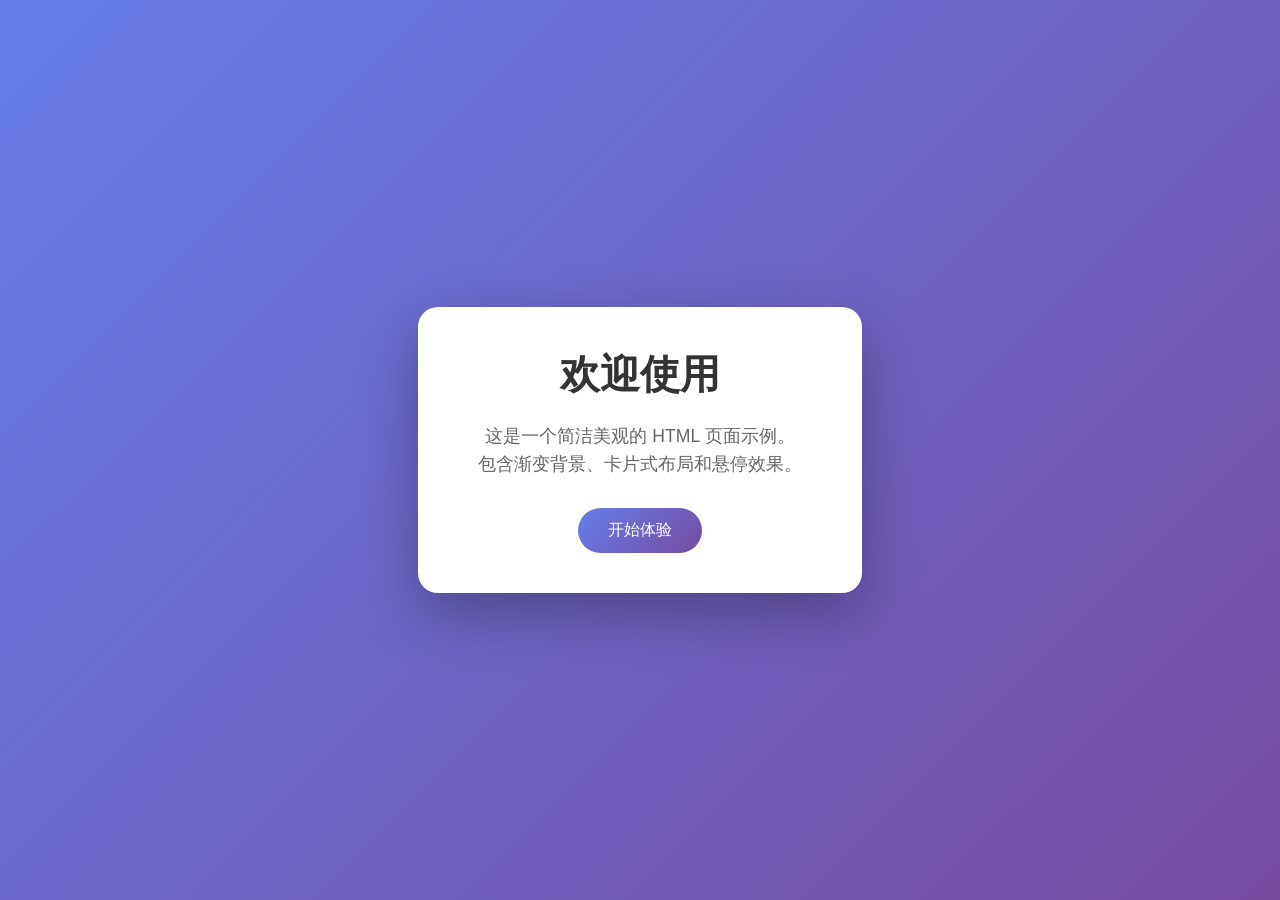
==== index.html @ 8005e381 "Create index.html" ====
<!DOCTYPE html>
<html lang="zh-CN">
<head>
    <meta charset="UTF-8">
    <meta name="viewport" content="width=device-width, initial-scale=1.0">
    <title>简单页面</title>
    <style>
        * {
            margin: 0;
            padding: 0;
            box-sizing: border-box;
        }

        body {
            font-family: -apple-system, BlinkMacSystemFont, 'Segoe UI', Roboto, 'Helvetica Neue', Arial, sans-serif;
            background: linear-gradient(135deg, #667eea 0%, #764ba2 100%);
            min-height: 100vh;
            display: flex;
            justify-content: center;
            align-items: center;
        }

        .container {
            background: white;
            padding: 40px 60px;
            border-radius: 20px;
            box-shadow: 0 20px 60px rgba(0, 0, 0, 0.3);
            text-align: center;
        }

        h1 {
            color: #333;
            margin-bottom: 20px;
            font-size: 2.5em;
        }

        p {
            color: #666;
            margin-bottom: 30px;
            font-size: 1.1em;
            line-height: 1.6;
        }

        .btn {
            display: inline-block;
            padding: 12px 30px;
            background: linear-gradient(135deg, #667eea 0%, #764ba2 100%);
            color: white;
            text-decoration: none;
            border-radius: 30px;
            font-weight: 500;
            transition: transform 0.3s, box-shadow 0.3s;
        }

        .btn:hover {
            transform: translateY(-3px);
            box-shadow: 0 10px 30px rgba(102, 126, 234, 0.4);
        }
    </style>
</head>
<body>
    <div class="container">
        <h1>欢迎使用</h1>
        <p>这是一个简洁美观的 HTML 页面示例。<br>包含渐变背景、卡片式布局和悬停效果。</p>
        <a href="#" class="btn">开始体验</a>
    </div>
</body>
</html>
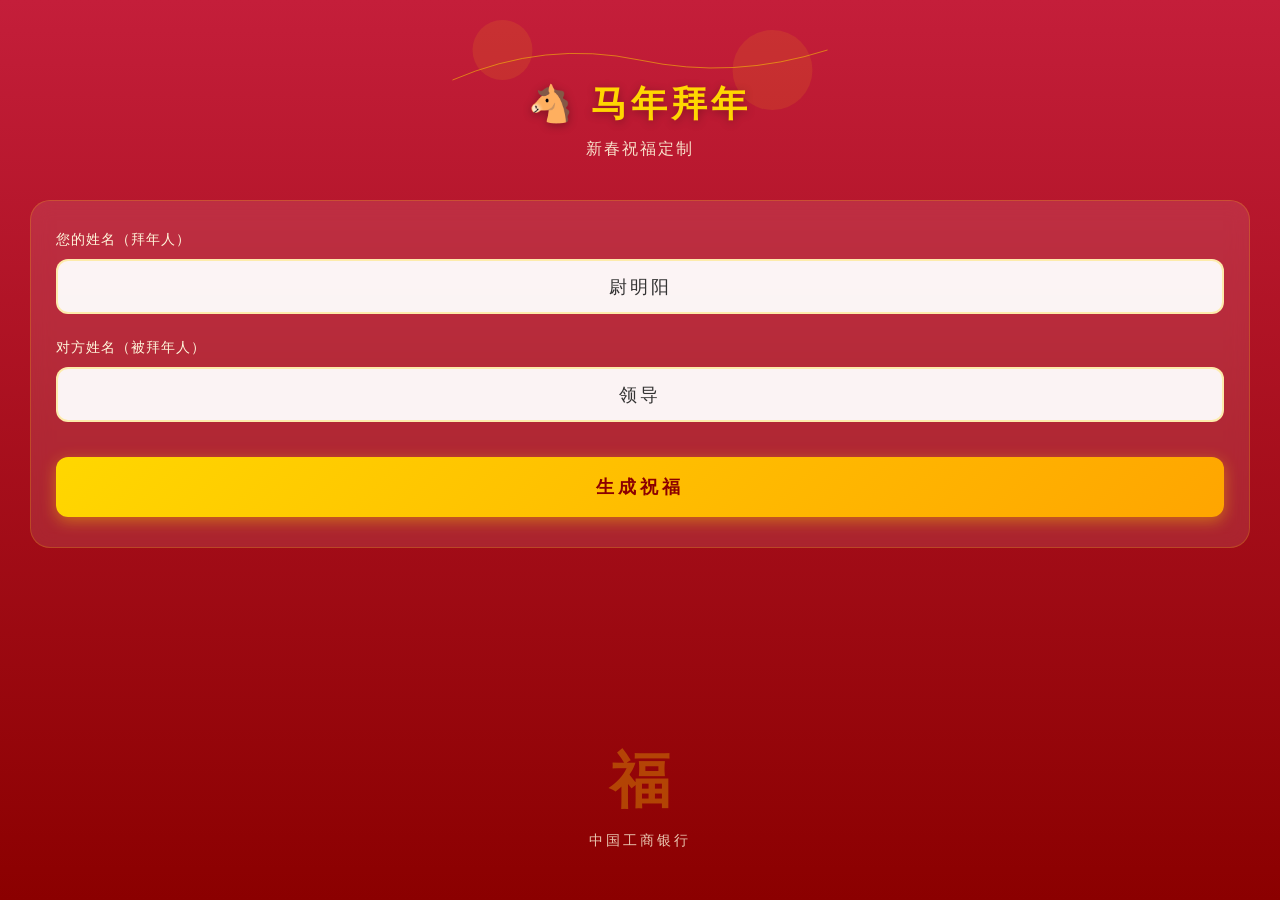
==== commit 73bf4e5c: "Add files via upload" ====
--- a/index.html
+++ b/index.html
@@ -1,68 +1,118 @@
-<!DOCTYPE html>
-<html lang="zh-CN">
-<head>
-    <meta charset="UTF-8">
-    <meta name="viewport" content="width=device-width, initial-scale=1.0">
-    <title>简单页面</title>
-    <style>
-        * {
-            margin: 0;
-            padding: 0;
-            box-sizing: border-box;
-        }
-
-        body {
-            font-family: -apple-system, BlinkMacSystemFont, 'Segoe UI', Roboto, 'Helvetica Neue', Arial, sans-serif;
-            background: linear-gradient(135deg, #667eea 0%, #764ba2 100%);
-            min-height: 100vh;
-            display: flex;
-            justify-content: center;
-            align-items: center;
-        }
-
-        .container {
-            background: white;
-            padding: 40px 60px;
-            border-radius: 20px;
-            box-shadow: 0 20px 60px rgba(0, 0, 0, 0.3);
-            text-align: center;
-        }
-
-        h1 {
-            color: #333;
-            margin-bottom: 20px;
-            font-size: 2.5em;
-        }
-
-        p {
-            color: #666;
-            margin-bottom: 30px;
-            font-size: 1.1em;
-            line-height: 1.6;
-        }
-
-        .btn {
-            display: inline-block;
-            padding: 12px 30px;
-            background: linear-gradient(135deg, #667eea 0%, #764ba2 100%);
-            color: white;
-            text-decoration: none;
-            border-radius: 30px;
-            font-weight: 500;
-            transition: transform 0.3s, box-shadow 0.3s;
-        }
-
-        .btn:hover {
-            transform: translateY(-3px);
-            box-shadow: 0 10px 30px rgba(102, 126, 234, 0.4);
-        }
-    </style>
-</head>
-<body>
-    <div class="container">
-        <h1>欢迎使用</h1>
-        <p>这是一个简洁美观的 HTML 页面示例。<br>包含渐变背景、卡片式布局和悬停效果。</p>
-        <a href="#" class="btn">开始体验</a>
-    </div>
-</body>
-</html>
+<!DOCTYPE html>
+<html lang="zh-CN">
+<head>
+    <meta charset="UTF-8">
+    <meta name="viewport" content="width=device-width, initial-scale=1.0, maximum-scale=1.0, user-scalable=no">
+    <title>马年拜年祝福</title>
+    <link rel="stylesheet" href="style.css">
+</head>
+<body>
+    <!-- 音频控制 -->
+    <audio id="bgMusic" loop preload="auto">
+        <source src="https://cdn.pixabay.com/download/audio/2022/05/27/audio_1808fbf07a.mp3?filename=chinese-new-year-111539.mp3" type="audio/mpeg">
+    </audio>
+
+    <!-- 输入页面 -->
+    <section id="inputPage" class="page page-active">
+        <div class="input-content">
+            <!-- 顶部装饰 -->
+            <div class="top-pattern">
+                <svg viewBox="0 0 375 120" xmlns="http://www.w3.org/2000/svg">
+                    <path d="M0 80 Q93 40 187 60 T375 50" stroke="#FFD700" stroke-width="1" fill="none" opacity="0.5"/>
+                    <circle cx="50" cy="50" r="30" fill="#FFD700" opacity="0.1"/>
+                    <circle cx="320" cy="70" r="40" fill="#FFD700" opacity="0.1"/>
+                </svg>
+            </div>
+            
+            <!-- 标题 -->
+            <div class="header-section">
+                <h1 class="main-title">🐴 马年拜年</h1>
+                <p class="subtitle">新春祝福定制</p>
+            </div>
+            
+            <!-- 输入表单 -->
+            <div class="form-section">
+                <div class="input-group">
+                    <label>您的姓名（拜年人）</label>
+                    <input type="text" id="senderNameInput" placeholder="请输入您的姓名" maxlength="4" value="尉明阳">
+                </div>
+                
+                <div class="input-group">
+                    <label>对方姓名（被拜年人）</label>
+                    <input type="text" id="receiverNameInput" placeholder="请输入对方姓名" maxlength="4" value="领导">
+                </div>
+                
+                <button id="startBtn" class="start-btn">
+                    <span>生成祝福</span>
+                </button>
+            </div>
+            
+            <!-- 底部装饰 -->
+            <div class="bottom-decoration">
+                <div class="fu-pattern">福</div>
+                <p class="bank-name">中国工商银行</p>
+            </div>
+        </div>
+    </section>
+
+    <!-- 祝福展示页面 -->
+    <section id="blessingPage" class="page">
+        <div class="blessing-content">
+            <!-- 背景装饰 -->
+            <div class="bg-pattern">
+                <div class="circle circle-1"></div>
+                <div class="circle circle-2"></div>
+                <div class="circle circle-3"></div>
+            </div>
+            
+            <!-- 顶部 -->
+            <div class="blessing-header">
+                <div class="year-badge">🐴 马年大吉</div>
+            </div>
+            
+            <!-- 称呼区域 -->
+            <div class="greeting-section">
+                <p class="greeting-text">尊敬的 <span id="displayReceiver" class="highlight-name">领导</span></p>
+            </div>
+            
+            <!-- 主祝福内容 -->
+            <div class="main-blessing">
+                <div class="blessing-card">
+                    <div class="card-border">
+                        <div class="fu-icon">福</div>
+                        <div class="blessing-text">
+                            <p>马年纳福，笃行致远</p>
+                            <p>新春安康，事业顺遂</p>
+                            <p>阖家幸福，万事胜意</p>
+                        </div>
+                    </div>
+                </div>
+            </div>
+            
+            <!-- 落款 -->
+            <div class="signature-section">
+                <div class="divider">
+                    <span>✦</span>
+                </div>
+                <p class="signature-name"><span id="displaySender">尉明阳</span> 敬上</p>
+                <p class="bank-signature">中国工商银行</p>
+            </div>
+            
+            <!-- 按钮区域 -->
+            <div class="action-buttons">
+                <button id="replayBtn" class="action-btn btn-replay">
+                    <span>↻ 重新制作</span>
+                </button>
+                <button id="shareBtn" class="action-btn btn-share">
+                    <span>➤ 发送祝福</span>
+                </button>
+            </div>
+        </div>
+    </section>
+
+    <!-- 提示消息 -->
+    <div id="toast" class="toast"></div>
+
+    <script src="script.js"></script>
+</body>
+</html>
--- a/style.css
+++ b/style.css
@@ -0,0 +1,667 @@
+/* 马年拜年祝福 - 红色主题手机端适配 */
+
+/* CSS变量 */
+:root {
+    --primary-red: #C41E3A;
+    --deep-red: #8B0000;
+    --light-red: #E8D5D5;
+    --gold: #FFD700;
+    --light-gold: #FFF8DC;
+    --white: #FFFFFF;
+    --black: #333333;
+}
+
+/* 重置样式 */
+* {
+    margin: 0;
+    padding: 0;
+    box-sizing: border-box;
+    -webkit-tap-highlight-color: transparent;
+}
+
+html, body {
+    width: 100%;
+    height: 100%;
+    overflow: hidden;
+    font-family: -apple-system, BlinkMacSystemFont, "Segoe UI", "PingFang SC", "Hiragino Sans GB", "Microsoft YaHei", sans-serif;
+    background: linear-gradient(180deg, var(--primary-red) 0%, var(--deep-red) 100%);
+}
+
+/* 页面基础样式 */
+.page {
+    position: fixed;
+    top: 0;
+    left: 0;
+    width: 100%;
+    height: 100%;
+    overflow-y: auto;
+    overflow-x: hidden;
+    opacity: 0;
+    visibility: hidden;
+    transition: all 0.5s ease;
+    -webkit-overflow-scrolling: touch;
+}
+
+.page-active {
+    opacity: 1;
+    visibility: visible;
+}
+
+/* ========== 输入页面 ========== */
+#inputPage {
+    background: linear-gradient(180deg, var(--primary-red) 0%, var(--deep-red) 100%);
+}
+
+.input-content {
+    min-height: 100vh;
+    padding: 20px;
+    display: flex;
+    flex-direction: column;
+    position: relative;
+}
+
+/* 顶部装饰 */
+.top-pattern {
+    position: absolute;
+    top: 0;
+    left: 0;
+    right: 0;
+    height: 120px;
+    pointer-events: none;
+}
+
+.top-pattern svg {
+    width: 100%;
+    height: 100%;
+}
+
+/* 标题区域 */
+.header-section {
+    text-align: center;
+    margin-top: 60px;
+    margin-bottom: 40px;
+    animation: fadeInDown 0.8s ease;
+}
+
+@keyframes fadeInDown {
+    from {
+        opacity: 0;
+        transform: translateY(-30px);
+    }
+    to {
+        opacity: 1;
+        transform: translateY(0);
+    }
+}
+
+.main-title {
+    font-size: 36px;
+    color: var(--gold);
+    font-weight: bold;
+    letter-spacing: 4px;
+    margin-bottom: 10px;
+    text-shadow: 0 2px 10px rgba(0,0,0,0.3);
+}
+
+.subtitle {
+    font-size: 16px;
+    color: var(--light-gold);
+    opacity: 0.9;
+    letter-spacing: 2px;
+}
+
+/* 表单区域 */
+.form-section {
+    background: rgba(255, 255, 255, 0.1);
+    backdrop-filter: blur(10px);
+    border-radius: 20px;
+    padding: 30px 25px;
+    margin: 0 10px 30px;
+    border: 1px solid rgba(255, 215, 0, 0.2);
+    animation: fadeInUp 0.8s ease 0.2s both;
+}
+
+@keyframes fadeInUp {
+    from {
+        opacity: 0;
+        transform: translateY(30px);
+    }
+    to {
+        opacity: 1;
+        transform: translateY(0);
+    }
+}
+
+.input-group {
+    margin-bottom: 25px;
+}
+
+.input-group label {
+    display: block;
+    color: var(--light-gold);
+    font-size: 14px;
+    margin-bottom: 10px;
+    letter-spacing: 1px;
+}
+
+.input-group input {
+    width: 100%;
+    padding: 15px 20px;
+    border: 2px solid rgba(255, 215, 0, 0.3);
+    border-radius: 12px;
+    background: rgba(255, 255, 255, 0.95);
+    font-size: 18px;
+    text-align: center;
+    letter-spacing: 3px;
+    color: var(--black);
+    outline: none;
+    transition: all 0.3s ease;
+}
+
+.input-group input:focus {
+    border-color: var(--gold);
+    box-shadow: 0 0 15px rgba(255, 215, 0, 0.3);
+    transform: scale(1.02);
+}
+
+.input-group input::placeholder {
+    color: #999;
+    letter-spacing: 2px;
+}
+
+/* 生成按钮 */
+.start-btn {
+    width: 100%;
+    padding: 18px;
+    margin-top: 10px;
+    background: linear-gradient(135deg, var(--gold) 0%, #FFA500 100%);
+    border: none;
+    border-radius: 12px;
+    font-size: 18px;
+    font-weight: bold;
+    color: var(--deep-red);
+    letter-spacing: 4px;
+    cursor: pointer;
+    box-shadow: 0 4px 15px rgba(255, 215, 0, 0.4);
+    transition: all 0.3s ease;
+    position: relative;
+    overflow: hidden;
+}
+
+.start-btn:active {
+    transform: scale(0.98);
+    box-shadow: 0 2px 10px rgba(255, 215, 0, 0.3);
+}
+
+.start-btn::after {
+    content: '';
+    position: absolute;
+    top: -50%;
+    left: -50%;
+    width: 200%;
+    height: 200%;
+    background: linear-gradient(45deg, transparent 30%, rgba(255,255,255,0.4) 50%, transparent 70%);
+    transform: rotate(45deg) translateX(-100%);
+    transition: transform 0.6s;
+}
+
+.start-btn:active::after {
+    transform: rotate(45deg) translateX(100%);
+}
+
+/* 底部装饰 */
+.bottom-decoration {
+    margin-top: auto;
+    text-align: center;
+    padding-bottom: 30px;
+    animation: fadeIn 1s ease 0.5s both;
+}
+
+@keyframes fadeIn {
+    from { opacity: 0; }
+    to { opacity: 1; }
+}
+
+.fu-pattern {
+    font-size: 60px;
+    color: var(--gold);
+    opacity: 0.3;
+    font-weight: bold;
+    margin-bottom: 10px;
+    animation: fuFloat 3s ease-in-out infinite;
+}
+
+@keyframes fuFloat {
+    0%, 100% { transform: translateY(0); }
+    50% { transform: translateY(-10px); }
+}
+
+.bank-name {
+    font-size: 14px;
+    color: var(--light-gold);
+    opacity: 0.8;
+    letter-spacing: 3px;
+}
+
+/* ========== 祝福展示页面 ========== */
+#blessingPage {
+    background: linear-gradient(180deg, var(--primary-red) 0%, var(--deep-red) 100%);
+}
+
+.blessing-content {
+    min-height: 100vh;
+    padding: 20px;
+    display: flex;
+    flex-direction: column;
+    position: relative;
+}
+
+/* 背景装饰 */
+.bg-pattern {
+    position: fixed;
+    top: 0;
+    left: 0;
+    right: 0;
+    bottom: 0;
+    pointer-events: none;
+    overflow: hidden;
+}
+
+.circle {
+    position: absolute;
+    border-radius: 50%;
+    background: var(--gold);
+    opacity: 0.05;
+}
+
+.circle-1 {
+    width: 300px;
+    height: 300px;
+    top: -100px;
+    right: -100px;
+}
+
+.circle-2 {
+    width: 200px;
+    height: 200px;
+    bottom: 20%;
+    left: -50px;
+}
+
+.circle-3 {
+    width: 150px;
+    height: 150px;
+    bottom: -50px;
+    right: 10%;
+}
+
+/* 顶部徽章 */
+.blessing-header {
+    text-align: center;
+    margin-top: 40px;
+    margin-bottom: 30px;
+    animation: fadeInDown 0.6s ease;
+}
+
+.year-badge {
+    display: inline-block;
+    background: rgba(255, 215, 0, 0.2);
+    border: 1px solid var(--gold);
+    padding: 10px 25px;
+    border-radius: 25px;
+    font-size: 16px;
+    color: var(--gold);
+    letter-spacing: 2px;
+}
+
+/* 称呼区域 */
+.greeting-section {
+    text-align: center;
+    margin-bottom: 30px;
+    animation: fadeIn 0.6s ease 0.2s both;
+}
+
+.greeting-text {
+    font-size: 20px;
+    color: var(--white);
+    letter-spacing: 2px;
+}
+
+.highlight-name {
+    color: var(--gold);
+    font-size: 28px;
+    font-weight: bold;
+    text-shadow: 0 2px 8px rgba(0,0,0,0.3);
+}
+
+/* 祝福卡片 */
+.main-blessing {
+    flex: 1;
+    display: flex;
+    align-items: center;
+    justify-content: center;
+    margin-bottom: 30px;
+    animation: scaleIn 0.8s ease 0.4s both;
+}
+
+@keyframes scaleIn {
+    from {
+        opacity: 0;
+        transform: scale(0.9);
+    }
+    to {
+        opacity: 1;
+        transform: scale(1);
+    }
+}
+
+.blessing-card {
+    background: rgba(255, 255, 255, 0.95);
+    border-radius: 20px;
+    padding: 4px;
+    width: 100%;
+    max-width: 340px;
+    box-shadow: 0 10px 40px rgba(0,0,0,0.3);
+}
+
+.card-border {
+    border: 2px solid var(--gold);
+    border-radius: 16px;
+    padding: 30px 25px;
+    text-align: center;
+    position: relative;
+}
+
+.fu-icon {
+    position: absolute;
+    top: -25px;
+    left: 50%;
+    transform: translateX(-50%);
+    width: 50px;
+    height: 50px;
+    background: linear-gradient(135deg, var(--gold) 0%, #FFA500 100%);
+    border-radius: 50%;
+    display: flex;
+    align-items: center;
+    justify-content: center;
+    font-size: 28px;
+    color: var(--deep-red);
+    font-weight: bold;
+    box-shadow: 0 4px 15px rgba(255, 215, 0, 0.4);
+}
+
+.blessing-text {
+    margin-top: 15px;
+}
+
+.blessing-text p {
+    font-size: 20px;
+    color: var(--deep-red);
+    line-height: 2.2;
+    letter-spacing: 3px;
+    font-weight: 500;
+}
+
+/* 落款区域 */
+.signature-section {
+    text-align: center;
+    margin-bottom: 30px;
+    animation: fadeInUp 0.6s ease 0.6s both;
+}
+
+.divider {
+    color: var(--gold);
+    opacity: 0.5;
+    margin-bottom: 15px;
+    font-size: 14px;
+}
+
+.signature-name {
+    font-size: 18px;
+    color: var(--white);
+    letter-spacing: 2px;
+    margin-bottom: 8px;
+}
+
+.signature-name span {
+    color: var(--gold);
+    font-size: 24px;
+    font-weight: bold;
+}
+
+.bank-signature {
+    font-size: 14px;
+    color: var(--light-gold);
+    opacity: 0.8;
+    letter-spacing: 3px;
+}
+
+/* 按钮区域 */
+.action-buttons {
+    display: flex;
+    gap: 15px;
+    margin-bottom: 30px;
+    animation: fadeInUp 0.6s ease 0.8s both;
+}
+
+.action-btn {
+    flex: 1;
+    padding: 15px;
+    border: none;
+    border-radius: 12px;
+    font-size: 16px;
+    font-weight: bold;
+    cursor: pointer;
+    transition: all 0.3s ease;
+    letter-spacing: 2px;
+}
+
+.btn-replay {
+    background: rgba(255, 255, 255, 0.2);
+    color: var(--white);
+    border: 1px solid rgba(255, 255, 255, 0.3);
+}
+
+.btn-replay:active {
+    background: rgba(255, 255, 255, 0.3);
+    transform: scale(0.98);
+}
+
+.btn-share {
+    background: linear-gradient(135deg, var(--gold) 0%, #FFA500 100%);
+    color: var(--deep-red);
+    box-shadow: 0 4px 15px rgba(255, 215, 0, 0.4);
+}
+
+.btn-share:active {
+    transform: scale(0.98);
+    box-shadow: 0 2px 10px rgba(255, 215, 0, 0.3);
+}
+
+/* 提示消息 */
+.toast {
+    position: fixed;
+    top: 50%;
+    left: 50%;
+    transform: translate(-50%, -50%) scale(0);
+    background: rgba(0, 0, 0, 0.8);
+    color: #fff;
+    padding: 15px 30px;
+    border-radius: 25px;
+    font-size: 14px;
+    z-index: 1000;
+    opacity: 0;
+    transition: all 0.3s ease;
+    pointer-events: none;
+}
+
+.toast.show {
+    transform: translate(-50%, -50%) scale(1);
+    opacity: 1;
+}
+
+/* ========== 响应式适配 ========== */
+@media (max-height: 700px) {
+    .header-section {
+        margin-top: 40px;
+        margin-bottom: 30px;
+    }
+    
+    .main-title {
+        font-size: 32px;
+    }
+    
+    .form-section {
+        padding: 25px 20px;
+    }
+    
+    .blessing-header {
+        margin-top: 30px;
+        margin-bottom: 20px;
+    }
+    
+    .main-blessing {
+        margin-bottom: 20px;
+    }
+    
+    .blessing-text p {
+        font-size: 18px;
+        line-height: 2;
+    }
+}
+
+@media (max-height: 600px) {
+    .input-content {
+        padding: 15px;
+    }
+    
+    .header-section {
+        margin-top: 30px;
+        margin-bottom: 20px;
+    }
+    
+    .main-title {
+        font-size: 28px;
+    }
+    
+    .form-section {
+        padding: 20px;
+        margin: 0 5px 20px;
+    }
+    
+    .input-group {
+        margin-bottom: 20px;
+    }
+    
+    .input-group input {
+        padding: 12px 15px;
+    }
+    
+    .start-btn {
+        padding: 15px;
+    }
+    
+    .blessing-content {
+        padding: 15px;
+    }
+    
+    .greeting-text {
+        font-size: 18px;
+    }
+    
+    .highlight-name {
+        font-size: 24px;
+    }
+    
+    .card-border {
+        padding: 25px 20px;
+    }
+    
+    .blessing-text p {
+        font-size: 16px;
+    }
+}
+
+/* 横屏适配 */
+@media (orientation: landscape) and (max-height: 500px) {
+    .input-content {
+        min-height: auto;
+        padding: 15px;
+    }
+    
+    .header-section {
+        margin-top: 20px;
+        margin-bottom: 15px;
+    }
+    
+    .main-title {
+        font-size: 24px;
+    }
+    
+    .form-section {
+        padding: 20px;
+        margin: 0 20px 20px;
+    }
+    
+    .input-group {
+        margin-bottom: 15px;
+    }
+    
+    .bottom-decoration {
+        padding-bottom: 15px;
+    }
+    
+    .fu-pattern {
+        font-size: 40px;
+    }
+    
+    .blessing-content {
+        min-height: auto;
+    }
+    
+    .blessing-header {
+        margin-top: 15px;
+        margin-bottom: 15px;
+    }
+    
+    .main-blessing {
+        margin-bottom: 15px;
+    }
+    
+    .blessing-card {
+        max-width: 400px;
+    }
+    
+    .action-buttons {
+        margin-bottom: 15px;
+    }
+}
+
+/* 安全区域适配（iPhone X+） */
+@supports (padding-top: env(safe-area-inset-top)) {
+    .input-content,
+    .blessing-content {
+        padding-top: calc(20px + env(safe-area-inset-top));
+        padding-bottom: calc(20px + env(safe-area-inset-bottom));
+    }
+}
+
+/* 动画性能优化 */
+.page,
+.header-section,
+.form-section,
+.blessing-card,
+.action-buttons {
+    will-change: transform, opacity;
+}
+
+/* 禁用文本选择 */
+body {
+    user-select: none;
+    -webkit-user-select: none;
+}
+
+input {
+    user-select: text;
+    -webkit-user-select: text;
+}
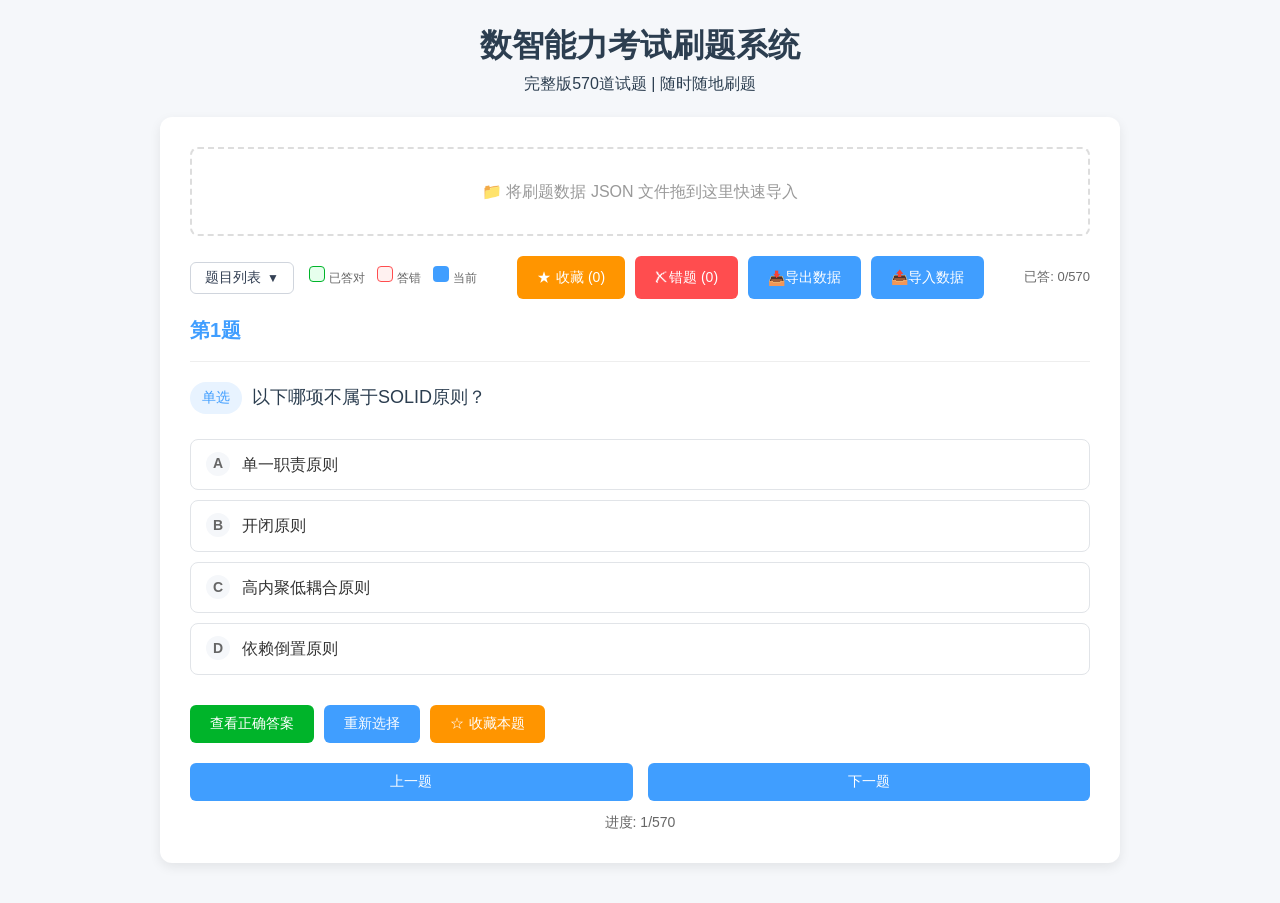
==== commit d2658044: "Update index.html" ====
--- a/index.html
+++ b/index.html
@@ -1,118 +1,7754 @@
+<!-- 张璐璐 2026-04-27 -->
 <!DOCTYPE html>
 <html lang="zh-CN">
 <head>
     <meta charset="UTF-8">
-    <meta name="viewport" content="width=device-width, initial-scale=1.0, maximum-scale=1.0, user-scalable=no">
-    <title>马年拜年祝福</title>
-    <link rel="stylesheet" href="style.css">
+    <meta name="viewport" content="width=device-width, initial-scale=1.0">
+    <title>数智能力考试刷题系统(570题完整版)</title>
+    <style>
+        * {
+            box-sizing: border-box;
+            font-family: "Microsoft YaHei", "微软雅黑", sans-serif;
+            margin: 0;
+            padding: 0;
+        }
+        
+        body {
+            background-color: #f5f7fa;
+            max-width: 1000px;
+            margin: 0 auto;
+            padding: 20px;
+            line-height: 1.6;
+        }
+        
+        .header {
+            text-align: center;
+            margin-bottom: 20px;
+            color: #2c3e50;
+        }
+        
+        .container {
+            background: white;
+            border-radius: 12px;
+            box-shadow: 0 4px 12px rgba(0, 0, 0, 0.08);
+            padding: 30px;
+            margin-bottom: 20px;
+        }
+        
+        .question-header {
+            margin-bottom: 20px;
+            padding-bottom: 15px;
+            border-bottom: 1px solid #eee;
+        }
+        
+        .question-number {
+            font-size: 20px;
+            font-weight: bold;
+            color: #409eff;
+        }
+        
+        .question-type {
+            background: #e8f3ff;
+            color: #409eff;
+            padding: 4px 12px;
+            border-radius: 20px;
+            font-size: 14px;
+            margin-right: 10px;
+            flex-shrink: 0;
+        }
+        
+        .question-title {
+            font-size: 18px;
+            font-weight: 500;
+            color: #2c3e50;
+            margin-bottom: 25px;
+            line-height: 1.7;
+            display: flex;
+            align-items: flex-start;
+        }
+        
+        .options-container {
+            margin-bottom: 30px;
+        }
+        
+        .option-item {
+            display: flex;
+            align-items: flex-start;
+            padding: 12px 15px;
+            margin-bottom: 10px;
+            border: 1px solid #e1e4e8;
+            border-radius: 8px;
+            cursor: pointer;
+            transition: all 0.2s ease;
+            background: white;
+        }
+        
+        .option-item:hover {
+            background-color: #f8f9fa;
+            border-color: #409eff;
+        }
+        
+        .option-item.selected {
+            background-color: #e8f3ff;
+            border-color: #409eff;
+        }
+        
+        .option-item.correct {
+            background-color: #e6ffed;
+            border-color: #00b42a;
+        }
+        
+        .option-item.wrong {
+            background-color: #fff1f0;
+            border-color: #ff4d4f;
+        }
+        
+        .option-label {
+            display: inline-flex;
+            align-items: center;
+            justify-content: center;
+            width: 24px;
+            height: 24px;
+            border-radius: 50%;
+            background-color: #f5f7fa;
+            color: #666;
+            margin-right: 12px;
+            flex-shrink: 0;
+            font-weight: bold;
+            font-size: 14px;
+        }
+        
+        .option-text {
+            flex: 1;
+            color: #333;
+        }
+        
+        .answer-area {
+            padding: 15px;
+            border-radius: 8px;
+            margin-bottom: 20px;
+            display: none;
+        }
+        
+        .answer-correct {
+            background-color: #e6ffed;
+            color: #00b42a;
+            border: 1px solid #bff6e0;
+        }
+        
+        .btn-group {
+            display: flex;
+            gap: 10px;
+            margin-bottom: 20px;
+            flex-wrap: wrap;
+        }
+        
+        .btn {
+            padding: 10px 20px;
+            border: none;
+            border-radius: 6px;
+            cursor: pointer;
+            font-size: 14px;
+            font-weight: 500;
+            transition: all 0.2s;
+            display: inline-flex;
+            align-items: center;
+            justify-content: center;
+        }
+        
+        .btn-primary {
+            background-color: #409eff;
+            color: white;
+        }
+        
+        .btn-primary:hover {
+            background-color: #338eef;
+        }
+        
+        .btn-success {
+            background-color: #00b42a;
+            color: white;
+        }
+        
+        .btn-success:hover {
+            background-color: #00a026;
+        }
+        
+        .btn-nav {
+            flex: 1;
+            min-width: 100px;
+        }
+        
+        .navigation {
+            display: flex;
+            justify-content: space-between;
+            gap: 15px;
+            margin-top: 20px;
+        }
+        
+        .progress {
+            text-align: center;
+            color: #666;
+            font-size: 14px;
+            margin-top: 10px;
+        }
+        
+        .question-grid-toggle {
+            display: inline-flex;
+            align-items: center;
+            gap: 6px;
+            padding: 6px 14px;
+            border: 1px solid #d0d5dd;
+            border-radius: 6px;
+            background: white;
+            color: #344054;
+            cursor: pointer;
+            font-size: 14px;
+            transition: all 0.2s;
+        }
+
+        .question-grid-toggle:hover {
+            border-color: #409eff;
+            color: #409eff;
+        }
+
+        .question-grid-toggle .arrow {
+            transition: transform 0.2s;
+            font-size: 12px;
+        }
+
+        .question-grid-toggle .arrow.open {
+            transform: rotate(180deg);
+        }
+
+        .question-grid-panel {
+            max-height: 0;
+            overflow: hidden;
+            transition: max-height 0.3s ease;
+        }
+
+        .question-grid-panel.open {
+            max-height: 600px;
+            overflow-y: auto;
+        }
+
+        .question-grid {
+            display: grid;
+            grid-template-columns: repeat(auto-fill, minmax(44px, 1fr));
+            gap: 6px;
+            padding: 15px;
+            background: #f9fafb;
+            border-radius: 8px;
+            border: 1px solid #e1e4e8;
+        }
+
+        .question-grid-item {
+            display: flex;
+            align-items: center;
+            justify-content: center;
+            width: 44px;
+            height: 36px;
+            border-radius: 6px;
+            font-size: 13px;
+            cursor: pointer;
+            transition: all 0.15s;
+            border: 1px solid #e1e4e8;
+            background: white;
+            color: #344054;
+        }
+
+        .question-grid-item:hover {
+            border-color: #409eff;
+            color: #409eff;
+        }
+
+        .question-grid-item.current {
+            background: #409eff;
+            color: white;
+            border-color: #409eff;
+            font-weight: bold;
+        }
+
+        .question-grid-item.answered {
+            background: #e6ffed;
+            border-color: #00b42a;
+            color: #00b42a;
+        }
+
+        .question-grid-item.wrong {
+            background: #fff1f0;
+            border-color: #ff4d4f;
+            color: #ff4d4f;
+        }
+
+        .question-grid-item.answered.current {
+            background: #409eff;
+            color: white;
+            border-color: #409eff;
+        }
+
+        .question-grid-item.wrong.current {
+            background: #409eff;
+            color: white;
+            border-color: #409eff;
+        }
+
+        .question-grid-panel::-webkit-scrollbar {
+            width: 6px;
+        }
+
+        .question-grid-panel::-webkit-scrollbar-thumb {
+            background: #c1c1c1;
+            border-radius: 3px;
+        }
+
+        .btn-favorite {
+            background-color: #ff9500;
+            color: white;
+        }
+
+        .btn-favorite:hover {
+            background-color: #e68900;
+        }
+
+        .btn-wrong {
+            background-color: #ff4d4f;
+            color: white;
+        }
+
+        .btn-wrong:hover {
+            background-color: #e64545;
+        }
+
+        .modal-overlay {
+            display: none;
+            position: fixed;
+            top: 0;
+            left: 0;
+            right: 0;
+            bottom: 0;
+            background: rgba(0, 0, 0, 0.5);
+            z-index: 1000;
+            justify-content: center;
+            align-items: center;
+            padding: 20px;
+        }
+
+        .modal-overlay.show {
+            display: flex;
+        }
+
+        .modal-content {
+            background: white;
+            border-radius: 12px;
+            width: 100%;
+            max-width: 800px;
+            max-height: 80vh;
+            overflow: hidden;
+            display: flex;
+            flex-direction: column;
+        }
+
+        .modal-header {
+            padding: 15px 20px;
+            border-bottom: 1px solid #eee;
+            display: flex;
+            justify-content: space-between;
+            align-items: center;
+            flex-shrink: 0;
+        }
+
+        .modal-title {
+            font-size: 18px;
+            font-weight: bold;
+            color: #2c3e50;
+        }
+
+        .modal-close {
+            font-size: 24px;
+            cursor: pointer;
+            color: #999;
+            line-height: 1;
+        }
+
+        .modal-body {
+            flex: 1;
+            overflow-y: auto;
+            padding: 20px;
+        }
+
+        .empty-state {
+            text-align: center;
+            color: #999;
+            padding: 40px;
+        }
+
+        .fav-item, .wrong-item {
+            padding: 15px;
+            border-bottom: 1px solid #eee;
+            cursor: pointer;
+            transition: background 0.2s;
+        }
+
+        .fav-item:hover, .wrong-item:hover {
+            background: #f8f9fa;
+        }
+
+        .fav-item:last-child, .wrong-item:last-child {
+            border-bottom: none;
+        }
+
+        .fav-item-num, .wrong-item-num {
+            font-weight: bold;
+            color: #409eff;
+            margin-right: 10px;
+        }
+
+        .fav-item-title, .wrong-item-title {
+            color: #333;
+        }
+
+        .favorite-icon {
+            margin-right: 5px;
+        }
+
+        .drop-zone {
+            border: 2px dashed #ddd;
+            border-radius: 8px;
+            padding: 30px;
+            text-align: center;
+            color: #999;
+            margin-bottom: 20px;
+            transition: all 0.3s;
+        }
+
+        .drop-zone.dragover {
+            border-color: #409eff;
+            background-color: #e8f3ff;
+            color: #409eff;
+        }
+
+        .drop-zone.drag-success {
+            border-color: #00b42a;
+            background-color: #e6ffed;
+            color: #00b42a;
+        }
+
+        @media (max-width: 768px) {
+            .container {
+                padding: 20px;
+            }
+            
+            .question-title {
+                font-size: 16px;
+            }
+            
+            .btn-group {
+                flex-direction: column;
+            }
+            
+            .btn {
+                width: 100%;
+            }
+
+            .question-grid {
+                grid-template-columns: repeat(auto-fill, minmax(40px, 1fr));
+                gap: 4px;
+                padding: 10px;
+            }
+
+            .question-grid-item {
+                width: 40px;
+                height: 32px;
+                font-size: 12px;
+            }
+        }
+    </style>
 </head>
 <body>
-    <!-- 音频控制 -->
-    <audio id="bgMusic" loop preload="auto">
-        <source src="https://cdn.pixabay.com/download/audio/2022/05/27/audio_1808fbf07a.mp3?filename=chinese-new-year-111539.mp3" type="audio/mpeg">
-    </audio>
+    <div class="header">
+        <h1>数智能力考试刷题系统</h1>
+        <p>完整版570道试题 | 随时随地刷题</p>
+    </div>
+    
+    <div class="container">
+        <div class="drop-zone" id="dropZone" ondragover="handleDragOver(event)" ondragleave="handleDragLeave(event)" ondrop="handleDrop(event)">
+            <p>📁 将刷题数据 JSON 文件拖到这里快速导入</p>
+        </div>
+        
+        <div style="display:flex;justify-content:space-between;align-items:center;margin-bottom:15px;">
+            <div style="display:flex;align-items:center;gap:15px;">
+                <button class="question-grid-toggle" onclick="toggleQuestionGrid()">
+                    <span>题目列表</span>
+                    <span class="arrow" id="gridArrow">▼</span>
+                </button>
+                <div style="font-size:12px;color:#666;display:flex;gap:12px;">
+                    <span><span style="display:inline-block;width:16px;height:16px;border-radius:4px;background:#e6ffed;border:1px solid #00b42a;margin-right:4px;"></span>已答对</span>
+                    <span><span style="display:inline-block;width:16px;height:16px;border-radius:4px;background:#fff1f0;border:1px solid #ff4d4f;margin-right:4px;"></span>答错</span>
+                    <span><span style="display:inline-block;width:16px;height:16px;border-radius:4px;background:#409eff;margin-right:4px;"></span>当前</span>
+                </div>
+            </div>
+            <div style="display:flex;gap:10px;">
+                <button class="btn btn-favorite" onclick="showFavorites()">
+                    <span class="favorite-icon">★</span>收藏 (0)
+                </button>
+                <button class="btn btn-wrong" onclick="showWrongQuestions()">
+                    <span>✗</span>错题 (0)
+                </button>
+                <button class="btn btn-primary" onclick="exportData()">
+                    <span>📥</span>导出数据
+                </button>
+                <label class="btn btn-primary" style="cursor:pointer;">
+                    <span>📤</span>导入数据
+                    <input type="file" accept=".json" onchange="importData(event)" style="display:none;">
+                </label>
+            </div>
+            <span id="answeredCount" style="font-size:13px;color:#666;">已答: 0/570</span>
+        </div>
+        <div class="question-grid-panel" id="questionGridPanel">
+            <div class="question-grid" id="questionGrid"></div>
+        </div>
 
-    <!-- 输入页面 -->
-    <section id="inputPage" class="page page-active">
-        <div class="input-content">
-            <!-- 顶部装饰 -->
-            <div class="top-pattern">
-                <svg viewBox="0 0 375 120" xmlns="http://www.w3.org/2000/svg">
-                    <path d="M0 80 Q93 40 187 60 T375 50" stroke="#FFD700" stroke-width="1" fill="none" opacity="0.5"/>
-                    <circle cx="50" cy="50" r="30" fill="#FFD700" opacity="0.1"/>
-                    <circle cx="320" cy="70" r="40" fill="#FFD700" opacity="0.1"/>
-                </svg>
+        <div class="question-header">
+            <div class="question-number" id="questionNum">第1题</div>
+        </div>
+        
+        <div class="question-title" id="questionTitle">
+            <span class="question-type" id="questionType">单选</span>
+            <span id="questionTitleText"></span>
+        </div>
+        
+        <div class="options-container" id="optionsContainer"></div>
+        
+        <div class="btn-group">
+            <button class="btn btn-success" onclick="showAnswer()" id="showAnswerBtn">查看正确答案</button>
+            <button class="btn btn-success" onclick="confirmAnswer()" id="confirmAnswerBtn" style="display:none;">确认答案</button>
+            <button class="btn btn-primary" onclick="clearSelection()">重新选择</button>
+            <button class="btn btn-favorite" id="favoriteBtn" onclick="toggleFavorite()">
+                <span class="favorite-icon">☆</span>收藏本题
+            </button>
+        </div>
+        
+        <div class="answer-area" id="answerArea"></div>
+        
+        <div class="navigation">
+            <button class="btn btn-primary btn-nav" onclick="prevQuestion()">上一题</button>
+            <button class="btn btn-primary btn-nav" onclick="nextQuestion()">下一题</button>
+        </div>
+        
+        <div class="progress" id="progress"></div>
+    </div>
+
+    <!-- 收藏题目模态框 -->
+    <div class="modal-overlay" id="favoriteModal" onclick="closeModal('favoriteModal')">
+        <div class="modal-content" onclick="event.stopPropagation()">
+            <div class="modal-header">
+                <div class="modal-title">★ 收藏的题目</div>
+                <span class="modal-close" onclick="closeModal('favoriteModal')">×</span>
             </div>
-            
-            <!-- 标题 -->
-            <div class="header-section">
-                <h1 class="main-title">🐴 马年拜年</h1>
-                <p class="subtitle">新春祝福定制</p>
-            </div>
-            
-            <!-- 输入表单 -->
-            <div class="form-section">
-                <div class="input-group">
-                    <label>您的姓名（拜年人）</label>
-                    <input type="text" id="senderNameInput" placeholder="请输入您的姓名" maxlength="4" value="尉明阳">
-                </div>
-                
-                <div class="input-group">
-                    <label>对方姓名（被拜年人）</label>
-                    <input type="text" id="receiverNameInput" placeholder="请输入对方姓名" maxlength="4" value="领导">
-                </div>
-                
-                <button id="startBtn" class="start-btn">
-                    <span>生成祝福</span>
-                </button>
-            </div>
-            
-            <!-- 底部装饰 -->
-            <div class="bottom-decoration">
-                <div class="fu-pattern">福</div>
-                <p class="bank-name">中国工商银行</p>
+            <div class="modal-body" id="favoriteList">
+                <div class="empty-state">暂无收藏的题目</div>
             </div>
         </div>
-    </section>
+    </div>
 
-    <!-- 祝福展示页面 -->
-    <section id="blessingPage" class="page">
-        <div class="blessing-content">
-            <!-- 背景装饰 -->
-            <div class="bg-pattern">
-                <div class="circle circle-1"></div>
-                <div class="circle circle-2"></div>
-                <div class="circle circle-3"></div>
+    <!-- 错题模态框 -->
+    <div class="modal-overlay" id="wrongModal" onclick="closeModal('wrongModal')">
+        <div class="modal-content" onclick="event.stopPropagation()">
+            <div class="modal-header">
+                <div class="modal-title">✗ 错题本</div>
+                <span class="modal-close" onclick="closeModal('wrongModal')">×</span>
             </div>
-            
-            <!-- 顶部 -->
-            <div class="blessing-header">
-                <div class="year-badge">🐴 马年大吉</div>
-            </div>
-            
-            <!-- 称呼区域 -->
-            <div class="greeting-section">
-                <p class="greeting-text">尊敬的 <span id="displayReceiver" class="highlight-name">领导</span></p>
-            </div>
-            
-            <!-- 主祝福内容 -->
-            <div class="main-blessing">
-                <div class="blessing-card">
-                    <div class="card-border">
-                        <div class="fu-icon">福</div>
-                        <div class="blessing-text">
-                            <p>马年纳福，笃行致远</p>
-                            <p>新春安康，事业顺遂</p>
-                            <p>阖家幸福，万事胜意</p>
-                        </div>
-                    </div>
-                </div>
-            </div>
-            
-            <!-- 落款 -->
-            <div class="signature-section">
-                <div class="divider">
-                    <span>✦</span>
-                </div>
-                <p class="signature-name"><span id="displaySender">尉明阳</span> 敬上</p>
-                <p class="bank-signature">中国工商银行</p>
-            </div>
-            
-            <!-- 按钮区域 -->
-            <div class="action-buttons">
-                <button id="replayBtn" class="action-btn btn-replay">
-                    <span>↻ 重新制作</span>
-                </button>
-                <button id="shareBtn" class="action-btn btn-share">
-                    <span>➤ 发送祝福</span>
-                </button>
+            <div class="modal-body" id="wrongList">
+                <div class="empty-state">暂无错题记录</div>
             </div>
         </div>
-    </section>
+    </div>
 
-    <!-- 提示消息 -->
-    <div id="toast" class="toast"></div>
+    <script>
+        // 完整题库数据(570题)
+        let questions = [
+    {
+        "id": 1,
+        "title": "以下哪项不属于SOLID原则？",
+        "type": "单选",
+        "options": [
+            "单一职责原则",
+            "开闭原则",
+            "高内聚低耦合原则",
+            "依赖倒置原则"
+        ],
+        "answer": "C"
+    },
+    {
+        "id": 2,
+        "title": "微服务架构中，服务间通信常用的轻量级协议是？",
+        "type": "单选",
+        "options": [
+            "FTP",
+            "HTTP/REST",
+            "SMTP",
+            "SNMP"
+        ],
+        "answer": "B"
+    },
+    {
+        "id": 3,
+        "title": "下列哪种软件架构模式最适合用于实现松耦合、可扩展的分布式系统？",
+        "type": "单选",
+        "options": [
+            "单体架构",
+            "分层架构",
+            "微服务架构",
+            "管道-过滤器架构"
+        ],
+        "answer": "C"
+    },
+    {
+        "id": 4,
+        "title": "软件架构设计的核心目标不包括",
+        "type": "单选",
+        "options": [
+            "满足功能性需求",
+            "提升系统性能",
+            "降低开发成本",
+            "仅关注代码编写规范"
+        ],
+        "answer": "D"
+    },
+    {
+        "id": 5,
+        "title": "分层架构中，负责处理用户交互、展示数据的是哪一层？",
+        "type": "单选",
+        "options": [
+            "业务逻辑层",
+            "数据访问层",
+            "表示层",
+            "基础设施层"
+        ],
+        "answer": "C"
+    },
+    {
+        "id": 6,
+        "title": "下列关于RESTful API的描述，错误的是",
+        "type": "单选",
+        "options": [
+            "基于HTTP协议",
+            "采用无状态设计",
+            "必须使用JSON格式传输数据",
+            "支持CRUD操作映射到HTTP方法"
+        ],
+        "answer": "C"
+    },
+    {
+        "id": 7,
+        "title": "微服务架构中，服务之间的通信方式不包括",
+        "type": "单选",
+        "options": [
+            "同步REST调用",
+            "异步消息队列",
+            "数据库共享",
+            "gRPC调用"
+        ],
+        "answer": "C"
+    },
+    {
+        "id": 8,
+        "title": "分层架构的主要优点是",
+        "type": "单选",
+        "options": [
+            "完全消除耦合",
+            "职责清晰，便于维护和扩展",
+            "适合大规模分布式部署",
+            "部署成本低"
+        ],
+        "answer": "B"
+    },
+    {
+        "id": 9,
+        "title": "下列关于领域驱动设计（DDD）的描述，正确的是",
+        "type": "单选",
+        "options": [
+            "仅关注数据库设计",
+            "核心是将业务领域模型映射到架构设计",
+            "不适合复杂业务系统",
+            "与微服务架构完全无关"
+        ],
+        "answer": "B"
+    },
+    {
+        "id": 10,
+        "title": "软件架构设计中，\"高内聚、低耦合\"的含义是",
+        "type": "单选",
+        "options": [
+            "组件内部功能紧密相关，组件之间依赖尽可能少",
+            "组件内部功能分散，组件之间依赖尽可能多",
+            "组件内部功能紧密相关，组件之间依赖尽可能多",
+            "组件内部功能分散，组件之间依赖尽可能少"
+        ],
+        "answer": "A"
+    },
+    {
+        "id": 11,
+        "title": "下列哪种架构模式适用于需要快速响应外部事件，如实时通知、监控系统？",
+        "type": "单选",
+        "options": [
+            "分层架构",
+            "事件驱动架构",
+            "单体架构",
+            "微内核架构"
+        ],
+        "answer": "B"
+    },
+    {
+        "id": 12,
+        "title": "关于微内核架构，下列说法错误的是",
+        "type": "单选",
+        "options": [
+            "核心是微内核，负责提供基础服务",
+            "扩展功能通过插件形式实现",
+            "微内核体积大，功能完善",
+            "便于扩展和维护"
+        ],
+        "answer": "C"
+    },
+    {
+        "id": 13,
+        "title": "软件架构设计的流程顺序正确的是",
+        "type": "单选",
+        "options": [
+            "需求分析 → 架构设计 → 架构评审 → 架构实现 → 架构迭代",
+            "架构设计 → 需求分析 → 架构评审 → 架构实现 → 架构迭代",
+            "需求分析 → 架构评审 → 架构设计 → 架构实现 → 架构迭代",
+            "架构设计 → 架构实现 → 需求分析 → 架构评审 → 架构迭代"
+        ],
+        "answer": "A"
+    },
+    {
+        "id": 14,
+        "title": "软件架构视图中，用于描述系统硬件部署和组件分布的是",
+        "type": "单选",
+        "options": [
+            "逻辑视图",
+            "物理视图",
+            "开发视图",
+            "运行视图"
+        ],
+        "answer": "B"
+    },
+    {
+        "id": 15,
+        "title": "软件架构的可扩展性是指",
+        "type": "单选",
+        "options": [
+            "系统抵御故障的能力",
+            "系统适应业务需求变化的能力",
+            "系统正常运行的时间比例",
+            "系统被测试的难易程度"
+        ],
+        "answer": "B"
+    },
+    {
+        "id": 16,
+        "title": "下列关于分布式事务的描述，正确的是",
+        "type": "单选",
+        "options": [
+            "分布式事务无需保证数据一致性",
+            "两阶段提交（2PC）是分布式事务的常用解决方案",
+            "分布式事务只能通过数据库实现",
+            "分布式事务不会出现数据不一致问题"
+        ],
+        "answer": "B"
+    },
+    {
+        "id": 17,
+        "title": "分层架构中，业务逻辑层的主要职责是",
+        "type": "单选",
+        "options": [
+            "展示数据给用户",
+            "与数据库交互",
+            "处理核心业务规则和逻辑",
+            "提供日志、缓存服务"
+        ],
+        "answer": "C"
+    },
+    {
+        "id": 18,
+        "title": "下列哪种架构模式属于\"去中心化\"架构？",
+        "type": "单选",
+        "options": [
+            "微服务架构",
+            "单体架构",
+            "客户端-服务器架构",
+            "主从架构"
+        ],
+        "answer": "A"
+    },
+    {
+        "id": 19,
+        "title": "软件架构评审的主要目的是",
+        "type": "单选",
+        "options": [
+            "检查代码是否规范",
+            "检查架构是否满足需求、是否合理可行",
+            "测试系统性能",
+            "确定开发团队分工"
+        ],
+        "answer": "B"
+    },
+    {
+        "id": 20,
+        "title": "关于缓存技术在软件架构中的作用，说法错误的是",
+        "type": "单选",
+        "options": [
+            "提高系统响应速度",
+            "减少数据库压力",
+            "降低系统可用性",
+            "缓存热点数据"
+        ],
+        "answer": "C"
+    },
+    {
+        "id": 21,
+        "title": "下列哪种不属于微服务架构的优点？",
+        "type": "单选",
+        "options": [
+            "可独立扩展",
+            "技术栈灵活",
+            "部署复杂",
+            "故障隔离"
+        ],
+        "answer": "C"
+    },
+    {
+        "id": 22,
+        "title": "软件架构设计中，接口设计的核心原则是",
+        "type": "单选",
+        "options": [
+            "接口越多越好",
+            "接口尽量简洁、稳定，减少耦合",
+            "接口无需文档",
+            "接口可随意修改"
+        ],
+        "answer": "B"
+    },
+    {
+        "id": 23,
+        "title": "分层架构中，层与层之间的交互原则是",
+        "type": "单选",
+        "options": [
+            "可跨层直接交互",
+            "只能自上而下或自下而上单向交互",
+            "无需交互",
+            "可随意交互"
+        ],
+        "answer": "B"
+    },
+    {
+        "id": 24,
+        "title": "软件架构的可靠性是指",
+        "type": "单选",
+        "options": [
+            "系统处理请求的速度",
+            "系统抵御故障、持续正常运行的能力",
+            "系统适应需求变化的能力",
+            "系统被攻击的难易程度"
+        ],
+        "answer": "B"
+    },
+    {
+        "id": 25,
+        "title": "软件架构设计中，\"熔断机制\"的作用是",
+        "type": "单选",
+        "options": [
+            "防止单个服务故障扩散，保护系统整体稳定性",
+            "提高系统的响应速度",
+            "增加系统的并发量",
+            "简化接口设计"
+        ],
+        "answer": "A"
+    },
+    {
+        "id": 26,
+        "title": "关于软件架构文档的作用，说法错误的是",
+        "type": "单选",
+        "options": [
+            "便于团队成员理解架构设计",
+            "为开发、测试、运维提供指导",
+            "无需更新，一次编写即可",
+            "便于架构评审和迭代"
+        ],
+        "answer": "C"
+    },
+    {
+        "id": 27,
+        "title": "软件架构的安全性是指",
+        "type": "单选",
+        "options": [
+            "系统正常运行的时间比例",
+            "系统防止未授权访问、数据泄露的能力",
+            "系统处理请求的速度",
+            "系统适应需求变化的能力"
+        ],
+        "answer": "B"
+    },
+    {
+        "id": 28,
+        "title": "下列关于微服务拆分的原则，说法正确的是",
+        "type": "单选",
+        "options": [
+            "拆分越细越好",
+            "按技术栈拆分",
+            "按业务领域边界拆分",
+            "所有服务共享一个数据库"
+        ],
+        "answer": "C"
+    },
+    {
+        "id": 29,
+        "title": "项目投入产出效益比评估时，应优先考量？",
+        "type": "单选",
+        "options": [
+            "技术复杂度",
+            "业务价值与资源消耗的匹配度",
+            "开发团队规模",
+            "代码行数"
+        ],
+        "answer": "B"
+    },
+    {
+        "id": 30,
+        "title": "数据架构中，\"分库分表\"策略主要解决？",
+        "type": "单选",
+        "options": [
+            "单表数据量过大导致的性能瓶颈",
+            "数据库连接数不足",
+            "事务一致性要求",
+            "备份恢复效率"
+        ],
+        "answer": "A"
+    },
+    {
+        "id": 31,
+        "title": "共享数据能力的核心体现是？",
+        "type": "单选",
+        "options": [
+            "统一数据标准与共享机制",
+            "统一开发语言",
+            "统一界面风格",
+            "统一部署环境"
+        ],
+        "answer": "A"
+    },
+    {
+        "id": 32,
+        "title": "架构设计中，\"最终一致性\"适用于？",
+        "type": "单选",
+        "options": [
+            "金融转账等强一致性场景",
+            "社交点赞、缓存更新等可容忍短暂不一致场景",
+            "库存扣减等实时性要求高场景",
+            "身份认证等安全敏感场景"
+        ],
+        "answer": "B"
+    },
+    {
+        "id": 33,
+        "title": "微服务拆分时，\"数据库私有化\"原则的主要目的是？",
+        "type": "单选",
+        "options": [
+            "提升查询性能",
+            "避免服务间通过数据库强耦合",
+            "减少存储成本",
+            "简化备份策略"
+        ],
+        "answer": "B"
+    },
+    {
+        "id": 34,
+        "title": "架构设计复用能力时，应首先？",
+        "type": "单选",
+        "options": [
+            "评估技术先进性",
+            "检索能力目录，避免重复造轮子",
+            "对比开源方案",
+            "征求开发团队意见"
+        ],
+        "answer": "B"
+    },
+    {
+        "id": 35,
+        "title": "项目立项时，能力评估的正确顺序是？",
+        "type": "单选",
+        "options": [
+            "投入产出→系统图谱→重复建设",
+            "系统图谱→重复建设→投入产出",
+            "重复建设→技术选型→投入产出",
+            "业务需求→技术实现→运维保障"
+        ],
+        "answer": "B"
+    },
+    {
+        "id": 36,
+        "title": "架构设计中，\"缓存穿透\"的常见解决方案是？",
+        "type": "单选",
+        "options": [
+            "增加缓存容量",
+            "对不存在的数据也缓存空值或使用布隆过滤器",
+            "缩短缓存过期时间",
+            "改用同步查询"
+        ],
+        "answer": "B"
+    },
+    {
+        "id": 37,
+        "title": "架构设计避免重复建设的关键动作是？",
+        "type": "单选",
+        "options": [
+            "优先选择开源方案",
+            "检索能力目录，复用已有服务",
+            "采用最新技术栈",
+            "增加开发人力"
+        ],
+        "answer": "B"
+    },
+    {
+        "id": 38,
+        "title": "接入外部AI模型时，应优先？",
+        "type": "单选",
+        "options": [
+            "直接部署到生产环境",
+            "通过平台标准接口进行服务化封装与测试",
+            "修改模型源码适配业务",
+            "独立部署绕过平台"
+        ],
+        "answer": "B"
+    },
+    {
+        "id": 39,
+        "title": "微服务架构中，\"配置中心\"的核心价值是？",
+        "type": "单选",
+        "options": [
+            "替代数据库",
+            "实现配置动态更新与环境隔离，提升运维效率",
+            "提升代码执行速度",
+            "简化服务发现"
+        ],
+        "answer": "B"
+    },
+    {
+        "id": 40,
+        "title": "数据架构中，\"数据脱敏\"主要应用于？",
+        "type": "单选",
+        "options": [
+            "开发测试环境，保护生产数据隐私",
+            "提升查询性能",
+            "减少存储空间",
+            "简化备份流程"
+        ],
+        "answer": "A"
+    },
+    {
+        "id": 41,
+        "title": "微服务架构中，\"分布式事务\"的Saga模式核心思想是？",
+        "type": "单选",
+        "options": [
+            "两阶段提交保证强一致性",
+            "将长事务拆分为本地事务+补偿操作，实现最终一致性",
+            "依赖数据库全局锁",
+            "通过消息队列同步执行"
+        ],
+        "answer": "B"
+    },
+    {
+        "id": 42,
+        "title": "当业务需求与平台现有能力存在差距时，首选方案是？",
+        "type": "单选",
+        "options": [
+            "自行开发替代方案",
+            "评估差距，通过平台扩展机制或能力迭代申请解决",
+            "降低业务需求",
+            "等待平台自然演进"
+        ],
+        "answer": "B"
+    },
+    {
+        "id": 43,
+        "title": "项目全生命周期中，\"能力评估\"应贯穿？",
+        "type": "单选",
+        "options": [
+            "仅立项阶段",
+            "立项、设计、实施、运维各阶段",
+            "仅验收阶段",
+            "仅规划阶段"
+        ],
+        "answer": "B"
+    },
+    {
+        "id": 44,
+        "title": "以下哪些是微服务架构的核心特征？",
+        "type": "多选",
+        "options": [
+            "服务独立部署",
+            "轻量级通信机制",
+            "去中心化治理",
+            "数据库共享复用"
+        ],
+        "answer": "ABC"
+    },
+    {
+        "id": 45,
+        "title": "微服务架构的优势包括？",
+        "type": "多选",
+        "options": [
+            "服务独立部署",
+            "技术栈灵活选型",
+            "故障隔离",
+            "天然保证分布式事务一致性"
+        ],
+        "answer": "ABC"
+    },
+    {
+        "id": 46,
+        "title": "接入AI应用时，需遵循？",
+        "type": "多选",
+        "options": [
+            "统一的服务化封装标准",
+            "算力资源申请流程",
+            "模型效果验收规范",
+            "可绕过平台直接部署"
+        ],
+        "answer": "ABC"
+    },
+    {
+        "id": 47,
+        "title": "架构设计可随意选择技术栈，无需考虑平台规范。",
+        "type": "判断",
+        "options": [
+            "正确",
+            "错误"
+        ],
+        "answer": "×"
+    },
+    {
+        "id": 48,
+        "title": "微服务架构中，每个服务应拥有独立的数据库。",
+        "type": "判断",
+        "options": [
+            "正确",
+            "错误"
+        ],
+        "answer": "√"
+    },
+    {
+        "id": 49,
+        "title": "能力评估仅需在项目立项时回答一次。",
+        "type": "判断",
+        "options": [
+            "正确",
+            "错误"
+        ],
+        "answer": "×"
+    },
+    {
+        "id": 50,
+        "title": "数据架构中，\"读写分离\"可完全替代\"分库分表\"解决性能问题。",
+        "type": "判断",
+        "options": [
+            "正确",
+            "错误"
+        ],
+        "answer": "×"
+    },
+    {
+        "id": 51,
+        "title": "微服务架构使用分布式事务可以完全达到和单体应用一样的强一致性。",
+        "type": "判断",
+        "options": [
+            "正确",
+            "错误"
+        ],
+        "answer": "×"
+    },
+    {
+        "id": 52,
+        "title": "Docker镜像的构建文件默认名称是？",
+        "type": "单选",
+        "options": [
+            "docker.yaml",
+            "Dockerfile",
+            "container.conf",
+            "image.json"
+        ],
+        "answer": "B"
+    },
+    {
+        "id": 53,
+        "title": "以下哪项是容器技术相比虚拟机的核心优势？",
+        "type": "单选",
+        "options": [
+            "更强的隔离性",
+            "更小的资源开销和更快的启动速度",
+            "支持更多操作系统",
+            "无需宿主机内核支持"
+        ],
+        "answer": "B"
+    },
+    {
+        "id": 54,
+        "title": "以下哪个是Docker的官方镜像仓库？",
+        "type": "单选",
+        "options": [
+            "GitHub",
+            "Docker Hub",
+            "Maven中央仓库",
+            "PyPI"
+        ],
+        "answer": "B"
+    },
+    {
+        "id": 55,
+        "title": "关于容器化技术（如Docker）与软件架构的关系，说法正确的是（ ）",
+        "type": "单选",
+        "options": [
+            "容器化仅适用于单体架构",
+            "容器化可以简化微服务的部署和运维",
+            "容器化会增加架构的复杂度",
+            "容器化与架构设计无关"
+        ],
+        "answer": "B"
+    },
+    {
+        "id": 56,
+        "title": "Docker镜像安全扫描主要检测？",
+        "type": "单选",
+        "options": [
+            "镜像体积大小",
+            "基础镜像漏洞、敏感信息泄露等风险",
+            "构建时间长短",
+            "标签命名规范"
+        ],
+        "answer": "B"
+    },
+    {
+        "id": 57,
+        "title": "容器相比传统虚拟机，以下哪个是它的优势？",
+        "type": "单选",
+        "options": [
+            "启动速度更快",
+            "隔离性更强",
+            "安全性更高",
+            "需要独立的操作系统"
+        ],
+        "answer": "A"
+    },
+    {
+        "id": 58,
+        "title": "容器安全最佳实践包括？",
+        "type": "多选",
+        "options": [
+            "使用非root用户运行容器",
+            "定期扫描镜像漏洞",
+            "最小化镜像基础层",
+            "容器内安装完整开发工具"
+        ],
+        "answer": "ABC"
+    },
+    {
+        "id": 59,
+        "title": "Docker镜像一旦构建完成，内容不可修改。",
+        "type": "判断",
+        "options": [
+            "正确",
+            "错误"
+        ],
+        "answer": "正确"
+    },
+    {
+        "id": 60,
+        "title": "容器化部署时，建议使用非root用户运行容器，以提升安全性。",
+        "type": "判断",
+        "options": [
+            "正确",
+            "错误"
+        ],
+        "answer": "正确"
+    },
+    {
+        "id": 61,
+        "title": "在系统开发中，为了隐藏模块的内部实现细节，对外仅暴露稳定的调用接口，从而降低外部调用和维护的复杂性。这主要应用了面向对象的哪种核心机制？",
+        "type": "单选",
+        "options": [
+            "封装",
+            "继承",
+            "多态",
+            "抽象"
+        ],
+        "answer": "A"
+    },
+    {
+        "id": 62,
+        "title": "在开发计费系统时，若需增加新的“物联网专网套餐”计费需求，开发人员应尽量在不修改原有稳定计费代码的基础上进行扩展。这遵循了以下哪种设计原则？",
+        "type": "单选",
+        "options": [
+            "单一职责原则",
+            "接口隔离原则",
+            "开放封闭原则（OCP）",
+            "迪米特法则"
+        ],
+        "answer": "C"
+    },
+    {
+        "id": 63,
+        "title": "如果一个类被迫实现了它不需要的方法，会增加系统的冗余依赖。为了避免这种情况，应该使用多个专门的接口，而不是单一的“万能”接口。这属于什么原则？",
+        "type": "单选",
+        "options": [
+            "依赖倒转原则",
+            "接口隔离原则（ISP）",
+            "开闭原则",
+            "里氏代换原则"
+        ],
+        "answer": "B"
+    },
+    {
+        "id": 64,
+        "title": "手机品牌与手机操作系统是两个可能独立变化的维度。为了应对这种多维度的变化，将抽象部分与实现部分分离，使它们都能独立演进，应采用什么模式？",
+        "type": "单选",
+        "options": [
+            "组合模式",
+            "桥接模式",
+            "外观模式",
+            "享元模式"
+        ],
+        "answer": "B"
+    },
+    {
+        "id": 65,
+        "title": "将一个请求封装为一个对象，从而支持对请求进行排队、记录日志以及可撤销操作。这是哪种设计模式的特性？",
+        "type": "单选",
+        "options": [
+            "命令模式",
+            "观察者模式",
+            "备忘录模式",
+            "策略模式"
+        ],
+        "answer": "A"
+    },
+    {
+        "id": 66,
+        "title": "“允许运行时动态替换子类对象，是设计模式中实现灵活扩展的最核心机制”，这句话解释了面向对象的哪一特性？",
+        "type": "单选",
+        "options": [
+            "继承",
+            "封装",
+            "多态",
+            "抽象工厂"
+        ],
+        "answer": "C"
+    },
+    {
+        "id": 67,
+        "title": "对于一个内部结构复杂、组装顺序要求严格的“5G政企专线订单”对象，为了使其构建过程精细化且流程固定，最适合采用哪种模式？",
+        "type": "单选",
+        "options": [
+            "简单工厂模式",
+            "抽象工厂模式",
+            "建造者模式",
+            "桥接模式"
+        ],
+        "answer": "C"
+    },
+    {
+        "id": 68,
+        "title": "在复杂系统中，如果将抽象部分与实现部分分离，使它们都可以独立地变化，从而应对多维度变化时的解耦（如不同品牌手机与不同操作系统的独立演进）。这应用了哪种模式？",
+        "type": "单选",
+        "options": [
+            "适配器模式",
+            "桥接模式",
+            "组合模式",
+            "外观模式"
+        ],
+        "answer": "B"
+    },
+    {
+        "id": 69,
+        "title": "定义一对多的依赖关系，当对象状态改变时自动通知所有依赖者。这种实现触发机制与执行机制解耦的模式是：",
+        "type": "单选",
+        "options": [
+            "观察者模式",
+            "策略模式",
+            "代理模式",
+            "责任链模式"
+        ],
+        "answer": "A"
+    },
+    {
+        "id": 70,
+        "title": "在运维中，为了实现对核心业务数据操作的撤销或恢复功能，需要在不破坏封装性的前提下捕获并保存对象的内部状态。这最适合使用：",
+        "type": "单选",
+        "options": [
+            "备忘录模式",
+            "状态模式",
+            "命令模式",
+            "原型模式"
+        ],
+        "answer": "A"
+    },
+    {
+        "id": 71,
+        "title": "面向对象的核心机制中，隐藏内部实现细节，对外暴露稳定接口的作用是：",
+        "type": "单选",
+        "options": [
+            "实现多态",
+            "降低外部调用和维护的复杂性",
+            "复用父类代码",
+            "控制状态流转"
+        ],
+        "answer": "B"
+    },
+    {
+        "id": 72,
+        "title": "同一接口不同实现，允许运行时动态替换子类对象。这一机制被称为：",
+        "type": "单选",
+        "options": [
+            "封装",
+            "继承",
+            "多态",
+            "抽象"
+        ],
+        "answer": "C"
+    },
+    {
+        "id": 73,
+        "title": "为了防止类被迫实现不需要的方法，减少冗余依赖，应当：",
+        "type": "单选",
+        "options": [
+            "使用多个专门的接口",
+            "使用单一的万能接口",
+            "减少类的数量",
+            "避免使用继承"
+        ],
+        "answer": "A"
+    },
+    {
+        "id": 74,
+        "title": "数据库连接池或配置中心等组件，在整个系统运行期间通常只需要一个实例并提供全局访问点。这应当应用：",
+        "type": "单选",
+        "options": [
+            "工厂方法模式",
+            "建造者模式",
+            "单例模式",
+            "抽象工厂模式"
+        ],
+        "answer": "C"
+    },
+    {
+        "id": 75,
+        "title": "享元模式极致优化系统内存复用的关键在于分离对象的两种状态。这两种状态是：",
+        "type": "单选",
+        "options": [
+            "内部状态与外部状态",
+            "静态状态与动态状态",
+            "全局状态与局部状态",
+            "稳定状态与可变状态"
+        ],
+        "answer": "A"
+    },
+    {
+        "id": 76,
+        "title": "备忘录模式的核心前提是：",
+        "type": "单选",
+        "options": [
+            "必须使用接口隔离",
+            "在不破坏封装性的前提下",
+            "必须结合观察者模式",
+            "必须分离内部与外部状态"
+        ],
+        "answer": "B"
+    },
+    {
+        "id": 77,
+        "title": "“高层模块不依赖底层模块，二者均依赖抽象；抽象不依赖细节。”在数智化系统中，实现依赖倒转原则（DIP）的核心技术手段通常是：",
+        "type": "单选",
+        "options": [
+            "大量使用继承",
+            "面向接口编程",
+            "使用静态工厂",
+            "使用全局变量"
+        ],
+        "answer": "B"
+    },
+    {
+        "id": 78,
+        "title": "为了让原本由于接口不兼容而不能一起工作的旧系统类，能够接入新的微服务网络，我们需要使用：",
+        "type": "单选",
+        "options": [
+            "外观模式",
+            "适配器模式",
+            "观察者模式",
+            "备忘录模式"
+        ],
+        "answer": "B"
+    },
+    {
+        "id": 79,
+        "title": "备忘录模式在实现数据撤销/恢复功能时，其最核心的前提是：",
+        "type": "单选",
+        "options": [
+            "必须分离内外部状态",
+            "不破坏封装性",
+            "必须使用接口",
+            "将请求封装为对象"
+        ],
+        "answer": "B"
+    },
+    {
+        "id": 80,
+        "title": "状态模式与策略模式类图结构相似，但意图截然不同。状态模式侧重于：",
+        "type": "单选",
+        "options": [
+            "算法的相互替换",
+            "由于内部状态变化导致的行为变化",
+            "请求的链式传递",
+            "统一复杂的接口访问"
+        ],
+        "answer": "B"
+    },
+    {
+        "id": 81,
+        "title": "责任链模式在多级审批流场景下应用广泛，其最大的优势在于：",
+        "type": "单选",
+        "options": [
+            "提升系统运行速度",
+            "避免请求发送者和接收者的耦合，支持动态配置处理节点",
+            "减少内存消耗",
+            "强制使用单例实例"
+        ],
+        "answer": "B"
+    },
+    {
+        "id": 82,
+        "title": "以下哪种模式属于行为型设计模式？",
+        "type": "单选",
+        "options": [
+            "抽象工厂模式",
+            "策略模式",
+            "适配器模式",
+            "组合模式"
+        ],
+        "answer": "B"
+    },
+    {
+        "id": 83,
+        "title": "在设计模式中，实现“在增加新需求时不改变原有稳定代码”这一目标，其核心实现手段通常是：",
+        "type": "单选",
+        "options": [
+            "使用全局变量",
+            "多层继承",
+            "抽象（面向接口编程）",
+            "模块内高耦合"
+        ],
+        "answer": "C"
+    },
+    {
+        "id": 84,
+        "title": "将复杂对象的构建与它的表示分离，使得同样的构建过程可以创建不同的表示。这是：",
+        "type": "单选",
+        "options": [
+            "建造者模式",
+            "策略模式",
+            "工厂方法模式",
+            "单例模式"
+        ],
+        "answer": "A"
+    },
+    {
+        "id": 85,
+        "title": "在系统结构组合与接口兼容方面，以下哪些模式有助于新老系统边界对接或核心能力的动态扩展？",
+        "type": "多选",
+        "options": [
+            "适配器模式",
+            "外观模式",
+            "装饰模式",
+            "状态模式"
+        ],
+        "answer": "A#B#C"
+    },
+    {
+        "id": 86,
+        "title": "以下哪些设计模式常用于“系统结构组合与接口兼容”？",
+        "type": "多选",
+        "options": [
+            "适配器模式",
+            "外观模式",
+            "装饰模式",
+            "状态模式"
+        ],
+        "answer": "A#B#C"
+    },
+    {
+        "id": 87,
+        "title": "适配器模式和外观模式的目的完全相同，都是为了屏蔽子系统内部的复杂细节并向外提供一致的界面。",
+        "type": "判断",
+        "options": [
+            "正确",
+            "错误"
+        ],
+        "answer": "错误"
+    },
+    {
+        "id": 88,
+        "title": "装饰模式可以在不改变原有核心类代码的情况下动态添加职责，是替代繁琐的子类继承的一种有效手段。",
+        "type": "判断",
+        "options": [
+            "正确",
+            "错误"
+        ],
+        "answer": "正确"
+    },
+    {
+        "id": 89,
+        "title": "依赖倒转原则（DIP）的核心思想是高层模块应该依赖底层模块的具体实现。",
+        "type": "判断",
+        "options": [
+            "正确",
+            "错误"
+        ],
+        "answer": "错误"
+    },
+    {
+        "id": 90,
+        "title": "在享元模式中，外部状态是随环境改变而改变、不可以共享的状态，需要由客户端在调用时传入。",
+        "type": "判断",
+        "options": [
+            "正确",
+            "错误"
+        ],
+        "answer": "正确"
+    },
+    {
+        "id": 91,
+        "title": "\"系统应提供一个简单易用的界面，隐藏复杂的后台操作逻辑\"——这条需求强调的是：",
+        "type": "单选",
+        "options": [
+            "系统性能",
+            "系统安全性",
+            "系统易用性和封装性",
+            "系统可维护性"
+        ],
+        "answer": "C"
+    },
+    {
+        "id": 92,
+        "title": "在软件需求管理中，跨部门合作的核心价值主要体现在：",
+        "type": "单选",
+        "options": [
+            "确保需求能够反映不同利益相关方的视角，减少需求遗漏和理解偏差",
+            "减少开发人员的编码时间",
+            "降低服务器运维成本",
+            "提高代码执行效率"
+        ],
+        "answer": "A"
+    },
+    {
+        "id": 93,
+        "title": "支持性沟通的核心特征是：",
+        "type": "单选",
+        "options": [
+            "只表达自己的观点，不考虑对方",
+            "以解决问题为导向，既表达理解，又提供建设性建议",
+            "完全赞同对方的所有说法",
+            "避免任何冲突，不说任何反对意见"
+        ],
+        "answer": "B"
+    },
+    {
+        "id": 94,
+        "title": "同理心沟通在需求管理中的核心价值是：",
+        "type": "单选",
+        "options": [
+            "让业务人员喜欢需求分析师",
+            "缩短会议时间",
+            "建立信任关系，减少沟通阻力，更准确地理解对方真实诉求",
+            "减少需求文档的页数"
+        ],
+        "answer": "C"
+    },
+    {
+        "id": 95,
+        "title": "在跨部门需求协调会上，一位参会者语速缓慢、态度温和、善于倾听、不喜欢冲突、需要时间思考，他很可能属于：",
+        "type": "单选",
+        "options": [
+            "老虎型",
+            "孔雀型",
+            "考拉型",
+            "猫头鹰型"
+        ],
+        "answer": "C"
+    },
+    {
+        "id": 96,
+        "title": "在需求细节确认过程中，遇到一位注重逻辑、喜欢数据、追求精确、提问细致的业务方，他最可能属于：",
+        "type": "单选",
+        "options": [
+            "老虎型",
+            "孔雀型",
+            "考拉型",
+            "猫头鹰型"
+        ],
+        "answer": "D"
+    },
+    {
+        "id": 97,
+        "title": "在需求评审会议中，判断会议是否\"有效\"的最核心标准是：",
+        "type": "单选",
+        "options": [
+            "会议按时开始，按时结束",
+            "参会人数达到预期",
+            "会议达成了明确的共识，产出了可执行的下一步行动",
+            "会议室环境舒适，茶歇丰富"
+        ],
+        "answer": "C"
+    },
+    {
+        "id": 98,
+        "title": "在跨部门需求协调会上，当出现团队冲突时，正确的态度是：",
+        "type": "单选",
+        "options": [
+            "冲突是坏事，必须立即压制",
+            "冲突可以完全避免，只要沟通足够好",
+            "有冲突就换人，避免麻烦",
+            "冲突是正常的，适度冲突有助于暴露问题、促进思考，关键在于如何管理"
+        ],
+        "answer": "D"
+    },
+    {
+        "id": 99,
+        "title": "在冲突处理的步骤中，第一步通常是：",
+        "type": "单选",
+        "options": [
+            "直接提出解决方案",
+            "指责对方的不配合",
+            "寻求上级裁决",
+            "识别冲突的本质和双方的立场与利益"
+        ],
+        "answer": "D"
+    },
+    {
+        "id": 100,
+        "title": "在冲突管理的五大策略中，\"妥协\"策略的适用场景是：",
+        "type": "单选",
+        "options": [
+            "双方势均力敌，需要快速达成暂时性解决方案",
+            "问题非常重要，且双方都有时间深入探讨",
+            "问题不重要，可以完全放弃",
+            "对方完全错误，必须坚持己见"
+        ],
+        "answer": "A"
+    },
+    {
+        "id": 101,
+        "title": "在软件需求分析过程中，运用4D工作法的第一步\"D1：发现（Discover）\"时，需求分析师的主要任务是：",
+        "type": "单选",
+        "options": [
+            "立即开始编写需求文档",
+            "组织开发团队进行技术选型",
+            "识别和定义需要解决的核心需求问题，明确需求现状与目标之间的差距",
+            "直接向业务部门提供解决方案"
+        ],
+        "answer": "C"
+    },
+    {
+        "id": 102,
+        "title": "在跨部门需求讨论中，运用4D工作法的\"D2：梦想（Dream）\"环节，团队应该重点关注：",
+        "type": "单选",
+        "options": [
+            "追究导致当前需求问题的责任人",
+            "畅想理想状态下系统应该是什么样子，描绘未来的业务愿景",
+            "立即分配开发任务",
+            "确定项目预算"
+        ],
+        "answer": "B"
+    },
+    {
+        "id": 103,
+        "title": "当需求团队进入4D工作法的\"D3：设计（Design）\"阶段时，核心工作是：",
+        "type": "单选",
+        "options": [
+            "确定问题的责任人",
+            "针对梦想阶段提出的愿景，讨论和设计具体的需求解决方案和实现路径",
+            "编写用户操作手册",
+            "进行代码评审"
+        ],
+        "answer": "B"
+    },
+    {
+        "id": 104,
+        "title": "在需求澄清会议结束时，团队进入4D工作法的\"D4：实现（Destiny）\"阶段，此时最重要的产出是：",
+        "type": "单选",
+        "options": [
+            "一份会议签到表",
+            "所有人的一致赞美",
+            "下个月的会议预通知",
+            "明确的行动计划、责任分工和后续跟进机制，确保需求方案落地"
+        ],
+        "answer": "D"
+    },
+    {
+        "id": 105,
+        "title": "4D工作法在软件需求管理中强调\"团队共同解决问题\"，这最直接对应的价值是：",
+        "type": "单选",
+        "options": [
+            "减少需求文档的页数",
+            "让需求分析师独立完成所有工作",
+            "通过跨部门协作，汇聚多方视角，共同定义和解决需求问题，提高需求质量",
+            "加快编码速度"
+        ],
+        "answer": "C"
+    },
+    {
+        "id": 106,
+        "title": "在需求评审会上，当开发人员对某个需求的可行性提出质疑时，作为需求管理人员，最恰当的反馈方式是：",
+        "type": "单选",
+        "options": [
+            "\"这个需求是业务部门定的，必须做\"",
+            "\"你的意见不对，听我的就行\"",
+            "忽略质疑，继续推进会议",
+            "先肯定对方的思考，然后共同探讨技术难点与业务目标的平衡方案"
+        ],
+        "answer": "D"
+    },
+    {
+        "id": 107,
+        "title": "业务部门提出的需求表述为\"系统要更智能\"。面对这种模糊表达，需求分析师在\"倾听\"后应该：",
+        "type": "单选",
+        "options": [
+            "直接记录为\"智能系统\"需求",
+            "通过追问澄清\"智能\"的具体含义，如\"智能\"是指自动化决策还是数据预测",
+            "放弃这个需求，因为太模糊",
+            "自行脑补定义"
+        ],
+        "answer": "B"
+    },
+    {
+        "id": 108,
+        "title": "需求分析师在倾听业务人员描述流程时，发现对方前后描述存在矛盾。此时应该：",
+        "type": "单选",
+        "options": [
+            "当场指出矛盾，批评对方逻辑不清",
+            "默默记录矛盾，会后不管",
+            "以提问的方式引导对方澄清矛盾，如\"刚才您提到A情况是这样处理，那如果出现B情况会怎样？\"",
+            "按照自己的理解修正矛盾"
+        ],
+        "answer": "C"
+    },
+    {
+        "id": 109,
+        "title": "当需求文档提交给业务部门确认后，业务人员反馈\"没时间细看，你们觉得行就行\"。作为需求管理人员，最恰当的反馈是：",
+        "type": "单选",
+        "options": [
+            "\"好的，那我们直接进入开发\"",
+            "向业务人员说明需求确认的重要性，争取安排时间共同评审",
+            "将反馈截图留存，作为免责证据",
+            "要求业务部门领导强制安排时间"
+        ],
+        "answer": "B"
+    },
+    {
+        "id": 110,
+        "title": "某公司的业务部门和技术部门长期存在沟通障碍，导致多个项目出现需求返工。从根源上解决这一问题，最有效的措施是：",
+        "type": "单选",
+        "options": [
+            "更换业务部门负责人",
+            "要求技术部门无条件接受所有需求",
+            "减少项目数量，降低沟通频率",
+            "建立常态化的跨部门需求沟通机制，如定期需求对齐会、联合评审等"
+        ],
+        "answer": "D"
+    },
+    {
+        "id": 111,
+        "title": "在跨部门协作中，当业务部门提出的需求技术上实现成本较高时，需求管理人员首先应该：",
+        "type": "单选",
+        "options": [
+            "直接拒绝该需求",
+            "向业务部门解释技术难点，共同探讨是否有替代方案能满足核心业务目标",
+            "隐瞒技术成本，先开发再说",
+            "要求业务部门增加预算"
+        ],
+        "answer": "B"
+    },
+    {
+        "id": 112,
+        "title": "当业务部门提出的需求与现有系统架构存在较大冲突时，运用\"赢得对方合作的沟通技巧\"，最合适的回应是：",
+        "type": "单选",
+        "options": [
+            "\"这个需求技术上做不到，你们换一个\"",
+            "\"你们不懂技术，别乱提需求\"",
+            "\"我理解这个需求对业务很重要，我们一起来探讨一下有没有既能满足业务目标、又在技术上可行的替代方案\"",
+            "直接拒绝，不再沟通"
+        ],
+        "answer": "C"
+    },
+    {
+        "id": 113,
+        "title": "在需求变更讨论中，业务方坚持要增加一个功能，但该功能会影响核心功能的交付时间。运用\"避免抗拒的沟通技巧\"，需求管理人员应该：",
+        "type": "单选",
+        "options": [
+            "先认可该功能的价值，然后反馈其对交付时间的影响，共同探讨优先级调整方案",
+            "直接拒绝变更",
+            "无条件接受变更",
+            "把责任推给项目经理"
+        ],
+        "answer": "A"
+    },
+    {
+        "id": 114,
+        "title": "当跨部门沟通陷入僵局，双方各执己见时，运用\"赢得对方合作的沟通技巧\"，最有效的策略是：",
+        "type": "单选",
+        "options": [
+            "坚持己见，直到对方让步",
+            "引入第三方裁决",
+            "暂停争论，回归共同目标（如\"我们都希望项目成功\"），在此基础上寻找双方都能接受的解决方案",
+            "放弃沟通，按自己的方案执行"
+        ],
+        "answer": "C"
+    },
+    {
+        "id": 115,
+        "title": "在需求讨论会上，业务部门和技术部门就某个功能的实现方式产生激烈争论，会议陷入僵局。作为会议主持人，最应该采取的措施是：",
+        "type": "单选",
+        "options": [
+            "任由双方继续争论，直到一方妥协",
+            "宣布休会，改天再议",
+            "支持自己倾向的一方",
+            "暂停争论，引导双方回归会议目标和业务价值，寻找共识基础"
+        ],
+        "answer": "D"
+    },
+    {
+        "id": 116,
+        "title": "当冲突源于双方对需求优先级的分歧时，最有效的处理策略是：",
+        "type": "单选",
+        "options": [
+            "按资源多少决定",
+            "引入客观的业务价值评估标准，共同确定优先级",
+            "抽签决定",
+            "谁职位高听谁的"
+        ],
+        "answer": "B"
+    },
+    {
+        "id": 117,
+        "title": "在需求变更沟通中，当业务部门提出紧急变更请求时，需求管理人员首先应该：",
+        "type": "单选",
+        "options": [
+            "立即答应，并催促开发人员修改",
+            "直接拒绝，维护项目计划稳定",
+            "向业务部门反馈变更的影响范围、成本和风险，协助其评估变更的优先级",
+            "将变更请求转发给项目经理，不再跟进"
+        ],
+        "answer": "C"
+    },
+    {
+        "id": 118,
+        "title": "在需求调研中，当业务用户表达了对现有系统的不满时，需求分析师采用同理心沟通的首要步骤是：",
+        "type": "单选",
+        "options": [
+            "立即解释系统设计的合理性",
+            "指出用户操作不当导致的问题",
+            "认可用户的感受，表示理解，再深入了解具体问题",
+            "跳过这个话题，直接询问其他需求"
+        ],
+        "answer": "C"
+    },
+    {
+        "id": 119,
+        "title": "需求评审会上，开发人员对某个需求的实现难度表达了强烈的抵触情绪。运用\"避免抗拒的沟通技巧\"，需求管理人员首先应该：",
+        "type": "单选",
+        "options": [
+            "强硬坚持需求必须实现",
+            "先认可对方的专业判断，理解其顾虑，再共同探讨解决方案",
+            "忽视情绪，继续讲解下一个需求",
+            "将开发人员请出会议室"
+        ],
+        "answer": "B"
+    },
+    {
+        "id": 120,
+        "title": "在与老虎型风格的需求提出方沟通时，需求分析师最应该注意：",
+        "type": "单选",
+        "options": [
+            "提供大量的细节数据和逻辑分析",
+            "给予充分的社交时间和情感交流",
+            "直击重点、讲求效率、关注结果和解决方案",
+            "放慢节奏，给予充分的思考时间"
+        ],
+        "answer": "C"
+    },
+    {
+        "id": 121,
+        "title": "主持需求评审会议时，以下哪项属于有效的主持技巧？",
+        "type": "单选",
+        "options": [
+            "让会议自由讨论，不设议程限制",
+            "只让领导发言，其他人不许插话",
+            "会议全程由需求分析师一个人讲解，不设互动",
+            "控制会议节奏，确保每个议题都有结论，避免跑题"
+        ],
+        "answer": "D"
+    },
+    {
+        "id": 122,
+        "title": "某电商系统需要支持多种促销方式：满减、打折、返券，且这些促销方式可能随时增减。从需求分析的角度，应该如何处理这类需求？",
+        "type": "单选",
+        "options": [
+            "将所有促销逻辑写在一个大模块中，便于统一修改",
+            "识别\"促销算法\"为变化点，将其封装为可独立扩展的模块",
+            "要求业务部门固定促销方式，不再变更",
+            "每种促销方式开发独立的系统"
+        ],
+        "answer": "B"
+    },
+    {
+        "id": 123,
+        "title": "某OA系统的请假审批流程：3天内组长审批，3-7天经理审批，7天以上总经理审批。审批层级可能随组织架构调整而变化。在需求分析中，这种流程类需求的关键特征是：",
+        "type": "单选",
+        "options": [
+            "流程步骤固定，不可变更",
+            "处理请求的对象可能随条件变化，且审批链可动态调整",
+            "只需要实现最简单的审批功能",
+            "审批流程与组织结构无关"
+        ],
+        "answer": "B"
+    },
+    {
+        "id": 124,
+        "title": "当需求中需要为一个核心功能动态添加多种可选附加功能（如短信的加密、压缩、签名等），且这些附加功能可以任意组合时，最合理的需求组织方式是：",
+        "type": "单选",
+        "options": [
+            "将所有附加功能写在一个需求项中",
+            "将核心功能作为一个需求，每种附加功能作为独立可选需求，支持自由组合",
+            "要求用户选择固定的功能组合，不允许自由搭配",
+            "为每种功能组合开发独立的模块"
+        ],
+        "answer": "B"
+    },
+    {
+        "id": 125,
+        "title": "当业务部门提出需求时，技术人员发现需求描述存在歧义。从跨部门沟通的角度，最合适的做法是：",
+        "type": "单选",
+        "options": [
+            "按照自己的理解直接开发",
+            "忽略歧义，等到测试阶段再确认",
+            "主动与业务部门沟通，通过追问澄清歧义点，形成共识",
+            "要求业务部门按照技术规范重新撰写需求文档"
+        ],
+        "answer": "C"
+    },
+    {
+        "id": 126,
+        "title": "以下关于软件需求定义的描述，最准确的是：",
+        "type": "单选",
+        "options": [
+            "用户口头提出的所有想法",
+            "开发人员认为系统应该具备的功能",
+            "项目合同中的技术条款",
+            "用户对目标软件系统的期望，包括功能、行为、性能和约束条件"
+        ],
+        "answer": "D"
+    },
+    {
+        "id": 127,
+        "title": "在软件需求管理过程中，常见的跨部门沟通障碍因素包括：",
+        "type": "多选",
+        "options": [
+            "各部门使用不同的专业术语，导致理解偏差",
+            "各部门的目标和考核指标不一致，利益诉求不同",
+            "办公楼的楼层分布不同",
+            "缺乏正式的沟通渠道和需求确认机制"
+        ],
+        "answer": "A#B#D"
+    },
+    {
+        "id": 128,
+        "title": "在跨部门需求沟通中，有效的\"倾听\"技巧包括：",
+        "type": "多选",
+        "options": [
+            "专注倾听，不打断对方，给予完整的表达空间",
+            "边听边思考对方的真实意图和背后诉求",
+            "通过提问和复述确认自己的理解是否正确",
+            "只听自己感兴趣的内容，其他内容忽略"
+        ],
+        "answer": "A#B#C"
+    },
+    {
+        "id": 129,
+        "title": "在软件需求管理中，召开有效的需求评审会议应该具备的要素包括：",
+        "type": "多选",
+        "options": [
+            "明确的会议议程和目标，提前发给参会人员",
+            "邀请正确的利益相关方参会",
+            "会议主持人具备控场能力，引导讨论产出结论",
+            "会议纪要记录达成的共识和待办事项"
+        ],
+        "answer": "A#B#C#D"
+    },
+    {
+        "id": 130,
+        "title": "在软件需求管理中，运用同理心沟通的典型场景包括：",
+        "type": "多选",
+        "options": [
+            "用户表达对现有系统的不满时，先理解情绪再了解问题",
+            "开发人员对需求实现难度表达担忧时，认可其专业判断再共同探讨",
+            "业务部门提出紧急变更时，理解其紧迫性再评估影响",
+            "需求文档需要签字确认时，直接要求对方签字"
+        ],
+        "answer": "A#B#C"
+    },
+    {
+        "id": 131,
+        "title": "只要程序能正确运行且满足需求文档，就是高质量的软件。",
+        "type": "判断",
+        "options": [
+            "正确",
+            "错误"
+        ],
+        "answer": "错误"
+    },
+    {
+        "id": 132,
+        "title": "只要需求文档写得足够详细，跨部门沟通就不重要，各部门按照文档执行即可。",
+        "type": "判断",
+        "options": [
+            "正确",
+            "错误"
+        ],
+        "answer": "错误"
+    },
+    {
+        "id": 133,
+        "title": "在需求沟通中，\"表达\"只需要说清楚自己的观点即可，不需要考虑对方的理解能力和背景。",
+        "type": "判断",
+        "options": [
+            "正确",
+            "错误"
+        ],
+        "answer": "错误"
+    },
+    {
+        "id": 134,
+        "title": "支持性沟通意味着要完全赞同对方的所有观点，避免任何不同意见。",
+        "type": "判断",
+        "options": [
+            "正确",
+            "错误"
+        ],
+        "answer": "错误"
+    },
+    {
+        "id": 135,
+        "title": "团队冲突在软件需求管理中完全是负面的，应该不惜一切代价避免。",
+        "type": "判断",
+        "options": [
+            "正确",
+            "错误"
+        ],
+        "answer": "错误"
+    },
+    {
+        "id": 136,
+        "title": "把重复逻辑抽成独立函数，最直接带来的好处是？",
+        "type": "单选",
+        "options": [
+            "减少内存地址",
+            "提升代码复用性",
+            "替代指针",
+            "避免所有异常"
+        ],
+        "answer": "B"
+    },
+    {
+        "id": 137,
+        "title": "子类复用父类已有代码并扩展功能，体现的是哪种面向对象特性？",
+        "type": "单选",
+        "options": [
+            "继承",
+            "封装",
+            "多态",
+            "遍历"
+        ],
+        "answer": "A"
+    },
+    {
+        "id": 138,
+        "title": "在面向对象编程中，类与对象的关系更准确的是？",
+        "type": "单选",
+        "options": [
+            "类是具体实例，对象是抽象模板",
+            "类和对象没有区别",
+            "类是抽象模板，对象是具体实例",
+            "对象先于类存在"
+        ],
+        "answer": "C"
+    },
+    {
+        "id": 139,
+        "title": "下列哪种做法更有助于避免空指针或野指针引发的风险？",
+        "type": "单选",
+        "options": [
+            "释放后继续解引用",
+            "未初始化就直接访问",
+            "确认指针有效后再使用",
+            "把所有变量都改成全局"
+        ],
+        "answer": "C"
+    },
+    {
+        "id": 140,
+        "title": "在 Java IO 中，Reader 和 Writer 属于哪一类流？",
+        "type": "单选",
+        "options": [
+            "字节流",
+            "字符流",
+            "网络流",
+            "事务流"
+        ],
+        "answer": "B"
+    },
+    {
+        "id": 141,
+        "title": "在 Java 网络编程中，Socket 通常用于？",
+        "type": "单选",
+        "options": [
+            "建立网络通信连接",
+            "定义抽象类",
+            "执行垃圾回收",
+            "实现集合去重"
+        ],
+        "answer": "A"
+    },
+    {
+        "id": 142,
+        "title": "下列哪一组内容同时属于 JVM 基础知识中的内存结构？",
+        "type": "单选",
+        "options": [
+            "堆、栈、方法区",
+            "数组、链表、队列",
+            "线程、进程、协程",
+            "数据库、连接池、事务"
+        ],
+        "answer": "A"
+    },
+    {
+        "id": 143,
+        "title": "Java 中 GC 主要用于完成什么工作？",
+        "type": "单选",
+        "options": [
+            "垃圾回收",
+            "网络通信",
+            "事务提交",
+            "SQL 优化"
+        ],
+        "answer": "A"
+    },
+    {
+        "id": 144,
+        "title": "下列哪一项属于 Java 中创建线程的知识范畴？",
+        "type": "单选",
+        "options": [
+            "线程创建方式",
+            "JDBC 驱动注册",
+            "Socket 断开重连",
+            "事务隔离级别"
+        ],
+        "answer": "A"
+    },
+    {
+        "id": 145,
+        "title": "在多个线程访问共享资源时，使用线程同步机制的主要目的是什么？",
+        "type": "单选",
+        "options": [
+            "提高命名规范",
+            "控制线程安全",
+            "减少类的数量",
+            "替代异常处理"
+        ],
+        "answer": "B"
+    },
+    {
+        "id": 146,
+        "title": "下列关于 Java List 的描述，正确的是？",
+        "type": "单选",
+        "options": [
+            "元素有序且可重复",
+            "元素无序且不可重复",
+            "只能保存数字",
+            "不能按下标访问"
+        ],
+        "answer": "A"
+    },
+    {
+        "id": 147,
+        "title": "如果希望一组元素不重复，更适合优先考虑使用哪类 Java 集合？",
+        "type": "单选",
+        "options": [
+            "List",
+            "Set",
+            "Map",
+            "String"
+        ],
+        "answer": "B"
+    },
+    {
+        "id": 148,
+        "title": "Java 连接关系型数据库时，最直接对应的知识点是？",
+        "type": "单选",
+        "options": [
+            "JDBC",
+            "GC",
+            "继承",
+            "多态"
+        ],
+        "answer": "A"
+    },
+    {
+        "id": 149,
+        "title": "在数据库编程中，当一组操作必须要么全部成功要么全部失败时，应重点依赖哪项机制？",
+        "type": "单选",
+        "options": [
+            "事务管理",
+            "方法重载",
+            "接口隔离",
+            "垃圾回收"
+        ],
+        "answer": "A"
+    },
+    {
+        "id": 150,
+        "title": "在 Java 异常处理结构中，通常用于放置无论是否出现异常都要执行代码块的是？",
+        "type": "单选",
+        "options": [
+            "try",
+            "catch",
+            "finally",
+            "throw"
+        ],
+        "answer": "C"
+    },
+    {
+        "id": 151,
+        "title": "在 Java 中，自定义异常通常应如何实现？",
+        "type": "单选",
+        "options": [
+            "继承异常相关类",
+            "实现 Map 接口",
+            "重写 main 方法",
+            "放入 finally 块"
+        ],
+        "answer": "A"
+    },
+    {
+        "id": 152,
+        "title": "下列哪些属于 Java 集合框架中的常用结构或实现类？",
+        "type": "多选",
+        "options": [
+            "Socket",
+            "List",
+            "HashMap",
+            "ArrayList"
+        ],
+        "answer": "BCD"
+    },
+    {
+        "id": 153,
+        "title": "在 Java 中，finally 常用于放置资源释放等收尾操作。",
+        "type": "判断",
+        "options": [
+            "正确",
+            "错误"
+        ],
+        "answer": "正确"
+    },
+    {
+        "id": 154,
+        "title": "下列哪个库更常用于 Python 数据处理？",
+        "type": "单选",
+        "options": [
+            "pandas",
+            "requests",
+            "asyncio",
+            "socketserver"
+        ],
+        "answer": "A"
+    },
+    {
+        "id": 155,
+        "title": "在 Python 常用库中，更偏向网络请求场景的是？",
+        "type": "单选",
+        "options": [
+            "requests",
+            "pandas",
+            "multiprocessing",
+            "numpy"
+        ],
+        "answer": "A"
+    },
+    {
+        "id": 156,
+        "title": "在 Python 中，用于定义函数的关键字是？",
+        "type": "单选",
+        "options": [
+            "def",
+            "class",
+            "try",
+            "with"
+        ],
+        "answer": "A"
+    },
+    {
+        "id": 157,
+        "title": "下列哪项更贴近 Python 中“参数传递”的知识范畴？",
+        "type": "单选",
+        "options": [
+            "函数调用时传入实参",
+            "建立数据库连接池",
+            "执行垃圾回收",
+            "配置线程同步锁"
+        ],
+        "answer": "A"
+    },
+    {
+        "id": 158,
+        "title": "如果要用一行表达式快速生成一个列表，更贴近 Python 哪个知识点？",
+        "type": "单选",
+        "options": [
+            "列表推导式",
+            "异常传播",
+            "模块安装",
+            "动态绑定"
+        ],
+        "answer": "A"
+    },
+    {
+        "id": 159,
+        "title": "在 Python 面向对象编程中，用于描述对象模板的是？",
+        "type": "单选",
+        "options": [
+            "类",
+            "循环",
+            "字典",
+            "事务"
+        ],
+        "answer": "A"
+    },
+    {
+        "id": 160,
+        "title": "在 Python 面向对象知识点中，更强调运行时根据对象实际类型决定调用行为的是？",
+        "type": "单选",
+        "options": [
+            "动态绑定",
+            "列表推导式",
+            "模块安装",
+            "文件读写"
+        ],
+        "answer": "A"
+    },
+    {
+        "id": 161,
+        "title": "在 Python 数据库操作知识点中，ORM 的价值更接近于？",
+        "type": "单选",
+        "options": [
+            "简化对象与数据库映射操作",
+            "替代异常处理",
+            "实现列表推导式",
+            "提升垃圾回收效率"
+        ],
+        "answer": "A"
+    },
+    {
+        "id": 162,
+        "title": "在 Python 文件操作中，使用 with open(...) 的主要收益更接近哪项知识点要求？",
+        "type": "单选",
+        "options": [
+            "资源管理方式",
+            "接口抽象",
+            "线程同步",
+            "GC 触发"
+        ],
+        "answer": "A"
+    },
+    {
+        "id": 163,
+        "title": "Python 中用于捕获异常的常见关键字组合起点是？",
+        "type": "单选",
+        "options": [
+            "try-except",
+            "if-else",
+            "for-in",
+            "class-def"
+        ],
+        "answer": "A"
+    },
+    {
+        "id": 164,
+        "title": "如果要自定义一个 Python 异常类型，最合适的做法是？",
+        "type": "单选",
+        "options": [
+            "定义异常类",
+            "创建列表推导式",
+            "新建 requests 会话",
+            "改写 with 语句"
+        ],
+        "answer": "A"
+    },
+    {
+        "id": 165,
+        "title": "下列哪些库属于 Python 知识点中明确提到的并发相关库？",
+        "type": "多选",
+        "options": [
+            "threading",
+            "multiprocessing",
+            "asyncio",
+            "pandas"
+        ],
+        "answer": "ABC"
+    },
+    {
+        "id": 166,
+        "title": "下列哪些库属于 Python 知识点中明确提到的数据处理常用库？",
+        "type": "多选",
+        "options": [
+            "numpy",
+            "pandas",
+            "requests",
+            "asyncio"
+        ],
+        "answer": "AB"
+    },
+    {
+        "id": 167,
+        "title": "列表推导式属于 Python 流程控制知识点覆盖的内容。",
+        "type": "判断",
+        "options": [
+            "正确",
+            "错误"
+        ],
+        "answer": "正确"
+    },
+    {
+        "id": 168,
+        "title": "Python 中 using with open(...) 体现了文件与 IO 操作中的资源管理方式。",
+        "type": "判断",
+        "options": [
+            "正确",
+            "错误"
+        ],
+        "answer": "正确"
+    },
+    {
+        "id": 169,
+        "title": "下列哪种数据结构最适合表示一组按顺序连续存放的数据？",
+        "type": "单选",
+        "options": [
+            "数组",
+            "图",
+            "树",
+            "栈"
+        ],
+        "answer": "A"
+    },
+    {
+        "id": 170,
+        "title": "下列哪种数据结构最符合“先进后出”的访问特点？",
+        "type": "单选",
+        "options": [
+            "队列",
+            "栈",
+            "图",
+            "树"
+        ],
+        "answer": "B"
+    },
+    {
+        "id": 171,
+        "title": "如果要表示多个节点之间复杂连接关系，更适合使用哪类数据结构？",
+        "type": "单选",
+        "options": [
+            "图",
+            "数组",
+            "栈",
+            "树"
+        ],
+        "answer": "A"
+    },
+    {
+        "id": 172,
+        "title": "若要在给定的多种结构中为业务选型，更应优先关注什么？",
+        "type": "单选",
+        "options": [
+            "存储方案是否与应用场景匹配",
+            "算法的理论时间复杂度",
+            "数据结构的内存占用",
+            "代码实现的简洁程度"
+        ],
+        "answer": "A"
+    },
+    {
+        "id": 173,
+        "title": "下列哪一项属于经典的排序算法？",
+        "type": "单选",
+        "options": [
+            "快排",
+            "哈希映射",
+            "二分查找",
+            "递归"
+        ],
+        "answer": "A"
+    },
+    {
+        "id": 174,
+        "title": "在已满足适用前提时，用于快速定位目标位置的经典查找算法是？",
+        "type": "单选",
+        "options": [
+            "冒泡排序",
+            "二分查找",
+            "深拷贝",
+            "哈希冲突"
+        ],
+        "answer": "B"
+    },
+    {
+        "id": 175,
+        "title": "函数在执行过程中调用自身，这种实现方式称为？",
+        "type": "单选",
+        "options": [
+            "继承",
+            "递归",
+            "回滚",
+            "分表"
+        ],
+        "answer": "B"
+    },
+    {
+        "id": 176,
+        "title": "下列关于归并排序的表述，哪一项更符合它的定位？",
+        "type": "单选",
+        "options": [
+            "属于经典排序算法",
+            "属于数据库治理策略",
+            "属于权限控制模型",
+            "属于日志审计机制"
+        ],
+        "answer": "A"
+    },
+    {
+        "id": 177,
+        "title": "在下列算法任务中，更适合“查找”而不是“排序”的是？",
+        "type": "单选",
+        "options": [
+            "把元素按大小规律重排",
+            "在有序数据中定位目标元素",
+            "拆分模块依赖",
+            "元素类型归类"
+        ],
+        "answer": "B"
+    },
+    {
+        "id": 178,
+        "title": "下列关于递归的理解，哪一项更合理？",
+        "type": "单选",
+        "options": [
+            "递归一定不会结束",
+            "递归与函数调用无关",
+            "递归的核心定义就是函数直接或间接调用自身",
+            "递归只能用于查询"
+        ],
+        "answer": "C"
+    },
+    {
+        "id": 179,
+        "title": "当算法时间复杂度为 O(n) 时，通常表示其执行开销会随什么变化？",
+        "type": "单选",
+        "options": [
+            "伴随输入规模线性增长",
+            "与输入规模完全无关",
+            "恒定为 1",
+            "一定快于 O(1)"
+        ],
+        "answer": "A"
+    },
+    {
+        "id": 180,
+        "title": "算法的空间复杂度主要用于评估什么？",
+        "type": "单选",
+        "options": [
+            "算法执行所需的时间",
+            "算法运行占用的内存空间",
+            "代码的逻辑复杂度",
+            "编译文件大小"
+        ],
+        "answer": "B"
+    },
+    {
+        "id": 181,
+        "title": "在比较多种实现方案时，复杂度分析能帮助开发人员优先发现哪类差异？",
+        "type": "单选",
+        "options": [
+            "执行效率和资源消耗差异",
+            "代码实现的行数与简洁度",
+            "功能逻辑的正确与完整性",
+            "变量命名的规范与语义"
+        ],
+        "answer": "A"
+    },
+    {
+        "id": 182,
+        "title": "下列哪些属于常用的数据结构？",
+        "type": "多选",
+        "options": [
+            "数组",
+            "链表",
+            "栈",
+            "队列"
+        ],
+        "answer": "ABCD"
+    },
+    {
+        "id": 183,
+        "title": "下列哪些内容属于常见的基础算法？",
+        "type": "多选",
+        "options": [
+            "快排",
+            "归并",
+            "二分查找",
+            "递归"
+        ],
+        "answer": "ABCD"
+    },
+    {
+        "id": 184,
+        "title": "二分查找属于排序算法。",
+        "type": "判断",
+        "options": [
+            "正确",
+            "错误"
+        ],
+        "answer": "错误"
+    },
+    {
+        "id": 185,
+        "title": "时间复杂度和空间复杂度可以用来评估代码执行效率与资源消耗。",
+        "type": "判断",
+        "options": [
+            "正确",
+            "错误"
+        ],
+        "answer": "正确"
+    },
+    {
+        "id": 186,
+        "title": "若两个开发分支修改了同一段代码，合并时需要重点处理什么？",
+        "type": "单选",
+        "options": [
+            "异常处理",
+            "代码分支冲突合并",
+            "动态扩容",
+            "权限控制"
+        ],
+        "answer": "B"
+    },
+    {
+        "id": 187,
+        "title": "面对海量数据访问场景，采用分库分表、读写分离属于？",
+        "type": "单选",
+        "options": [
+            "分布式扩展",
+            "模块图设计",
+            "权限控制",
+            "异常处理"
+        ],
+        "answer": "A"
+    },
+    {
+        "id": 188,
+        "title": "main 保稳定、feature 开发新功能、release 用于发布准备，这属于？",
+        "type": "单选",
+        "options": [
+            "分支管理策略",
+            "权限控制",
+            "异常处理",
+            "复杂度分析"
+        ],
+        "answer": "A"
+    },
+    {
+        "id": 189,
+        "title": "如果要分析 SQL 执行计划并借助索引提升查询性能，属于哪项？",
+        "type": "单选",
+        "options": [
+            "高效SQL编写",
+            "时序图绘制",
+            "日志审计",
+            "版本发布"
+        ],
+        "answer": "A"
+    },
+    {
+        "id": 190,
+        "title": "在关系型数据库设计中，主键、外键和索引的合理设计属于？",
+        "type": "单选",
+        "options": [
+            "关系型建模",
+            "日志脱敏",
+            "流程图表达",
+            "回归测试"
+        ],
+        "answer": "A"
+    },
+    {
+        "id": 191,
+        "title": "从技术、周期、成本等维度论证方案是否合理，属于哪项工作？",
+        "type": "单选",
+        "options": [
+            "可行性评估",
+            "代码提交",
+            "索引重建",
+            "异常传播"
+        ],
+        "answer": "A"
+    },
+    {
+        "id": 192,
+        "title": "如果要描述模块之间消息流转的先后时序顺序，更适合使用哪种图？",
+        "type": "单选",
+        "options": [
+            "流程图",
+            "时序图",
+            "柱状图",
+            "部署图"
+        ],
+        "answer": "B"
+    },
+    {
+        "id": 193,
+        "title": "按敏感等级分类数据，并制定存储期限和销毁流程，属于哪项？",
+        "type": "单选",
+        "options": [
+            "数据治理策略",
+            "时序图绘制",
+            "日志审计",
+            "版本发布"
+        ],
+        "answer": "A"
+    },
+    {
+        "id": 194,
+        "title": "如果业务要求对敏感数据设置保留期限并到期销毁，这属于？",
+        "type": "单选",
+        "options": [
+            "数据治理策略",
+            "模块图设计",
+            "二分查找",
+            "异常处理机制"
+        ],
+        "answer": "A"
+    },
+    {
+        "id": 195,
+        "title": "下列哪些内容属于数据库设计与治理工作？",
+        "type": "多选",
+        "options": [
+            "关系型建模",
+            "分布式扩展",
+            "高效SQL编写",
+            "数据治理策略"
+        ],
+        "answer": "ABCD"
+    },
+    {
+        "id": 196,
+        "title": "下列哪些属于系统分析与建模工作？",
+        "type": "多选",
+        "options": [
+            "模块图设计",
+            "时序图绘制",
+            "流程图表达",
+            "可行性评估"
+        ],
+        "answer": "ABCD"
+    },
+    {
+        "id": 197,
+        "title": "要在不影响主线稳定的前提下开发新功能，更合理的做法通常是直接在 feature 分支上进行。",
+        "type": "判断",
+        "options": [
+            "正确",
+            "错误"
+        ],
+        "answer": "正确"
+    },
+    {
+        "id": 198,
+        "title": "某模块准备新增功能，但开发人员发现原有代码重复很多、修改一处常常牵连多处，此时更合适的做法是？",
+        "type": "单选",
+        "options": [
+            "先继续堆叠补丁，等上线后再说",
+            "保持现状，只补充使用说明",
+            "结合新增功能同步开展重构",
+            "直接删除旧代码后重写全部系统"
+        ],
+        "answer": "C"
+    },
+    {
+        "id": 199,
+        "title": "当代码已经难以维护且后续还要持续演进时，更合理的做法是？",
+        "type": "单选",
+        "options": [
+            "考虑开展重构",
+            "继续堆叠补丁",
+            "删除全部注释",
+            "停止版本管理"
+        ],
+        "answer": "A"
+    },
+    {
+        "id": 200,
+        "title": "重构后再次执行已有测试集，重点体现了哪类测试的作用？",
+        "type": "单选",
+        "options": [
+            "回归测试",
+            "冒烟测试",
+            "压力测试",
+            "白盒覆盖率"
+        ],
+        "answer": "A"
+    },
+    {
+        "id": 201,
+        "title": "依赖倒置原则更强调依赖关系应尽量建立在什么之上？",
+        "type": "单选",
+        "options": [
+            "抽象",
+            "实现细节",
+            "全局变量",
+            "硬编码字符串"
+        ],
+        "answer": "A"
+    },
+    {
+        "id": 202,
+        "title": "下列哪种状态更符合“高内聚、低耦合”的目标？",
+        "type": "单选",
+        "options": [
+            "模块内部职责集中，模块之间依赖清晰且较少",
+            "一个类承担所有功能",
+            "多个模块相互循环依赖",
+            "同一逻辑散落在各处"
+        ],
+        "answer": "A"
+    },
+    {
+        "id": 203,
+        "title": "下列哪些场景属于知识点中明确提到的重构时机？",
+        "type": "多选",
+        "options": [
+            "新增功能",
+            "修复缺陷",
+            "性能优化",
+            "代码难以维护"
+        ],
+        "answer": "ABCD"
+    },
+    {
+        "id": 204,
+        "title": "IDE 自动重构工具、版本控制、持续集成都可以支持重构实践。",
+        "type": "判断",
+        "options": [
+            "正确",
+            "错误"
+        ],
+        "answer": "正确"
+    },
+    {
+        "id": 205,
+        "title": "重构一定会改变软件的外部行为。",
+        "type": "判断",
+        "options": [
+            "正确",
+            "错误"
+        ],
+        "answer": "错误"
+    },
+    {
+        "id": 206,
+        "title": "“灵犀数智员工”在处理用户咨询时，首先需要理解用户意图，这主要依赖哪项技术？",
+        "type": "单选",
+        "options": [
+            "自然语言处理",
+            "机器人流程自动化",
+            "光学字符识别",
+            "数据可视化"
+        ],
+        "answer": "A"
+    },
+    {
+        "id": 207,
+        "title": "在知识库构建中，将非结构化文本转化为结构化知识，通常采用的技术是？",
+        "type": "单选",
+        "options": [
+            "数据清洗",
+            "信息抽取",
+            "数据压缩",
+            "数据备份"
+        ],
+        "answer": "B"
+    },
+    {
+        "id": 208,
+        "title": "在机器学习中，用于衡量分类模型预测准确程度的指标是？",
+        "type": "单选",
+        "options": [
+            "均方误差",
+            "准确率",
+            "召回率",
+            "F1分数"
+        ],
+        "answer": "B"
+    },
+    {
+        "id": 209,
+        "title": "“灵犀”数智员工能够同时处理文字、语音和图片信息，这体现了其具备哪种能力？",
+        "type": "单选",
+        "options": [
+            "单一模态处理",
+            "多模态交互能力",
+            "复杂逻辑推理",
+            "大数据分析"
+        ],
+        "answer": "B"
+    },
+    {
+        "id": 210,
+        "title": "在RAG应用中，如果用户提问“我们公司去年的营收是多少？”，检索步骤最可能去向量数据库中查找什么？",
+        "type": "单选",
+        "options": [
+            "所有文档",
+            "与“公司营收”最相关的文本片段",
+            "公司的员工名单",
+            "去年的全部新闻"
+        ],
+        "answer": "B"
+    },
+    {
+        "id": 211,
+        "title": "在数据预处理阶段，将分类特征（如“红”，“绿”，“蓝”）转换为数值特征的过程称为？",
+        "type": "单选",
+        "options": [
+            "归一化",
+            "标准化",
+            "独热编码",
+            "特征选择"
+        ],
+        "answer": "C"
+    },
+    {
+        "id": 212,
+        "title": "对于地市数智治理工作，以下哪个是“灵犀”数智员工最典型的应用场景？",
+        "type": "单选",
+        "options": [
+            "编写复杂的公司财报",
+            "根据市民投诉自动分派工单到责任部门",
+            "进行天文物理研究",
+            "开发新的编程语言"
+        ],
+        "answer": "B"
+    },
+    {
+        "id": 213,
+        "title": "在知识库管理中，对文档进行分块（Chunking）的主要目的是？",
+        "type": "单选",
+        "options": [
+            "减少存储空间",
+            "使检索时能定位到更精准的文本片段",
+            "增加文档数量",
+            "使文档更美观"
+        ],
+        "answer": "B"
+    },
+    {
+        "id": 214,
+        "title": "在构建地市级的数智员工时，首要考虑的数据处理原则是？",
+        "type": "单选",
+        "options": [
+            "数据量越大越好",
+            "数据安全与隐私保护",
+            "数据格式统一为JSON",
+            "全部使用实时数据"
+        ],
+        "answer": "B"
+    },
+    {
+        "id": 215,
+        "title": "“灵犀”数智员工在处理市民投诉时，自动识别出投诉类型（如噪音、卫生）的过程，属于以下哪种技术应用？",
+        "type": "单选",
+        "options": [
+            "图像识别",
+            "自然语言分类",
+            "语音合成",
+            "数据可视化"
+        ],
+        "answer": "B"
+    },
+    {
+        "id": 216,
+        "title": "在RAG应用中，对检索回来的多个相关文本片段进行“重排序”（Re-ranking）的主要目的是？",
+        "type": "单选",
+        "options": [
+            "增加计算量",
+            "将最相关的信息排在前面",
+            "减少文本长度",
+            "美化输出格式"
+        ],
+        "answer": "B"
+    },
+    {
+        "id": 217,
+        "title": "地市数智治理工作中，利用“灵犀”数智员工进行城市事件自动发现（如井盖缺失），主要依赖的感知技术是？",
+        "type": "单选",
+        "options": [
+            "物联网传感器",
+            "计算机视觉",
+            "社交媒体文本分析",
+            "人工上报"
+        ],
+        "answer": "B"
+    },
+    {
+        "id": 218,
+        "title": "构建一个高质量的问答知识库，需要对数据进行哪些处理？",
+        "type": "多选",
+        "options": [
+            "数据清洗（去除噪声）",
+            "数据标注（打标签）",
+            "数据分块",
+            "数据加密"
+        ],
+        "answer": "ABC"
+    },
+    {
+        "id": 219,
+        "title": "在知识库构建中，使用向量数据库相较于传统数据库的优势有？",
+        "type": "多选",
+        "options": [
+            "支持语义相似性搜索",
+            "能够处理非结构化数据",
+            "检索速度更快",
+            "支持SQL查询"
+        ],
+        "answer": "ABC"
+    },
+    {
+        "id": 220,
+        "title": "“灵犀”数智员工在服务市民时，可以通过哪些渠道接收反馈？",
+        "type": "多选",
+        "options": [
+            "对话界面满意度评分",
+            "后台工单处理结果",
+            "用户语音评价",
+            "系统自动生成的报表"
+        ],
+        "answer": "ABCD"
+    },
+    {
+        "id": 221,
+        "title": "“灵犀”数智员工在赋能地市治理时，可以扮演哪些角色？",
+        "type": "多选",
+        "options": [
+            "自动化的业务办理员",
+            "智能的咨询客服",
+            "决策支持的分析师",
+            "物理世界的执法者"
+        ],
+        "answer": "ABC"
+    },
+    {
+        "id": 222,
+        "title": "机器学习中的“过拟合”现象是指模型在训练集上表现良好，但在测试集上表现差。",
+        "type": "判断",
+        "options": [
+            "正确",
+            "错误"
+        ],
+        "answer": "正确"
+    },
+    {
+        "id": 223,
+        "title": "在数智治理工作中，使用“灵犀”数智员工处理工单可以显著提高处置效率。",
+        "type": "判断",
+        "options": [
+            "正确",
+            "错误"
+        ],
+        "answer": "正确"
+    },
+    {
+        "id": 224,
+        "title": "深度学习是机器学习的一个子集。",
+        "type": "判断",
+        "options": [
+            "正确",
+            "错误"
+        ],
+        "answer": "正确"
+    },
+    {
+        "id": 225,
+        "title": "“灵犀”数智员工能够24小时不间断地处理业务，有效弥补了人工服务的空档期。",
+        "type": "判断",
+        "options": [
+            "正确",
+            "错误"
+        ],
+        "answer": "正确"
+    },
+    {
+        "id": 226,
+        "title": "机器学习模型的特征工程主要是由计算机自动完成的，不需要人工参与。",
+        "type": "判断",
+        "options": [
+            "正确",
+            "错误"
+        ],
+        "answer": "错误"
+    },
+    {
+        "id": 227,
+        "title": "在知识库管理中，元数据（如作者、创建时间）的维护对于知识检索没有帮助。",
+        "type": "判断",
+        "options": [
+            "正确",
+            "错误"
+        ],
+        "answer": "错误"
+    },
+    {
+        "id": 228,
+        "title": "在机器学习中，特征缩放（如归一化）可以加快模型训练的收敛速度。",
+        "type": "判断",
+        "options": [
+            "正确",
+            "错误"
+        ],
+        "answer": "正确"
+    },
+    {
+        "id": 229,
+        "title": "知识库的定期更新和维护是保证智能体回答时效性和准确性的重要手段。",
+        "type": "判断",
+        "options": [
+            "正确",
+            "错误"
+        ],
+        "answer": "正确"
+    },
+    {
+        "id": 230,
+        "title": "以下哪个选项属于“编程与算法能力（SK4-2）”在智能体开发中的具体应用？",
+        "type": "单选",
+        "options": [
+            "使用自然语言设计工作流",
+            "编写Python脚本来处理非标准格式的数据",
+            "为智能体设计美观的UI界面",
+            "撰写项目需求文档"
+        ],
+        "answer": "B"
+    },
+    {
+        "id": 231,
+        "title": "“梯度消失”问题主要发生在哪种网络中？",
+        "type": "单选",
+        "options": [
+            "深层神经网络",
+            "浅层神经网络",
+            "线性回归模型",
+            "聚类模型"
+        ],
+        "answer": "A"
+    },
+    {
+        "id": 232,
+        "title": "以下哪个是用于解决“梯度消失”问题的技术？",
+        "type": "单选",
+        "options": [
+            "使用ReLU激活函数",
+            "使用Sigmoid激活函数",
+            "增加学习率",
+            "增加网络层数"
+        ],
+        "answer": "A"
+    },
+    {
+        "id": 233,
+        "title": "以下哪个是“情感分析”任务的目标？",
+        "type": "单选",
+        "options": [
+            "判断文本的情感倾向（如正面、负面）",
+            "提取文本中的关键词",
+            "对文本进行翻译",
+            "判断文本的语言类型"
+        ],
+        "answer": "A"
+    },
+    {
+        "id": 234,
+        "title": "“迁移学习”的核心思想是？",
+        "type": "单选",
+        "options": [
+            "将一个领域学到的知识应用到另一个相关领域",
+            "从零开始训练一个全新的模型",
+            "在同一数据集上训练多个模型",
+            "只关注模型在训练集上的表现"
+        ],
+        "answer": "A"
+    },
+    {
+        "id": 235,
+        "title": "“特征工程”指的是什么？",
+        "type": "单选",
+        "options": [
+            "将原始数据转化为更能代表问题本质的特征的过程",
+            "选择最优的机器学习算法",
+            "调整模型的超参数",
+            "对模型预测结果进行解释"
+        ],
+        "answer": "A"
+    },
+    {
+        "id": 236,
+        "title": "“注意力机制”最初是在哪个领域被广泛应用的？",
+        "type": "单选",
+        "options": [
+            "机器翻译",
+            "图像分类",
+            "语音识别",
+            "强化学习"
+        ],
+        "answer": "A"
+    },
+    {
+        "id": 237,
+        "title": "“集成学习”通过什么方式提升模型性能？",
+        "type": "单选",
+        "options": [
+            "组合多个模型的结果",
+            "只训练一个最好的模型",
+            "增加训练数据量",
+            "使用更复杂的单个模型"
+        ],
+        "answer": "A"
+    },
+    {
+        "id": 238,
+        "title": "以下哪项是“无监督学习”的典型应用？",
+        "type": "单选",
+        "options": [
+            "客户分群",
+            "房价预测",
+            "垃圾邮件分类",
+            "医疗诊断"
+        ],
+        "answer": "A"
+    },
+    {
+        "id": 239,
+        "title": "以下哪个是“集成学习”的典型算法？",
+        "type": "单选",
+        "options": [
+            "随机森林（Random Forest）",
+            "K-Means",
+            "主成分分析（PCA）",
+            "线性回归"
+        ],
+        "answer": "A"
+    },
+    {
+        "id": 240,
+        "title": "“LSTM”是RNN的一种变体，专门设计用于解决长序列依赖问题。",
+        "type": "单选",
+        "options": [
+            "是",
+            "否"
+        ],
+        "answer": "A"
+    },
+    {
+        "id": 241,
+        "title": "数据清洗的主要目标不包括以下哪项？",
+        "type": "单选",
+        "options": [
+            "增加数据量",
+            "处理缺失值",
+            "去除重复数据",
+            "纠正格式错误"
+        ],
+        "answer": "A"
+    },
+    {
+        "id": 242,
+        "title": "以下哪个算法是“监督学习”的典型代表？",
+        "type": "单选",
+        "options": [
+            "支持向量机（SVM）",
+            "K-Means",
+            "主成分分析（PCA）",
+            "关联规则（Apriori）"
+        ],
+        "answer": "A"
+    },
+    {
+        "id": 243,
+        "title": "“准确率”这个指标在什么情况下可能具有误导性？",
+        "type": "单选",
+        "options": [
+            "数据类别不平衡时",
+            "数据量很大时",
+            "模型复杂度很高时",
+            "训练时间很长时"
+        ],
+        "answer": "A"
+    },
+    {
+        "id": 244,
+        "title": "“神经网络”的“反向传播”算法主要用于什么？",
+        "type": "单选",
+        "options": [
+            "计算梯度，更新模型参数",
+            "前向传播数据",
+            "初始化模型权重",
+            "防止过拟合"
+        ],
+        "answer": "A"
+    },
+    {
+        "id": 245,
+        "title": "“正则化”技术的主要目的是什么？",
+        "type": "单选",
+        "options": [
+            "防止模型过拟合",
+            "加速模型训练",
+            "提高模型预测速度",
+            "增加模型复杂度"
+        ],
+        "answer": "A"
+    },
+    {
+        "id": 246,
+        "title": "“变分自编码器（VAE）”主要用于什么任务？",
+        "type": "单选",
+        "options": [
+            "生成新的数据",
+            "分类",
+            "回归",
+            "排序"
+        ],
+        "answer": "A"
+    },
+    {
+        "id": 247,
+        "title": "以下哪个是“文本分类”任务中常用的特征表示方法？",
+        "type": "单选",
+        "options": [
+            "词袋模型（Bag of Words）",
+            "像素值",
+            "坐标点",
+            "音频波形"
+        ],
+        "answer": "A"
+    },
+    {
+        "id": 248,
+        "title": "“自注意力机制”（Self-Attention）的主要作用是？",
+        "type": "单选",
+        "options": [
+            "捕捉序列中不同位置元素之间的依赖关系",
+            "加速模型训练",
+            "降低模型参数量",
+            "防止梯度消失"
+        ],
+        "answer": "A"
+    },
+    {
+        "id": 249,
+        "title": "“ROC曲线”和“AUC”通常用于评估什么？",
+        "type": "单选",
+        "options": [
+            "二分类模型的性能",
+            "多分类模型的性能",
+            "聚类模型的性能",
+            "回归模型的性能"
+        ],
+        "answer": "A"
+    },
+    {
+        "id": 250,
+        "title": "“混淆矩阵”主要用于评估什么？",
+        "type": "单选",
+        "options": [
+            "分类模型的性能",
+            "回归模型的性能",
+            "聚类模型的效果",
+            "模型训练的速度"
+        ],
+        "answer": "A"
+    },
+    {
+        "id": 251,
+        "title": "以下哪项是“数据增强”技术的常见应用？",
+        "type": "单选",
+        "options": [
+            "在图像识别中对图片进行旋转、翻转",
+            "增加更多的训练数据",
+            "删除重复的数据",
+            "提高数据质量"
+        ],
+        "answer": "A"
+    },
+    {
+        "id": 252,
+        "title": "以下哪个是“序列到序列”（Seq2Seq）模型的典型应用？",
+        "type": "单选",
+        "options": [
+            "机器翻译",
+            "图像分类",
+            "语音唤醒",
+            "目标检测"
+        ],
+        "answer": "A"
+    },
+    {
+        "id": 253,
+        "title": "“微调”（Fine-tuning）在大模型应用中指的是什么？",
+        "type": "单选",
+        "options": [
+            "在预训练模型基础上，用少量特定领域数据继续训练",
+            "从头开始训练一个新模型",
+            "调整模型的超参数",
+            "改变模型的输出格式"
+        ],
+        "answer": "A"
+    },
+    {
+        "id": 254,
+        "title": "“协同过滤”算法常用于哪个领域？",
+        "type": "单选",
+        "options": [
+            "推荐系统",
+            "计算机视觉",
+            "自然语言处理",
+            "语音识别"
+        ],
+        "answer": "A"
+    },
+    {
+        "id": 255,
+        "title": "以下哪个是“语义分割”任务与“实例分割”任务的主要区别？",
+        "type": "单选",
+        "options": [
+            "是否区分同一类别的不同个体",
+            "是否输出边界框",
+            "是否进行图像分类",
+            "是否需要标注"
+        ],
+        "answer": "A"
+    },
+    {
+        "id": 256,
+        "title": "“知识蒸馏”中，学生模型通常比教师模型更？",
+        "type": "单选",
+        "options": [
+            "轻量级",
+            "复杂",
+            "准确",
+            "深层"
+        ],
+        "answer": "A"
+    },
+    {
+        "id": 257,
+        "title": "以下哪些是机器学习中常见的“超参数”？",
+        "type": "多选",
+        "options": [
+            "学习率",
+            "网络层数",
+            "神经元个数",
+            "模型权重"
+        ],
+        "answer": "ABC"
+    },
+    {
+        "id": 258,
+        "title": "在“聚智智能体工作流编排”中，用于连接不同执行节点的线条主要表示什么？",
+        "type": "单选",
+        "options": [
+            "数据流向和逻辑顺序",
+            "节点的物理位置",
+            "节点的颜色代码",
+            "节点的创建时间"
+        ],
+        "answer": "A"
+    },
+    {
+        "id": 259,
+        "title": "以下哪个选项是大型语言模型（LLM）最核心的能力？",
+        "type": "单选",
+        "options": [
+            "图像识别",
+            "语音合成",
+            "文本生成与理解",
+            "数据加密"
+        ],
+        "answer": "C"
+    },
+    {
+        "id": 260,
+        "title": "在“聚智”平台中，创建一个能够自动处理工单的智能体，首要步骤是什么？",
+        "type": "单选",
+        "options": [
+            "编写代码",
+            "定义智能体的目标和能力",
+            "部署服务器",
+            "进行压力测试"
+        ],
+        "answer": "B"
+    },
+    {
+        "id": 261,
+        "title": "“磐匠”数字员工的流程设计，通常通过哪种方式实现，以降低开发门槛？",
+        "type": "单选",
+        "options": [
+            "纯代码编写",
+            "拖拽式图形化编排",
+            "命令行脚本",
+            "直接修改配置文件"
+        ],
+        "answer": "B"
+    },
+    {
+        "id": 262,
+        "title": "智能体在工作流编排中，如果一个“条件判断”节点判断为“否”，它会做什么？",
+        "type": "单选",
+        "options": [
+            "停止整个工作流",
+            "按照“否”分支继续执行",
+            "自动修复条件",
+            "忽略结果继续执行"
+        ],
+        "answer": "B"
+    },
+    {
+        "id": 263,
+        "title": "在“聚智”工作流编排中，如果需要智能体从外部API获取天气信息，应使用什么类型的节点？",
+        "type": "单选",
+        "options": [
+            "开始节点",
+            "LLM节点",
+            "工具/插件节点",
+            "结束节点"
+        ],
+        "answer": "C"
+    },
+    {
+        "id": 264,
+        "title": "大模型中的“上下文窗口”是指什么？",
+        "type": "单选",
+        "options": [
+            "模型运行的内存大小",
+            "模型一次能处理的输入和输出的最大Token数量",
+            "模型训练的数据总量",
+            "模型的参数数量"
+        ],
+        "answer": "B"
+    },
+    {
+        "id": 265,
+        "title": "在“磐匠”数字员工中，模拟人类在电脑界面上的点击、输入等操作的自动化技术是？",
+        "type": "单选",
+        "options": [
+            "人工智能（AI）",
+            "机器人流程自动化（RPA）",
+            "自然语言处理（NLP）",
+            "光学字符识别（OCR）"
+        ],
+        "answer": "B"
+    },
+    {
+        "id": 266,
+        "title": "一个完整的智能体系统通常不包括以下哪个部分？",
+        "type": "单选",
+        "options": [
+            "感知模块",
+            "决策规划模块",
+            "物理执行模块（机器人本体）",
+            "数据库管理系统"
+        ],
+        "answer": "D"
+    },
+    {
+        "id": 267,
+        "title": "在“人工智能关键技术”中，Transformer架构的最大贡献是？",
+        "type": "单选",
+        "options": [
+            "引入了卷积操作",
+            "提出了自注意力机制",
+            "发明了循环神经网络",
+            "实现了图像分类"
+        ],
+        "answer": "B"
+    },
+    {
+        "id": 268,
+        "title": "以下哪项是衡量大模型生成文本多样性的常见参数？",
+        "type": "单选",
+        "options": [
+            "Top-k",
+            "学习率",
+            "批量大小",
+            "迭代次数"
+        ],
+        "answer": "A"
+    },
+    {
+        "id": 269,
+        "title": "一个好的提示词（Prompt）通常包含哪些要素？",
+        "type": "多选",
+        "options": [
+            "清晰的任务指令",
+            "必要的上下文信息",
+            "期望的输出格式",
+            "无关的冗余信息"
+        ],
+        "answer": "ABC"
+    },
+    {
+        "id": 270,
+        "title": "RAG（检索增强生成）技术可以有效解决大模型知识更新不及时的问题。",
+        "type": "判断",
+        "options": [
+            "正确",
+            "错误"
+        ],
+        "answer": "正确"
+    },
+    {
+        "id": 271,
+        "title": "在“聚智”工作流中，可以使用Python代码节点来实现更复杂的自定义逻辑。",
+        "type": "判断",
+        "options": [
+            "正确",
+            "错误"
+        ],
+        "answer": "正确"
+    },
+    {
+        "id": 272,
+        "title": "智能体的“工具调用”能力指的是它可以自主决定何时使用何种外部工具（如计算器、搜索引擎）。",
+        "type": "判断",
+        "options": [
+            "正确",
+            "错误"
+        ],
+        "answer": "正确"
+    },
+    {
+        "id": 273,
+        "title": "在“聚智”工作流编排中，一个节点执行失败会导致整个工作流停止，无法进行后续处理。",
+        "type": "判断",
+        "options": [
+            "正确",
+            "错误"
+        ],
+        "answer": "错误"
+    },
+    {
+        "id": 274,
+        "title": "大模型的“上下文窗口”大小决定了它能处理的文本长度。",
+        "type": "判断",
+        "options": [
+            "正确",
+            "错误"
+        ],
+        "answer": "正确"
+    },
+    {
+        "id": 275,
+        "title": "在“聚智”工作流中，可以通过并行节点来同时处理多个独立任务，以提高效率。",
+        "type": "判断",
+        "options": [
+            "正确",
+            "错误"
+        ],
+        "answer": "正确"
+    },
+    {
+        "id": 276,
+        "title": "智能体的“决策规划”能力是连接“感知”和“行动”的桥梁。",
+        "type": "判断",
+        "options": [
+            "正确",
+            "错误"
+        ],
+        "answer": "正确"
+    },
+    {
+        "id": 277,
+        "title": "大模型的温度参数设置为较高值（如0.9）时，模型的输出会更加随机和多样。",
+        "type": "判断",
+        "options": [
+            "正确",
+            "错误"
+        ],
+        "answer": "正确"
+    },
+    {
+        "id": 278,
+        "title": "“聚智”工作流中，变量只能在开始节点中定义。",
+        "type": "判断",
+        "options": [
+            "正确",
+            "错误"
+        ],
+        "answer": "错误"
+    },
+    {
+        "id": 279,
+        "title": "在“聚智”工作流中，可以通过“工具节点”调用外部的API，如查询天气。",
+        "type": "判断",
+        "options": [
+            "正确",
+            "错误"
+        ],
+        "answer": "正确"
+    },
+    {
+        "id": 280,
+        "title": "RAG技术可以完全替代大模型的微调。",
+        "type": "判断",
+        "options": [
+            "正确",
+            "错误"
+        ],
+        "answer": "错误"
+    },
+    {
+        "id": 281,
+        "title": "智能体的“规划”能力是指它能将复杂任务分解为一系列可执行的子任务。",
+        "type": "判断",
+        "options": [
+            "正确",
+            "错误"
+        ],
+        "answer": "正确"
+    },
+    {
+        "id": 282,
+        "title": "“聚智”工作流编排只支持顺序执行，不支持并行执行。",
+        "type": "判断",
+        "options": [
+            "正确",
+            "错误"
+        ],
+        "answer": "错误"
+    },
+    {
+        "id": 283,
+        "title": "在“聚智”工作流中，可以将一个已经发布的工作流作为子流程，集成到另一个更大的工作流中。",
+        "type": "判断",
+        "options": [
+            "正确",
+            "错误"
+        ],
+        "answer": "正确"
+    },
+    {
+        "id": 284,
+        "title": "大模型的“上下文学习”（In-Context Learning）能力是指它在推理时，仅通过提示词中的示例就能学习执行新任务，而无需更新模型参数。",
+        "type": "判断",
+        "options": [
+            "正确",
+            "错误"
+        ],
+        "answer": "正确"
+    },
+    {
+        "id": 285,
+        "title": "“磐匠”数字员工只能运行在Windows操作系统上。",
+        "type": "判断",
+        "options": [
+            "正确",
+            "错误"
+        ],
+        "answer": "错误"
+    },
+    {
+        "id": 286,
+        "title": "Hadoop分布式文件系统的名称是？",
+        "type": "单选",
+        "options": [
+            "A. HDFS",
+            "B. HBase",
+            "C. YARN",
+            "D. MapReduce"
+        ],
+        "answer": "A"
+    },
+    {
+        "id": 287,
+        "title": "在Spark中，用于表示不可变、分区、可并行计算的数据集的核心抽象是？",
+        "type": "单选",
+        "options": [
+            "A. DataFrame",
+            "B. DataSet",
+            "C. RDD",
+            "D. DStream"
+        ],
+        "answer": "C"
+    },
+    {
+        "id": 288,
+        "title": "Spark SQL中，用于注册临时视图以便进行SQL查询的方法是？",
+        "type": "单选",
+        "options": [
+            "A. createOrReplaceTempView",
+            "B. registerTempTable",
+            "C. createTempView",
+            "D. sqlContext.sql"
+        ],
+        "answer": "A"
+    },
+    {
+        "id": 289,
+        "title": "MapReduce中，负责将Map输出分配给特定Reduce任务的函数是？",
+        "type": "单选",
+        "options": [
+            "A. Mapper",
+            "B. Reducer",
+            "C. Partitioner",
+            "D. Combiner"
+        ],
+        "answer": "C"
+    },
+    {
+        "id": 290,
+        "title": "在Hadoop中，负责资源管理的框架是？",
+        "type": "单选",
+        "options": [
+            "A. HDFS",
+            "B. MapReduce",
+            "C. YARN",
+            "D. ZooKeeper"
+        ],
+        "answer": "C"
+    },
+    {
+        "id": 291,
+        "title": "HBase中，表的行键（RowKey）设计对性能影响很大，通常应遵循什么原则？",
+        "type": "单选",
+        "options": [
+            "A. 越短越好",
+            "B. 尽量使用单调递增",
+            "C. 尽量分散避免热点",
+            "D. 包含所有列族"
+        ],
+        "answer": "C"
+    },
+    {
+        "id": 292,
+        "title": "Hadoop中，负责存储元数据（如文件系统目录树）的节点是？",
+        "type": "单选",
+        "options": [
+            "A. DataNode",
+            "B. NameNode",
+            "C. SecondaryNameNode",
+            "D. ResourceManager"
+        ],
+        "answer": "B"
+    },
+    {
+        "id": 293,
+        "title": "Hadoop中，块（Block）的默认大小是多少？",
+        "type": "单选",
+        "options": [
+            "A. 64MB",
+            "B. 128MB",
+            "C. 256MB",
+            "D. 512MB"
+        ],
+        "answer": "B"
+    },
+    {
+        "id": 294,
+        "title": "Hadoop中，MapReduce程序的输入和输出通常存储在什么文件系统中？",
+        "type": "单选",
+        "options": [
+            "A. 本地文件系统",
+            "B. HDFS",
+            "C. 数据库",
+            "D. 内存"
+        ],
+        "answer": "B"
+    },
+    {
+        "id": 295,
+        "title": "Hadoop生态系统中，以下哪些组件属于计算框架？",
+        "type": "多选",
+        "options": [
+            "A. HDFS",
+            "B. MapReduce",
+            "C. YARN",
+            "D. Spark"
+        ],
+        "answer": "BD"
+    },
+    {
+        "id": 296,
+        "title": "Hive中，常用的文件存储格式有？",
+        "type": "多选",
+        "options": [
+            "A. TextFile",
+            "B. SequenceFile",
+            "C. Parquet",
+            "D. ORC"
+        ],
+        "answer": "ABCD"
+    },
+    {
+        "id": 297,
+        "title": "在数据仓库建模中，以下哪种模型通常由一个中心事实表和多个维度表组成，形状类似星星？",
+        "type": "单选",
+        "options": [
+            "A. 雪花模型",
+            "B. 星型模型",
+            "C. 星座模型",
+            "D. 网状模型"
+        ],
+        "answer": "B"
+    },
+    {
+        "id": 298,
+        "title": "以下哪种数据模型以“实体-关系”为基础，使用表格来表示实体和关系？",
+        "type": "单选",
+        "options": [
+            "A. 层次模型",
+            "B. 网状模型",
+            "C. 关系模型",
+            "D. 面向对象模型"
+        ],
+        "answer": "C"
+    },
+    {
+        "id": 299,
+        "title": "在数据仓库中，用于存储经过清洗、转换后的详细数据，通常称为？",
+        "type": "单选",
+        "options": [
+            "A. ODS",
+            "B. DWD",
+            "C. DWS",
+            "D. ADS"
+        ],
+        "answer": "B"
+    },
+    {
+        "id": 300,
+        "title": "在数据仓库中，缓慢变化维（SCD）类型1是指？",
+        "type": "单选",
+        "options": [
+            "A. 直接覆盖原值",
+            "B. 添加新行保留历史",
+            "C. 添加新列记录变化",
+            "D. 不处理"
+        ],
+        "answer": "A"
+    },
+    {
+        "id": 301,
+        "title": "在数据仓库建模中，事实表通常包含哪些类型的列？",
+        "type": "单选",
+        "options": [
+            "A. 描述性属性",
+            "B. 维度外键和度量值",
+            "C. 主键和索引",
+            "D. 所有列都是文本"
+        ],
+        "answer": "B"
+    },
+    {
+        "id": 302,
+        "title": "在数据库设计中，将数据表规范化到第三范式通常是为了解决什么问题？",
+        "type": "单选",
+        "options": [
+            "A. 数据冗余和更新异常",
+            "B. 查询速度慢",
+            "C. 数据安全性",
+            "D. 并发控制"
+        ],
+        "answer": "A"
+    },
+    {
+        "id": 303,
+        "title": "在数据仓库中，维度表通常包含什么？",
+        "type": "单选",
+        "options": [
+            "A. 度量值和事实",
+            "B. 描述性属性和主键",
+            "C. 交易记录",
+            "D. 汇总数据"
+        ],
+        "answer": "B"
+    },
+    {
+        "id": 304,
+        "title": "在数据仓库中，ETL指的是什么？",
+        "type": "单选",
+        "options": [
+            "A. Extract, Transform, Load",
+            "B. Enter, Transfer, Load",
+            "C. Extract, Transfer, Load",
+            "D. Enter, Transform, Load"
+        ],
+        "answer": "A"
+    },
+    {
+        "id": 305,
+        "title": "在数据仓库中，什么是粒度？",
+        "type": "单选",
+        "options": [
+            "A. 数据存储的压缩比",
+            "B. 事实表中一行所代表的事件的详细程度",
+            "C. 维度表的行数",
+            "D. 数据的更新时间"
+        ],
+        "answer": "B"
+    },
+    {
+        "id": 306,
+        "title": "在数据仓库中，数据从OLTP系统到数据仓库通常需要经过什么过程？",
+        "type": "单选",
+        "options": [
+            "A. ETL",
+            "B. ELT",
+            "C. 两者都是",
+            "D. 数据复制"
+        ],
+        "answer": "A"
+    },
+    {
+        "id": 307,
+        "title": "在数据仓库中，什么是代理键？",
+        "type": "单选",
+        "options": [
+            "A. 业务系统使用的自然键",
+            "B. 维度表中为每个维度行生成的唯一标识，无业务含义",
+            "C. 事实表中的外键",
+            "D. 数据库中的索引"
+        ],
+        "answer": "B"
+    },
+    {
+        "id": 308,
+        "title": "在数据仓库建模中，维度表的常见类型包括？",
+        "type": "多选",
+        "options": [
+            "A. 退化维度",
+            "B. 缓慢变化维",
+            "C. 角色扮演维",
+            "D. 杂项维度"
+        ],
+        "answer": "ABCD"
+    },
+    {
+        "id": 309,
+        "title": "在数据仓库中，事实表通常非常庞大，而维度表相对较小。（ ）",
+        "type": "判断",
+        "options": [
+            "正确",
+            "错误"
+        ],
+        "answer": "正确"
+    },
+    {
+        "id": 310,
+        "title": "SQL语言中，用于从数据库中查询数据的语句是？",
+        "type": "单选",
+        "options": [
+            "A. SELECT",
+            "B. INSERT",
+            "C. UPDATE",
+            "D. DELETE"
+        ],
+        "answer": "A"
+    },
+    {
+        "id": 311,
+        "title": "Hive中，用于创建表并指定字段分隔符的语句是？",
+        "type": "单选",
+        "options": [
+            "A. CREATE TABLE ... ROW FORMAT DELIMITED FIELDS TERMINATED BY ','",
+            "B. CREATE TABLE ... WITH SERDEPROPERTIES",
+            "C. CREATE EXTERNAL TABLE ...",
+            "D. CREATE TABLE ... STORED AS TEXTFILE"
+        ],
+        "answer": "A"
+    },
+    {
+        "id": 312,
+        "title": "在SQL中，用于对分组后的数据进行条件过滤的子句是？",
+        "type": "单选",
+        "options": [
+            "A. WHERE",
+            "B. HAVING",
+            "C. GROUP BY",
+            "D. ORDER BY"
+        ],
+        "answer": "B"
+    },
+    {
+        "id": 313,
+        "title": "在SQL中，用于连接两个表的查询，如果左表所有行都保留，右表没有匹配则返回NULL，这是哪种连接？",
+        "type": "单选",
+        "options": [
+            "A. INNER JOIN",
+            "B. LEFT JOIN",
+            "C. RIGHT JOIN",
+            "D. FULL JOIN"
+        ],
+        "answer": "B"
+    },
+    {
+        "id": 314,
+        "title": "在关系型数据库中，用于保证数据完整性，使某个字段的值必须唯一且非空的约束是？",
+        "type": "单选",
+        "options": [
+            "A. 主键约束",
+            "B. 外键约束",
+            "C. 检查约束",
+            "D. 默认约束"
+        ],
+        "answer": "A"
+    },
+    {
+        "id": 315,
+        "title": "Hive中，用于加载数据到表中的命令是？",
+        "type": "单选",
+        "options": [
+            "A. LOAD DATA",
+            "B. INSERT INTO",
+            "C. IMPORT",
+            "D. ADD FILE"
+        ],
+        "answer": "A"
+    },
+    {
+        "id": 316,
+        "title": "在SQL中，用于更新表中数据的语句是？",
+        "type": "单选",
+        "options": [
+            "A. UPDATE",
+            "B. ALTER",
+            "C. INSERT",
+            "D. MODIFY"
+        ],
+        "answer": "A"
+    },
+    {
+        "id": 317,
+        "title": "在数据库事务中，ACID中的C代表什么？",
+        "type": "单选",
+        "options": [
+            "A. Consistency（一致性）",
+            "B. Concurrency（并发性）",
+            "C. Connection（连接）",
+            "D. Commit（提交）"
+        ],
+        "answer": "A"
+    },
+    {
+        "id": 318,
+        "title": "Hive中，创建外部表需要使用哪个关键字？",
+        "type": "单选",
+        "options": [
+            "A. EXTERNAL",
+            "B. OUTER",
+            "C. TEMPORARY",
+            "D. MANAGED"
+        ],
+        "answer": "A"
+    },
+    {
+        "id": 319,
+        "title": "Hive中，分区的目的是什么？",
+        "type": "单选",
+        "options": [
+            "A. 提高查询性能",
+            "B. 便于数据管理",
+            "C. 减少数据扫描",
+            "D. 以上都是"
+        ],
+        "answer": "D"
+    },
+    {
+        "id": 320,
+        "title": "在关系型数据库中，视图（View）是什么？",
+        "type": "单选",
+        "options": [
+            "A. 虚拟表，基于SQL查询结果",
+            "B. 物理存储的表",
+            "C. 索引的一种",
+            "D. 存储过程"
+        ],
+        "answer": "A"
+    },
+    {
+        "id": 321,
+        "title": "在关系型数据库中，以下哪个语句用于创建索引？",
+        "type": "单选",
+        "options": [
+            "A. CREATE INDEX",
+            "B. CREATE KEY",
+            "C. ADD INDEX",
+            "D. INDEX ON"
+        ],
+        "answer": "A"
+    },
+    {
+        "id": 322,
+        "title": "Hive中，对于非结构化的日志数据，通常使用什么方式提取字段？",
+        "type": "单选",
+        "options": [
+            "A. 正则表达式SerDe",
+            "B. 分隔符",
+            "C. JSON SerDe",
+            "D. 自定义UDF"
+        ],
+        "answer": "A"
+    },
+    {
+        "id": 323,
+        "title": "在关系型数据库中，事务的原子性是指？",
+        "type": "单选",
+        "options": [
+            "A. 事务中的所有操作要么全部成功，要么全部失败",
+            "B. 事务执行前后数据库状态一致",
+            "C. 并发事务之间相互隔离",
+            "D. 事务一旦提交，结果永久保存"
+        ],
+        "answer": "A"
+    },
+    {
+        "id": 324,
+        "title": "Hive中，对于分桶表，其目的是？",
+        "type": "单选",
+        "options": [
+            "A. 提高查询效率",
+            "B. 便于抽样",
+            "C. 提高连接效率",
+            "D. 以上都是"
+        ],
+        "answer": "D"
+    },
+    {
+        "id": 325,
+        "title": "在关系型数据库中，用于删除整个表及其结构的命令是？",
+        "type": "单选",
+        "options": [
+            "A. DELETE",
+            "B. TRUNCATE",
+            "C. DROP",
+            "D. REMOVE"
+        ],
+        "answer": "C"
+    },
+    {
+        "id": 326,
+        "title": "在SQL中，常用的聚合函数有哪些？",
+        "type": "多选",
+        "options": [
+            "A. SUM",
+            "B. AVG",
+            "C. COUNT",
+            "D. MAX"
+        ],
+        "answer": "ABCD"
+    },
+    {
+        "id": 327,
+        "title": "在关系型数据库中，索引的类型包括？",
+        "type": "多选",
+        "options": [
+            "A. 普通索引",
+            "B. 唯一索引",
+            "C. 主键索引",
+            "D. 全文索引"
+        ],
+        "answer": "ABCD"
+    },
+    {
+        "id": 328,
+        "title": "在SQL中，使用GROUP BY时，SELECT后的列必须要么是分组列，要么是聚合函数。（ ）",
+        "type": "判断",
+        "options": [
+            "正确",
+            "错误"
+        ],
+        "answer": "正确"
+    },
+    {
+        "id": 329,
+        "title": "在关系型数据库中，外键约束用于确保两张表之间的数据一致性。（ ）",
+        "type": "判断",
+        "options": [
+            "正确",
+            "错误"
+        ],
+        "answer": "正确"
+    },
+    {
+        "id": 330,
+        "title": "在Python中，用于数据分析的核心库，提供了DataFrame数据结构的是哪个库？",
+        "type": "单选",
+        "options": [
+            "A. NumPy",
+            "B. Pandas",
+            "C. Matplotlib",
+            "D. Scikit-learn"
+        ],
+        "answer": "B"
+    },
+    {
+        "id": 331,
+        "title": "在Python的Pandas库中，用于读取CSV文件的函数是？",
+        "type": "单选",
+        "options": [
+            "A. read_excel()",
+            "B. read_csv()",
+            "C. read_table()",
+            "D. read_sql()"
+        ],
+        "answer": "B"
+    },
+    {
+        "id": 332,
+        "title": "在Python中，使用Scikit-learn进行数据标准化，常用的类是？",
+        "type": "单选",
+        "options": [
+            "A. StandardScaler",
+            "B. MinMaxScaler",
+            "C. Normalizer",
+            "D. 以上都是"
+        ],
+        "answer": "D"
+    },
+    {
+        "id": 333,
+        "title": "在Python中，使用Matplotlib设置图形标题，应使用哪个函数？",
+        "type": "单选",
+        "options": [
+            "A. title()",
+            "B. xlabel()",
+            "C. ylabel()",
+            "D. legend()"
+        ],
+        "answer": "A"
+    },
+    {
+        "id": 334,
+        "title": "以下哪些是Python中常用的数据分析库？",
+        "type": "多选",
+        "options": [
+            "A. NumPy",
+            "B. Pandas",
+            "C. Matplotlib",
+            "D. Scikit-learn"
+        ],
+        "answer": "ABCD"
+    },
+    {
+        "id": 335,
+        "title": "在数据预处理中，数据清洗包括哪些内容？",
+        "type": "多选",
+        "options": [
+            "A. 处理缺失值",
+            "B. 处理异常值",
+            "C. 去重",
+            "D. 数据标准化"
+        ],
+        "answer": "ABC"
+    },
+    {
+        "id": 336,
+        "title": "在Python数据分析中，常用的数据探索与可视化库包括？",
+        "type": "多选",
+        "options": [
+            "A. Matplotlib",
+            "B. Seaborn",
+            "C. Plotly",
+            "D. Bokeh"
+        ],
+        "answer": "ABCD"
+    },
+    {
+        "id": 337,
+        "title": "在Python中，Pandas的DataFrame是可变的数据结构，可以修改其中的值。（ ）",
+        "type": "判断",
+        "options": [
+            "正确",
+            "错误"
+        ],
+        "answer": "正确"
+    },
+    {
+        "id": 338,
+        "title": "下列哪种算法属于无监督学习中的聚类算法？",
+        "type": "单选",
+        "options": [
+            "A. 线性回归",
+            "B. 决策树",
+            "C. K-Means",
+            "D. 支持向量机"
+        ],
+        "answer": "C"
+    },
+    {
+        "id": 339,
+        "title": "在数据预处理中，将数据转换为适合挖掘的格式，例如归一化、离散化等，这个过程称为？",
+        "type": "单选",
+        "options": [
+            "A. 数据清洗",
+            "B. 数据集成",
+            "C. 数据变换",
+            "D. 数据规约"
+        ],
+        "answer": "C"
+    },
+    {
+        "id": 340,
+        "title": "在数据挖掘中，Apriori算法主要用于解决什么问题？",
+        "type": "单选",
+        "options": [
+            "A. 分类",
+            "B. 聚类",
+            "C. 关联规则挖掘",
+            "D. 回归"
+        ],
+        "answer": "C"
+    },
+    {
+        "id": 341,
+        "title": "决策树算法中，用于选择最优划分属性的常用指标是？",
+        "type": "单选",
+        "options": [
+            "A. 信息增益",
+            "B. 基尼系数",
+            "C. 均方误差",
+            "D. 以上都是"
+        ],
+        "answer": "D"
+    },
+    {
+        "id": 342,
+        "title": "在文本挖掘中，将文本转换为数值向量的常用方法是？",
+        "type": "单选",
+        "options": [
+            "A. TF-IDF",
+            "B. 词袋模型",
+            "C. Word2Vec",
+            "D. 以上都是"
+        ],
+        "answer": "D"
+    },
+    {
+        "id": 343,
+        "title": "在关联规则挖掘中，用于衡量规则可靠性的指标是？",
+        "type": "单选",
+        "options": [
+            "A. 支持度",
+            "B. 置信度",
+            "C. 提升度",
+            "D. 覆盖率"
+        ],
+        "answer": "B"
+    },
+    {
+        "id": 344,
+        "title": "在文本挖掘中，去除“的”、“是”、“在”等常见词的过程称为？",
+        "type": "单选",
+        "options": [
+            "A. 分词",
+            "B. 词干提取",
+            "C. 停用词过滤",
+            "D. 词性标注"
+        ],
+        "answer": "C"
+    },
+    {
+        "id": 345,
+        "title": "在数据挖掘中，用于评估分类模型性能的指标不包括？",
+        "type": "单选",
+        "options": [
+            "A. 准确率",
+            "B. 召回率",
+            "C. 均方误差",
+            "D. F1值"
+        ],
+        "answer": "C"
+    },
+    {
+        "id": 346,
+        "title": "在聚类算法中，K-Means算法的K指的是？",
+        "type": "单选",
+        "options": [
+            "A. 迭代次数",
+            "B. 簇的数量",
+            "C. 样本数量",
+            "D. 特征维度"
+        ],
+        "answer": "B"
+    },
+    {
+        "id": 347,
+        "title": "在分类算法中，随机森林是由多个什么组成的集成模型？",
+        "type": "单选",
+        "options": [
+            "A. 决策树",
+            "B. 神经网络",
+            "C. 支持向量机",
+            "D. 线性回归"
+        ],
+        "answer": "A"
+    },
+    {
+        "id": 348,
+        "title": "在聚类算法中，DBSCAN相比于K-Means的主要优势是？",
+        "type": "单选",
+        "options": [
+            "A. 可以处理任意形状的簇",
+            "B. 不需要预先指定簇数量",
+            "C. 对噪声鲁棒",
+            "D. 以上都是"
+        ],
+        "answer": "D"
+    },
+    {
+        "id": 349,
+        "title": "在关联规则挖掘中，提升度（Lift）大于1表示？",
+        "type": "单选",
+        "options": [
+            "A. 规则前后件正相关",
+            "B. 规则前后件负相关",
+            "C. 规则前后件独立",
+            "D. 无法判断"
+        ],
+        "answer": "A"
+    },
+    {
+        "id": 350,
+        "title": "在分类算法中，朴素贝叶斯基于什么假设？",
+        "type": "单选",
+        "options": [
+            "A. 特征之间相互独立",
+            "B. 特征服从正态分布",
+            "C. 特征线性可分",
+            "D. 特征之间相关"
+        ],
+        "answer": "A"
+    },
+    {
+        "id": 351,
+        "title": "在聚类评估中，轮廓系数（Silhouette Coefficient）的取值范围是？",
+        "type": "单选",
+        "options": [
+            "A. [-1, 1]",
+            "B. [0, 1]",
+            "C. [-∞, ∞]",
+            "D. [0, ∞]"
+        ],
+        "answer": "A"
+    },
+    {
+        "id": 352,
+        "title": "在分类算法中，支持向量机（SVM）试图找到什么？",
+        "type": "单选",
+        "options": [
+            "A. 最大间隔超平面",
+            "B. 最小误差超平面",
+            "C. 决策树",
+            "D. 聚类中心"
+        ],
+        "answer": "A"
+    },
+    {
+        "id": 353,
+        "title": "在聚类算法中，常用的算法有？",
+        "type": "多选",
+        "options": [
+            "A. K-Means",
+            "B. DBSCAN",
+            "C. 层次聚类",
+            "D. Apriori"
+        ],
+        "answer": "ABC"
+    },
+    {
+        "id": 354,
+        "title": "在分类问题中，准确率是指预测正确的样本数占总样本数的比例。（ ）",
+        "type": "判断",
+        "options": [
+            "正确",
+            "错误"
+        ],
+        "answer": "正确"
+    },
+    {
+        "id": 355,
+        "title": "在关联规则挖掘中，支持度表示规则出现的概率，置信度表示规则的可信程度。（ ）",
+        "type": "判断",
+        "options": [
+            "正确",
+            "错误"
+        ],
+        "answer": "正确"
+    },
+    {
+        "id": 356,
+        "title": "软件验证是指？",
+        "type": "单选",
+        "options": [
+            "A.确认用户需求",
+            "B.验证是否符合设计规范",
+            "C.测试用户体验",
+            "D.优化性能"
+        ],
+        "answer": "B"
+    },
+    {
+        "id": 357,
+        "title": "软件确认是指？",
+        "type": "单选",
+        "options": [
+            "A.验证需求",
+            "B.验证是否符合用户预期用途",
+            "C.代码检查",
+            "D.性能测试"
+        ],
+        "answer": "B"
+    },
+    {
+        "id": 358,
+        "title": "“尽早测试”原则说明？",
+        "type": "单选",
+        "options": [
+            "A.测试越晚越好",
+            "B.开发后测试",
+            "C.尽早介入测试",
+            "D.只测一次"
+        ],
+        "answer": "C"
+    },
+    {
+        "id": 359,
+        "title": "以下属于测试模型的是？",
+        "type": "单选",
+        "options": [
+            "A.V模型",
+            "B..对象模型",
+            "D.网络模型"
+        ],
+        "answer": "A"
+    },
+    {
+        "id": 360,
+        "title": "W模型的特点是？",
+        "type": "单选",
+        "options": [
+            "A.测试后置",
+            "B.测试贯穿全过程",
+            "C.无测试",
+            "D.只测试一次"
+        ],
+        "answer": "B"
+    },
+    {
+        "id": 361,
+        "title": "V模型强调？",
+        "type": "单选",
+        "options": [
+            "A.开发测试无关",
+            "B.测试与开发对应",
+            "C.只做系统测试",
+            "D.只做单元测试"
+        ],
+        "answer": "B"
+    },
+    {
+        "id": 362,
+        "title": "以下属于测试阶段分类的是？",
+        "type": "单选",
+        "options": [
+            "A.单元测试",
+            "B.数据库测试",
+            "C.网络测试",
+            "D.UI测试"
+        ],
+        "answer": "A"
+    },
+    {
+        "id": 363,
+        "title": "按是否查看代码分类测试包括？",
+        "type": "单选",
+        "options": [
+            "A.黑盒测试",
+            "B.白盒测试",
+            "C.灰盒测试",
+            "D.以上都是"
+        ],
+        "answer": "D"
+    },
+    {
+        "id": 364,
+        "title": "缺陷优先级“高”表示？",
+        "type": "单选",
+        "options": [
+            "A.可以延迟",
+            "B.需尽快修复",
+            "C.无需修复",
+            "D.建议优化"
+        ],
+        "answer": "B"
+    },
+    {
+        "id": 365,
+        "title": "可靠性属于？",
+        "type": "单选",
+        "options": [
+            "A.测试方法",
+            "B.质量属性",
+            "C.工具",
+            "D.模型"
+        ],
+        "answer": "B"
+    },
+    {
+        "id": 366,
+        "title": "软件测试与质量保证关系是？",
+        "type": "单选",
+        "options": [
+            "A.无关系",
+            "B.包含关系",
+            "C.相互独立",
+            "D.对立关系"
+        ],
+        "answer": "B"
+    },
+    {
+        "id": 367,
+        "title": "缺陷生命周期不包括？",
+        "type": "单选",
+        "options": [
+            "A.新建",
+            "B.修复",
+            "C.关闭",
+            "D.开发设计"
+        ],
+        "answer": "D"
+    },
+    {
+        "id": 368,
+        "title": "缺陷优先级由谁决定？",
+        "type": "单选",
+        "options": [
+            "A.测试人员",
+            "B.项目经理",
+            "C.团队协商",
+            "D.以上都有可能"
+        ],
+        "answer": "D"
+    },
+    {
+        "id": 369,
+        "title": "缺陷严重性主要依据？",
+        "type": "单选",
+        "options": [
+            "A.影响程度",
+            "B.开发时间",
+            "C.UI",
+            "D.数据库"
+        ],
+        "answer": "A"
+    },
+    {
+        "id": 370,
+        "title": "质量保证主要是？",
+        "type": "单选",
+        "options": [
+            "A.管理活动",
+            "B.测试活动",
+            "C.开发活动",
+            "D.运维活动"
+        ],
+        "answer": "A"
+    },
+    {
+        "id": 371,
+        "title": "测试属于？",
+        "type": "单选",
+        "options": [
+            "A.技术活动",
+            "B.管理活动",
+            "C.销售活动",
+            "D.运维活动"
+        ],
+        "answer": "A"
+    },
+    {
+        "id": 372,
+        "title": "软件质量保证关注？",
+        "type": "单选",
+        "options": [
+            "A.过程质量",
+            "B.代码数量",
+            "C.UI",
+            "D.数据库"
+        ],
+        "answer": "A"
+    },
+    {
+        "id": 373,
+        "title": "测试过程标准用于？",
+        "type": "单选",
+        "options": [
+            "A.规范测试流程",
+            "B.写代码",
+            "C.UI设计",
+            "D.部署"
+        ],
+        "answer": "A"
+    },
+    {
+        "id": 374,
+        "title": "测试技术标准用于？",
+        "type": "单选",
+        "options": [
+            "A.指导测试方法",
+            "B.写代码",
+            "C.UI设计",
+            "D.数据库"
+        ],
+        "answer": "A"
+    },
+    {
+        "id": 375,
+        "title": "软件质量属性包括？",
+        "type": "多选",
+        "options": [
+            "A.性能",
+            "B.安全",
+            "C.可靠性",
+            "D.维护性"
+        ],
+        "answer": "ABCD"
+    },
+    {
+        "id": 376,
+        "title": "测试计划的主要作用是？",
+        "type": "单选",
+        "options": [
+            "A.执行测试",
+            "B.指导测试工作",
+            "C.开发代码",
+            "D.发布系统"
+        ],
+        "answer": "B"
+    },
+    {
+        "id": 377,
+        "title": "静态测试的特点是？",
+        "type": "单选",
+        "options": [
+            "A.运行程序",
+            "B.不运行程序",
+            "C.自动执行",
+            "D.负载测试"
+        ],
+        "answer": "B"
+    },
+    {
+        "id": 378,
+        "title": "动态测试是指？",
+        "type": "单选",
+        "options": [
+            "A.代码检查",
+            "B.运行程序测试",
+            "C.文档评审",
+            "D.设计分析"
+        ],
+        "answer": "B"
+    },
+    {
+        "id": 379,
+        "title": "黑盒测试特点是？",
+        "type": "单选",
+        "options": [
+            "A.关注代码结构",
+            "B.关注输入输出",
+            "C.关注性能",
+            "D.关注数据库"
+        ],
+        "answer": "B"
+    },
+    {
+        "id": 380,
+        "title": "白盒测试主要关注？",
+        "type": "单选",
+        "options": [
+            "A.需求",
+            "B.代码结构",
+            "C.UI界面",
+            "D.数据库"
+        ],
+        "answer": "B"
+    },
+    {
+        "id": 381,
+        "title": "等价类划分属于？",
+        "type": "单选",
+        "options": [
+            "A.白盒",
+            "B.黑盒",
+            "C.灰盒",
+            "D.接口测试"
+        ],
+        "answer": "B"
+    },
+    {
+        "id": 382,
+        "title": "边界值分析主要用于？",
+        "type": "单选",
+        "options": [
+            "A.UI测试",
+            "B.边界输入测试",
+            "C.性能测试",
+            "D.安全测试"
+        ],
+        "answer": "B"
+    },
+    {
+        "id": 383,
+        "title": "因果图法用于？",
+        "type": "单选",
+        "options": [
+            "A.逻辑关系分析",
+            "B.UI测试",
+            "C.性能测试",
+            "D.接口测试"
+        ],
+        "answer": "A"
+    },
+    {
+        "id": 384,
+        "title": "正交试验法的作用是？",
+        "type": "单选",
+        "options": [
+            "A.减少测试用例",
+            "B.增加测试量",
+            "C.测试UI",
+            "D.检查代码"
+        ],
+        "answer": "A"
+    },
+    {
+        "id": 385,
+        "title": "路径覆盖是？",
+        "type": "单选",
+        "options": [
+            "A.部分路径",
+            "B.所有路径执行",
+            "C.UI测试",
+            "D.安全测试"
+        ],
+        "answer": "B"
+    },
+    {
+        "id": 386,
+        "title": "自动化测试的优点是？",
+        "type": "单选",
+        "options": [
+            "A.效率高",
+            "B.成本低",
+            "C.复杂",
+            "D.慢"
+        ],
+        "answer": "A"
+    },
+    {
+        "id": 387,
+        "title": "自动化测试适用于？",
+        "type": "单选",
+        "options": [
+            "A.重复测试",
+            "B.一次测试",
+            "C.手工测试",
+            "D.探索测试"
+        ],
+        "answer": "A"
+    },
+    {
+        "id": 388,
+        "title": "性能测试的目的是？",
+        "type": "单选",
+        "options": [
+            "A.验证功能",
+            "B.评估性能",
+            "C.界面测试",
+            "D.逻辑分析"
+        ],
+        "answer": "B"
+    },
+    {
+        "id": 389,
+        "title": "负载测试是指？",
+        "type": "单选",
+        "options": [
+            "A.极限负载",
+            "B.正常负载",
+            "C.异常负载",
+            "D.安全测试"
+        ],
+        "answer": "B"
+    },
+    {
+        "id": 390,
+        "title": "压力测试是指？",
+        "type": "单选",
+        "options": [
+            "A.正常负载",
+            "B.极限负载",
+            "C.UI测试",
+            "D.功能测试"
+        ],
+        "answer": "B"
+    },
+    {
+        "id": 391,
+        "title": "Web测试包括？",
+        "type": "单选",
+        "options": [
+            "A.功能测试",
+            "B.UI测试",
+            "C.兼容性测试",
+            "D.以上都是"
+        ],
+        "answer": "D"
+    },
+    {
+        "id": 392,
+        "title": "安全测试重点是？",
+        "type": "单选",
+        "options": [
+            "A.性能",
+            "B.漏洞",
+            "C.界面",
+            "D.逻辑"
+        ],
+        "answer": "B"
+    },
+    {
+        "id": 393,
+        "title": "兼容性测试验证？",
+        "type": "单选",
+        "options": [
+            "A.数据库",
+            "B.不同环境",
+            "C.性能",
+            "D.逻辑"
+        ],
+        "answer": "B"
+    },
+    {
+        "id": 394,
+        "title": "数据库测试关注？",
+        "type": "单选",
+        "options": [
+            "A.数据正确性",
+            "B.UI",
+            "C.性能",
+            "D.界面"
+        ],
+        "answer": "A"
+    },
+    {
+        "id": 395,
+        "title": "数据完整性是指？",
+        "type": "单选",
+        "options": [
+            "A.数据无误",
+            "B.数据完整一致",
+            "C.UI正确",
+            "D.性能高"
+        ],
+        "answer": "B"
+    },
+    {
+        "id": 396,
+        "title": "集成测试主要目的是？",
+        "type": "单选",
+        "options": [
+            "A.验证模块接口",
+            "B.测试UI",
+            "C.性能优化",
+            "D.安全检测"
+        ],
+        "answer": "A"
+    },
+    {
+        "id": 397,
+        "title": "验收测试由谁执行？",
+        "type": "单选",
+        "options": [
+            "A.开发人员",
+            "B.测试人员",
+            "C.用户或客户",
+            "D.运维人员"
+        ],
+        "answer": "C"
+    },
+    {
+        "id": 398,
+        "title": "回归测试的目的是？",
+        "type": "单选",
+        "options": [
+            "A.测试新功能",
+            "B.验证修改未影响原功能",
+            "C.测试性能",
+            "D.测试安全"
+        ],
+        "answer": "B"
+    },
+    {
+        "id": 399,
+        "title": "冒烟测试主要用于？",
+        "type": "单选",
+        "options": [
+            "A.详细测试",
+            "B.初步验证系统可用性",
+            "C.性能测试",
+            "D.安全测试"
+        ],
+        "answer": "B"
+    },
+    {
+        "id": 400,
+        "title": "异常测试关注？",
+        "type": "单选",
+        "options": [
+            "A.正常流程",
+            "B.异常输入情况",
+            "C.UI设计",
+            "D.数据库结构"
+        ],
+        "answer": "B"
+    },
+    {
+        "id": 401,
+        "title": "边界值分析常用于？",
+        "type": "单选",
+        "options": [
+            "A.中间值测试",
+            "B.边界输入测试",
+            "C.UI测试",
+            "D.接口测试"
+        ],
+        "answer": "B"
+    },
+    {
+        "id": 402,
+        "title": "语句覆盖率是指？",
+        "type": "单选",
+        "options": [
+            "A.执行语句比例",
+            "B.测试用例数",
+            "C.路径数",
+            "D.接口数"
+        ],
+        "answer": "A"
+    },
+    {
+        "id": 403,
+        "title": "路径覆盖难度较高原因？",
+        "type": "单选",
+        "options": [
+            "A.路径数量多",
+            "B.UI复杂",
+            "C.数据库复杂",
+            "D.代码少"
+        ],
+        "answer": "A"
+    },
+    {
+        "id": 404,
+        "title": "白盒测试适用于？",
+        "type": "单选",
+        "options": [
+            "A.接口逻辑验证",
+            "B.UI测试",
+            "C.兼容性测试",
+            "D.性能测试"
+        ],
+        "answer": "A"
+    },
+    {
+        "id": 405,
+        "title": "自动化测试工具的作用？",
+        "type": "单选",
+        "options": [
+            "A.替代开发",
+            "B.提高测试效率",
+            "C.减少需求",
+            "D.替代设计"
+        ],
+        "answer": "B"
+    },
+    {
+        "id": 406,
+        "title": "吞吐量指？",
+        "type": "单选",
+        "options": [
+            "A.单位时间处理请求数",
+            "B.页面数量",
+            "C.用户数量",
+            "D.代码量"
+        ],
+        "answer": "A"
+    },
+    {
+        "id": 407,
+        "title": "Web兼容性测试主要针对？",
+        "type": "单选",
+        "options": [
+            "A.不同浏览器",
+            "B.数据库",
+            "C.接口",
+            "D.代码"
+        ],
+        "answer": "A"
+    },
+    {
+        "id": 408,
+        "title": "SQL注入属于？",
+        "type": "单选",
+        "options": [
+            "A.性能问题",
+            "B.安全漏洞",
+            "C.UI问题",
+            "D.兼容问题"
+        ],
+        "answer": "B"
+    },
+    {
+        "id": 409,
+        "title": "XSS攻击属于？",
+        "type": "单选",
+        "options": [
+            "A.性能测试",
+            "B.安全测试",
+            "C.兼容测试",
+            "D.UI测试"
+        ],
+        "answer": "B"
+    },
+    {
+        "id": 410,
+        "title": "数据安全测试关注？",
+        "type": "单选",
+        "options": [
+            "A.数据保护",
+            "B.UI",
+            "C.性能",
+            "D.逻辑"
+        ],
+        "answer": "A"
+    },
+    {
+        "id": 411,
+        "title": "测试环境包括？",
+        "type": "单选",
+        "options": [
+            "A.硬件和软件环境",
+            "B.代码",
+            "C.UI",
+            "D.文档"
+        ],
+        "answer": "A"
+    },
+    {
+        "id": 412,
+        "title": "测试数据准备的目的是？",
+        "type": "单选",
+        "options": [
+            "A.执行测试",
+            "B.保证测试有效性",
+            "C.开发代码",
+            "D.UI设计"
+        ],
+        "answer": "B"
+    },
+    {
+        "id": 413,
+        "title": "测试监控的作用是？",
+        "type": "单选",
+        "options": [
+            "A.控制测试进度",
+            "B.写代码",
+            "C.设计数据库",
+            "D.UI设计"
+        ],
+        "answer": "A"
+    },
+    {
+        "id": 414,
+        "title": "测试完成阶段输出？",
+        "type": "单选",
+        "options": [
+            "A.测试报告",
+            "B.代码",
+            "C.UI",
+            "D.数据库"
+        ],
+        "answer": "A"
+    },
+    {
+        "id": 415,
+        "title": "以下属于黑盒测试方法的是？",
+        "type": "多选",
+        "options": [
+            "A.等价类划分",
+            "B.边界值分析",
+            "C.因果图法",
+            "D.语句覆盖"
+        ],
+        "answer": "ABC"
+    },
+    {
+        "id": 416,
+        "title": "软件测试阶段包括？",
+        "type": "多选",
+        "options": [
+            "A.单元测试",
+            "B.集成测试",
+            "C.系统测试",
+            "D.验收测试"
+        ],
+        "answer": "ABCD"
+    },
+    {
+        "id": 417,
+        "title": "性能测试类型包括？",
+        "type": "多选",
+        "options": [
+            "A.负载测试",
+            "B.压力测试",
+            "C.稳定性测试",
+            "D.功能测试"
+        ],
+        "answer": "ABC"
+    },
+    {
+        "id": 418,
+        "title": "数据层测试策略包括？",
+        "type": "多选",
+        "options": [
+            "A.安全性",
+            "B.性能",
+            "C.完整性",
+            "D.可靠性"
+        ],
+        "answer": "ABCD"
+    },
+    {
+        "id": 419,
+        "title": "动态测试过程包括？",
+        "type": "多选",
+        "options": [
+            "A.设计",
+            "B.执行",
+            "C.监控",
+            "D.完成"
+        ],
+        "answer": "ABCD"
+    },
+    {
+        "id": 420,
+        "title": "测试计划内容包括？",
+        "type": "多选",
+        "options": [
+            "A.范围",
+            "B.资源",
+            "C.进度",
+            "D.策略"
+        ],
+        "answer": "ABCD"
+    },
+    {
+        "id": 421,
+        "title": "安全测试包括？",
+        "type": "多选",
+        "options": [
+            "A.权限控制",
+            "B.数据保护",
+            "C.攻击防护",
+            "D.UI测试"
+        ],
+        "answer": "ABC"
+    },
+    {
+        "id": 422,
+        "title": "白盒测试关注内部逻辑。",
+        "type": "判断",
+        "options": [
+            "正确",
+            "错误"
+        ],
+        "answer": "正确"
+    },
+    {
+        "id": 423,
+        "title": "压力测试属于性能测试。",
+        "type": "判断",
+        "options": [
+            "正确",
+            "错误"
+        ],
+        "answer": "正确"
+    },
+    {
+        "id": 424,
+        "title": "测试计划用于指导测试执行。",
+        "type": "判断",
+        "options": [
+            "正确",
+            "错误"
+        ],
+        "answer": "正确"
+    },
+    {
+        "id": 425,
+        "title": "边界值分析属于黑盒测试方法。",
+        "type": "判断",
+        "options": [
+            "正确",
+            "错误"
+        ],
+        "answer": "正确"
+    },
+    {
+        "id": 426,
+        "title": "以下哪项是信息安全保障的基础？",
+        "type": "单选",
+        "options": [
+            "技术产品",
+            "安全策略",
+            "安全意识",
+            "安全培训"
+        ],
+        "answer": "B"
+    },
+    {
+        "id": 427,
+        "title": "信息安全保障体系中，如何平衡安全需求与业务发展需求？",
+        "type": "单选",
+        "options": [
+            "优先满足安全需求",
+            "优先满足业务需求",
+            "进行风险评估后平衡",
+            "根据领导意愿决定"
+        ],
+        "answer": "C"
+    },
+    {
+        "id": 428,
+        "title": "以下哪项不属于信息安全保障的技术层面措施？",
+        "type": "单选",
+        "options": [
+            "防火墙部署",
+            "安全策略制定",
+            "入侵检测系统",
+            "数据加密"
+        ],
+        "answer": "B"
+    },
+    {
+        "id": 429,
+        "title": "信息安全保障中的“纵深防御”策略强调什么？",
+        "type": "单选",
+        "options": [
+            "单一强大的防御措施",
+            "多层防御措施的协同",
+            "只关注网络边界防御",
+            "只关注终端防御"
+        ],
+        "answer": "B"
+    },
+    {
+        "id": 430,
+        "title": "以下哪项不属于信息安全保障体系的组成部分？",
+        "type": "单选",
+        "options": [
+            "技术体系",
+            "管理体系",
+            "人员体系",
+            "销售体系"
+        ],
+        "answer": "D"
+    },
+    {
+        "id": 431,
+        "title": "在信息安全保障体系建设中，以下哪项最能体现“以人为本”的思想？",
+        "type": "单选",
+        "options": [
+            "部署先进安全设备",
+            "制定完善安全制度",
+            "加强安全意识培训",
+            "定期进行安全审计"
+        ],
+        "answer": "C"
+    },
+    {
+        "id": 432,
+        "title": "纵深防御策略强调在信息系统的各个层面都建立防御措施，而不是依赖单一防御点。",
+        "type": "判断",
+        "options": [
+            "正确",
+            "错误"
+        ],
+        "answer": "正确"
+    },
+    {
+        "id": 433,
+        "title": "信息安全保障体系应该与业务发展相适应，而不是一成不变的。",
+        "type": "判断",
+        "options": [
+            "正确",
+            "错误"
+        ],
+        "answer": "正确"
+    },
+    {
+        "id": 434,
+        "title": "在公钥密码体系中，私钥的主要作用是？",
+        "type": "单选",
+        "options": [
+            "加密数据",
+            "解密数据",
+            "分发公钥",
+            "验证签名"
+        ],
+        "answer": "B"
+    },
+    {
+        "id": 435,
+        "title": "网络隔离技术的主要目的是？",
+        "type": "单选",
+        "options": [
+            "提高网络性能",
+            "防止不同网络间的安全威胁传播",
+            "增加网络容量",
+            "简化网络管理"
+        ],
+        "answer": "B"
+    },
+    {
+        "id": 436,
+        "title": "以下哪种技术可以实现数据的完整性校验？",
+        "type": "单选",
+        "options": [
+            "AES加密",
+            "MD5哈希",
+            "VPN隧道",
+            "RSA签名"
+        ],
+        "answer": "B"
+    },
+    {
+        "id": 437,
+        "title": "VPN技术主要用于解决什么问题？",
+        "type": "单选",
+        "options": [
+            "提高网络速度",
+            "保障远程访问安全",
+            "增加网络带宽",
+            "检测网络攻击"
+        ],
+        "answer": "B"
+    },
+    {
+        "id": 438,
+        "title": "以下哪项不属于网络安全技术？",
+        "type": "单选",
+        "options": [
+            "VPN",
+            "防火墙",
+            "数据备份",
+            "入侵防御"
+        ],
+        "answer": "C"
+    },
+    {
+        "id": 439,
+        "title": "安全审计技术的核心价值在于？",
+        "type": "单选",
+        "options": [
+            "实时阻止攻击",
+            "事后追溯责任",
+            "提高系统性能",
+            "加密敏感数据"
+        ],
+        "answer": "B"
+    },
+    {
+        "id": 440,
+        "title": "数据备份的主要目的是？",
+        "type": "单选",
+        "options": [
+            "提高访问速度",
+            "防止数据丢失",
+            "增加存储容量",
+            "加密数据"
+        ],
+        "answer": "B"
+    },
+    {
+        "id": 441,
+        "title": "入侵检测系统（IDS）的主要作用是？",
+        "type": "单选",
+        "options": [
+            "阻止入侵行为",
+            "检测入侵行为",
+            "修复系统漏洞",
+            "加密数据传输"
+        ],
+        "answer": "B"
+    },
+    {
+        "id": 442,
+        "title": "以下哪种加密算法属于对称加密算法？",
+        "type": "单选",
+        "options": [
+            "RSA",
+            "AES",
+            "ECC",
+            "DSA"
+        ],
+        "answer": "B"
+    },
+    {
+        "id": 443,
+        "title": "网络安全防护技术包括以下哪些？",
+        "type": "多选",
+        "options": [
+            "防火墙",
+            "入侵检测",
+            "数据备份",
+            "病毒防护",
+            "访问控制"
+        ],
+        "answer": "ABDE"
+    },
+    {
+        "id": 444,
+        "title": "以下哪些属于身份认证技术？",
+        "type": "多选",
+        "options": [
+            "密码认证",
+            "指纹识别",
+            "智能卡认证",
+            "IP地址认证"
+        ],
+        "answer": "ABC"
+    },
+    {
+        "id": 445,
+        "title": "对称加密算法的加密和解密使用相同的密钥。",
+        "type": "判断",
+        "options": [
+            "正确",
+            "错误"
+        ],
+        "answer": "正确"
+    },
+    {
+        "id": 446,
+        "title": "防火墙可以完全阻止所有网络攻击。",
+        "type": "判断",
+        "options": [
+            "正确",
+            "错误"
+        ],
+        "answer": "错误"
+    },
+    {
+        "id": 447,
+        "title": "信息安全管理体系认证中，最常用的标准是？",
+        "type": "单选",
+        "options": [
+            "ISO 9001",
+            "ISO 27001",
+            "ISO 14001",
+            "ISO 45001"
+        ],
+        "answer": "B"
+    },
+    {
+        "id": 448,
+        "title": "信息安全事件管理的首要步骤是？",
+        "type": "单选",
+        "options": [
+            "事件响应",
+            "事件检测",
+            "事件报告",
+            "事件分析"
+        ],
+        "answer": "B"
+    },
+    {
+        "id": 449,
+        "title": "在信息安全管理中，如何平衡安全需求与用户便利性？",
+        "type": "单选",
+        "options": [
+            "优先考虑安全",
+            "优先考虑便利性",
+            "找到合理平衡点",
+            "根据领导指示决定"
+        ],
+        "answer": "C"
+    },
+    {
+        "id": 450,
+        "title": "信息安全风险管理的第一步是？",
+        "type": "单选",
+        "options": [
+            "风险评估",
+            "风险处理",
+            "风险监控",
+            "风险沟通"
+        ],
+        "answer": "A"
+    },
+    {
+        "id": 451,
+        "title": "信息安全责任制的核心是？",
+        "type": "单选",
+        "options": [
+            "明确责任主体",
+            "购买安全产品",
+            "制定安全制度",
+            "进行安全审计"
+        ],
+        "answer": "A"
+    },
+    {
+        "id": 452,
+        "title": "风险评估中，风险值的计算通常基于什么？",
+        "type": "单选",
+        "options": [
+            "威胁发生概率",
+            "影响程度",
+            "威胁概率和影响程度",
+            "漏洞数量"
+        ],
+        "answer": "C"
+    },
+    {
+        "id": 453,
+        "title": "信息安全管理体系的核心是？",
+        "type": "单选",
+        "options": [
+            "安全技术",
+            "安全制度",
+            "安全人员",
+            "安全设备"
+        ],
+        "answer": "B"
+    },
+    {
+        "id": 454,
+        "title": "以下哪项不属于信息安全管理的内容？",
+        "type": "单选",
+        "options": [
+            "安全策略制定",
+            "安全产品采购",
+            "安全组织建设",
+            "安全人员培训"
+        ],
+        "answer": "B"
+    },
+    {
+        "id": 455,
+        "title": "最小权限原则要求给用户分配完成工作所必需的最小权限，不多也不少。",
+        "type": "判断",
+        "options": [
+            "正确",
+            "错误"
+        ],
+        "answer": "正确"
+    },
+    {
+        "id": 456,
+        "title": "信息安全风险管理的目标是消除所有安全风险。",
+        "type": "判断",
+        "options": [
+            "正确",
+            "错误"
+        ],
+        "answer": "错误"
+    },
+    {
+        "id": 457,
+        "title": "信息安全管理只需要制定完善的制度即可，不需要技术支持。",
+        "type": "判断",
+        "options": [
+            "正确",
+            "错误"
+        ],
+        "answer": "错误"
+    },
+    {
+        "id": 458,
+        "title": "网络安全法规定，网络运营者应当对其收集的用户信息采取什么措施？",
+        "type": "单选",
+        "options": [
+            "公开披露",
+            "加密保护",
+            "随意使用",
+            "出售获利"
+        ],
+        "answer": "B"
+    },
+    {
+        "id": 459,
+        "title": "网络安全事件发生后，网络运营者向有关主管部门报告的时限要求是？",
+        "type": "单选",
+        "options": [
+            "立即报告",
+            "24小时内",
+            "48小时内",
+            "72小时内"
+        ],
+        "answer": "A"
+    },
+    {
+        "id": 460,
+        "title": "在跨境数据传输中，应当遵守的核心原则是？",
+        "type": "单选",
+        "options": [
+            "自由传输原则",
+            "安全保障原则",
+            "无需审批原则",
+            "随意选择原则"
+        ],
+        "answer": "B"
+    },
+    {
+        "id": 461,
+        "title": "以下哪项不属于个人信息保护法规定的个人信息处理规则？",
+        "type": "单选",
+        "options": [
+            "取得个人同意",
+            "遵循最小必要原则",
+            "确保信息准确",
+            "可以随意共享"
+        ],
+        "answer": "D"
+    },
+    {
+        "id": 462,
+        "title": "以下哪项不属于关键信息基础设施的范围？",
+        "type": "单选",
+        "options": [
+            "能源领域的关键系统",
+            "金融领域的关键系统",
+            "个人家庭计算机",
+            "交通领域的关键系统"
+        ],
+        "answer": "C"
+    },
+    {
+        "id": 463,
+        "title": "我国专门规范网络安全的基本法律是？",
+        "type": "单选",
+        "options": [
+            "《网络安全法》",
+            "《数据安全法》",
+            "《个人信息保护法》",
+            "《电子商务法》"
+        ],
+        "answer": "A"
+    },
+    {
+        "id": 464,
+        "title": "《网络安全法》规定，关键信息基础设施的运营者应当自行或者委托网络安全服务机构对其网络的安全性和可能存在的风险多久进行一次检测评估？",
+        "type": "单选",
+        "options": [
+            "每月一次",
+            "每季度一次",
+            "每半年一次",
+            "每年一次"
+        ],
+        "answer": "D"
+    },
+    {
+        "id": 465,
+        "title": "我国网络安全相关的主要法律法规包括以下哪些？",
+        "type": "多选",
+        "options": [
+            "《网络安全法》",
+            "《数据安全法》",
+            "《个人信息保护法》",
+            "《刑法》相关条款"
+        ],
+        "answer": "ABCD"
+    },
+    {
+        "id": 466,
+        "title": "根据《网络安全法》，网络运营者留存相关网络日志的期限不得少于多久？",
+        "type": "单选",
+        "options": [
+            "3个月",
+            "6个月",
+            "12个月",
+            "24个月"
+        ],
+        "answer": "B"
+    },
+    {
+        "id": 467,
+        "title": "《数据安全法》规定国家对数据实行的核心保护制度是？",
+        "type": "单选",
+        "options": [
+            "分类分级保护",
+            "全量加密保护",
+            "集中存储保护",
+            "备案登记保护"
+        ],
+        "answer": "A"
+    },
+    {
+        "id": 468,
+        "title": "《数据安全法》规定，重要数据的处理者应当明确以下哪类岗位落实保护责任？",
+        "type": "单选",
+        "options": [
+            "数据安全负责人",
+            "网络运维工程师",
+            "产品经理",
+            "行政管理员"
+        ],
+        "answer": "A"
+    },
+    {
+        "id": 469,
+        "title": "《个人信息保护法》中，处理不满多少周岁未成年人个人信息，需取得监护人同意？",
+        "type": "单选",
+        "options": [
+            "10 周岁",
+            "12 周岁",
+            "14 周岁",
+            "16 周岁"
+        ],
+        "answer": "C"
+    },
+    {
+        "id": 470,
+        "title": "根据《网络安全法》，关键信息基础设施运营者对其网络的安全性检测评估频率至少为？",
+        "type": "单选",
+        "options": [
+            "每半年一次",
+            "每年一次",
+            "每两年一次",
+            "每三年一次"
+        ],
+        "answer": "B"
+    },
+    {
+        "id": 471,
+        "title": "《个人信息保护法》规定，个人信息处理者利用自动化决策进行商业营销时，应当？",
+        "type": "单选",
+        "options": [
+            "提高营销精准度",
+            "提供不针对个人特征的选项",
+            "仅向高价值用户推送",
+            "无需告知用户"
+        ],
+        "answer": "B"
+    },
+    {
+        "id": 472,
+        "title": "根据《网络安全法》，关键信息基础设施运营者在境内收集的个人信息和重要数据，原则上应当？",
+        "type": "单选",
+        "options": [
+            "向境外云服务商备份",
+            "在境内存储",
+            "加密后传输至海外",
+            "委托第三方机构托管"
+        ],
+        "answer": "B"
+    },
+    {
+        "id": 473,
+        "title": "以下属于《个人信息保护法》中敏感个人信息处理要求的有？",
+        "type": "多选",
+        "options": [
+            "取得个人单独同意",
+            "告知处理的必要性",
+            "采取严格保护措施",
+            "无需留存处理记录"
+        ],
+        "answer": "ABC"
+    },
+    {
+        "id": 474,
+        "title": "以下哪项不属于软件安全测试的方法？",
+        "type": "单选",
+        "options": [
+            "黑盒测试",
+            "白盒测试",
+            "灰盒测试",
+            "硬件压力测试"
+        ],
+        "answer": "D"
+    },
+    {
+        "id": 475,
+        "title": "软件安全开发生命周期（SDL）的主要作用是？",
+        "type": "单选",
+        "options": [
+            "加快开发进度",
+            "在整个开发过程中融入安全措施",
+            "降低开发成本",
+            "增加软件功能"
+        ],
+        "answer": "B"
+    },
+    {
+        "id": 476,
+        "title": "软件安全开发中，威胁建模的主要作用是？",
+        "type": "单选",
+        "options": [
+            "识别潜在的安全威胁",
+            "编写安全测试用例",
+            "生成安全报告",
+            "部署安全设备"
+        ],
+        "answer": "A"
+    },
+    {
+        "id": 477,
+        "title": "以下哪项不是软件安全代码审查的主要目的？",
+        "type": "单选",
+        "options": [
+            "发现潜在的安全漏洞",
+            "确保代码符合安全编码规范",
+            "评估代码执行效率",
+            "验证安全控制措施的有效性"
+        ],
+        "answer": "C"
+    },
+    {
+        "id": 478,
+        "title": "以下哪项是软件安全需求分析阶段的主要工作？",
+        "type": "单选",
+        "options": [
+            "编写代码",
+            "确定安全目标和要求",
+            "测试软件功能",
+            "部署软件系统"
+        ],
+        "answer": "B"
+    },
+    {
+        "id": 479,
+        "title": "在软件安全开发中，如何平衡安全需求与开发进度？",
+        "type": "单选",
+        "options": [
+            "优先保证安全",
+            "优先保证进度",
+            "根据风险评估结果合理平衡",
+            "根据开发人员意愿决定"
+        ],
+        "answer": "C"
+    },
+    {
+        "id": 480,
+        "title": "第三方软件组件的安全风险主要在于？",
+        "type": "单选",
+        "options": [
+            "组件功能不足",
+            "组件性能较差",
+            "组件可能存在未知漏洞",
+            "组件价格较高"
+        ],
+        "answer": "C"
+    },
+    {
+        "id": 481,
+        "title": "以下哪项不属于软件安全开发的基本环节？",
+        "type": "单选",
+        "options": [
+            "需求分析",
+            "安全设计",
+            "漏洞扫描",
+            "硬件采购"
+        ],
+        "answer": "D"
+    },
+    {
+        "id": 482,
+        "title": "软件安全开发的核心目标是？",
+        "type": "单选",
+        "options": [
+            "提高开发速度",
+            "减少开发成本",
+            "在开发过程中消除安全漏洞",
+            "增加功能数量"
+        ],
+        "answer": "C"
+    },
+    {
+        "id": 483,
+        "title": "软件安全测试与普通功能测试的主要区别在于？",
+        "type": "单选",
+        "options": [
+            "测试工具不同",
+            "测试目的不同",
+            "测试人员不同",
+            "测试时间不同"
+        ],
+        "answer": "B"
+    },
+    {
+        "id": 484,
+        "title": "软件安全开发生命周期（SDL）中，哪个阶段最重要？",
+        "type": "单选",
+        "options": [
+            "需求分析阶段",
+            "设计阶段",
+            "编码阶段",
+            "每个阶段都重要"
+        ],
+        "answer": "D"
+    },
+    {
+        "id": 485,
+        "title": "软件安全设计阶段不应该考虑的因素是？",
+        "type": "单选",
+        "options": [
+            "安全架构",
+            "加密方案",
+            "访问控制",
+            "用户界面美观度"
+        ],
+        "answer": "D"
+    },
+    {
+        "id": 486,
+        "title": "项目经理正在制定项目管理计划，发现类似项目的历史数据和模板都存放在公司的内部知识库中。这些资料属于哪类输入？",
+        "type": "单选",
+        "options": [
+            "事业环境因素",
+            "组织过程资产",
+            "采购文件",
+            "项目章程"
+        ],
+        "answer": "B"
+    },
+    {
+        "id": 487,
+        "title": "项目经理在制定进度计划时，希望识别出哪些任务是不能延误的。他应该使用哪种技术？",
+        "type": "单选",
+        "options": [
+            "资源平衡",
+            "关键路径法（CPM）",
+            "蒙特卡洛分析",
+            "类比估算"
+        ],
+        "answer": "B"
+    },
+    {
+        "id": 488,
+        "title": "某数智化项目中，项目经理发现一个供应商提供的接口文档不完整，导致开发团队进度受阻。这属于哪类风险管理动作？",
+        "type": "单选",
+        "options": [
+            "风险规避",
+            "问题解决（Issue Resolution），因为风险已经发生",
+            "风险转移",
+            "风险回避"
+        ],
+        "answer": "B"
+    },
+    {
+        "id": 489,
+        "title": "敏捷团队在拆解Epic时，发现一个用户故事过于庞大，无法在一个Sprint内完成。团队应该怎么做？",
+        "type": "单选",
+        "options": [
+            "跳过这个用户故事",
+            "将该故事拆分为更小的、可在一个Sprint内完成的故事",
+            "延长Sprint时长",
+            "分配更多人手强行完成"
+        ],
+        "answer": "B"
+    },
+    {
+        "id": 490,
+        "title": "项目进度报告显示，某活动已延误两天，但该活动有三天的总浮动时间。项目经理应如何判断？",
+        "type": "单选",
+        "options": [
+            "立即启动危机应对",
+            "该延误尚在可容忍范围内，不影响关键路径，持续监控即可",
+            "重新制定项目基准",
+            "向客户上报延期"
+        ],
+        "answer": "B"
+    },
+    {
+        "id": 491,
+        "title": "数智化团队刚完成一个AI模型的开发，准备上线。项目经理建议先在5%的用户群上试运行，观察效果后再全量推广。这体现了哪种风险策略？",
+        "type": "单选",
+        "options": [
+            "风险回避",
+            "风险转移",
+            "风险减轻（通过灰度发布降低大规模失败的影响）",
+            "被动接受风险"
+        ],
+        "answer": "C"
+    },
+    {
+        "id": 492,
+        "title": "一个Scrum团队连续两个Sprint都没有完成承诺的所有故事。产品负责人要求追责。Scrum Master应如何引导？",
+        "type": "单选",
+        "options": [
+            "追究责任人",
+            "在回顾会上分析根本原因（如估算不准、依赖未解决、外部干扰等），制定改进措施",
+            "解散团队重新组建",
+            "缩短Sprint时长"
+        ],
+        "answer": "B"
+    },
+    {
+        "id": 493,
+        "title": "项目经理在规划阶段意识到项目使用了一种新技术，团队成员都没有经验。她应该如何在风险登记册中处理这个信息？",
+        "type": "单选",
+        "options": [
+            "不需要记录，这是正常情况",
+            "将其作为风险登记，评估概率和影响，并制定相应应对措施（如培训、引入专家）",
+            "等出了问题再登记",
+            "直接更换技术方案"
+        ],
+        "answer": "B"
+    },
+    {
+        "id": 494,
+        "title": "项目经理想了解项目中哪项工作延误会对完工日期影响最大。他应该关注哪条路径？",
+        "type": "单选",
+        "options": [
+            "资源消耗最多的路径",
+            "持续时间最短的路径",
+            "关键路径（总浮动时间为零的路径）",
+            "依赖关系最复杂的路径"
+        ],
+        "answer": "C"
+    },
+    {
+        "id": 495,
+        "title": "项目经理在执行阶段发现，实际工作与项目管理计划存在偏差。他应该首先采取什么措施？",
+        "type": "单选",
+        "options": [
+            "立即更新基准以匹配实际情况",
+            "分析偏差原因，实施纠正措施或启动变更控制流程",
+            "忽略小偏差继续执行",
+            "向发起人汇报并等待指示"
+        ],
+        "answer": "B"
+    },
+    {
+        "id": 496,
+        "title": "项目经理收到一份已审批的变更请求，需要将其落实到相关项目文件。下一步应该更新哪些内容？",
+        "type": "单选",
+        "options": [
+            "只更新项目日志",
+            "更新受影响的项目管理计划组件和项目文件，确保变更被完整落实",
+            "等项目结束后统一更新",
+            "仅口头通知团队成员"
+        ],
+        "answer": "B"
+    },
+    {
+        "id": 497,
+        "title": "数智化项目团队采用持续集成（CI），每次代码提交后自动运行测试。某次提交后，自动化测试失败。团队应该立即做什么？",
+        "type": "单选",
+        "options": [
+            "忽略失败，继续提交新代码",
+            "立即停止其他提交，修复失败的构建，恢复主干稳定",
+            "等到Sprint结束再统一修复",
+            "将测试失败的代码回滚到上一版本后继续工作"
+        ],
+        "answer": "B"
+    },
+    {
+        "id": 498,
+        "title": "在敏捷项目中，产品负责人希望在下一个Sprint中同时推进5个高优先级功能，但团队容量只够完成3个。应该怎么办？",
+        "type": "单选",
+        "options": [
+            "团队加班完成5个功能",
+            "产品负责人从5个中选出最重要的3个，其余放入Backlog",
+            "将5个功能各完成50%",
+            "增加团队人员"
+        ],
+        "answer": "B"
+    },
+    {
+        "id": 499,
+        "title": "项目经理发现两名团队成员因工作分工不清而产生矛盾，影响了团队协作。最根本的解决方式是什么？",
+        "type": "单选",
+        "options": [
+            "各打五十大板，要求双方道歉",
+            "明确两人各自的职责和工作边界，消除职责重叠或空白",
+            "调走其中一名成员",
+            "忽略矛盾，等自然化解"
+        ],
+        "answer": "B"
+    },
+    {
+        "id": 500,
+        "title": "某数智化项目正在做系统集成测试，测试环境与生产环境存在较大差异，导致测试通过但上线后频繁出错。这属于哪类项目问题？",
+        "type": "单选",
+        "options": [
+            "团队能力不足",
+            "质量管理问题——测试环境与生产环境不一致，影响质量保证的有效性",
+            "进度管理失误",
+            "干系人沟通不畅"
+        ],
+        "answer": "B"
+    },
+    {
+        "id": 501,
+        "title": "项目经理在规划沟通时，发现项目有25名干系人。理论上最多需要管理多少条沟通渠道？",
+        "type": "单选",
+        "options": [
+            "25条",
+            "300条",
+            "600条",
+            "50条"
+        ],
+        "answer": "B"
+    },
+    {
+        "id": 502,
+        "title": "某项目当前数据：PV=500万，EV=400万，AC=480万。以下判断正确的是？",
+        "type": "单选",
+        "options": [
+            "进度超前且成本节省",
+            "进度落后且成本超支",
+            "进度超前但成本超支",
+            "进度落后但成本节省"
+        ],
+        "answer": "B"
+    },
+    {
+        "id": 503,
+        "title": "项目经理面临进度滞后，考虑采用【赶工（Crashing）】加快进度。以下哪种情况最适合使用赶工？",
+        "type": "单选",
+        "options": [
+            "关键路径上有活动可以并行执行",
+            "关键路径上有活动可以通过增加资源缩短工期，且额外成本在可接受范围内",
+            "非关键路径活动延误",
+            "团队成员数量不足"
+        ],
+        "answer": "B"
+    },
+    {
+        "id": 504,
+        "title": "某敏捷团队的速度（Velocity）过去4个Sprint分别为：32、28、34、30点。产品负责人问还需要多少个Sprint能完成剩余的Backlog（约300点）。最合理的估算是多少？",
+        "type": "单选",
+        "options": [
+            "约8个Sprint",
+            "约10个Sprint",
+            "约6个Sprint",
+            "约15个Sprint"
+        ],
+        "answer": "B"
+    },
+    {
+        "id": 505,
+        "title": "项目经理发现，某高影响力干系人对项目成功至关重要，但目前处于【了解但不支持】状态。最合适的干系人管理策略是什么？",
+        "type": "单选",
+        "options": [
+            "保持现状，不打扰",
+            "定期向其汇报项目收益，针对其关切主动沟通，争取转化为支持者",
+            "减少该干系人的信息获取",
+            "将其从项目相关方列表中移除"
+        ],
+        "answer": "B"
+    },
+    {
+        "id": 506,
+        "title": "数智化项目在进行需求分析时，业务部门和技术部门对同一功能的理解存在根本性分歧。项目经理应如何处理？",
+        "type": "单选",
+        "options": [
+            "以技术部门的理解为准",
+            "以业务部门的理解为准",
+            "组织双方联合澄清会议，通过原型或用例达成一致，并文档化",
+            "推迟需求确认到开发阶段"
+        ],
+        "answer": "C"
+    },
+    {
+        "id": 507,
+        "title": "某Scrum团队在回顾会上识别出3个改进项，但上一个Sprint的3个改进项没有一个被落实。Scrum Master应如何应对？",
+        "type": "单选",
+        "options": [
+            "继续列出新的改进项，期待下次执行",
+            "不再新增改进项，先将前一个Sprint的改进项纳入下一个Sprint的计划，作为正式任务执行",
+            "取消回顾会议",
+            "向管理层汇报团队不作为"
+        ],
+        "answer": "B"
+    },
+    {
+        "id": 508,
+        "title": "项目BAC=1000万，当前EV=600万，AC=700万，预计剩余工作将按当前CPI绩效水平完成，EAC最接近哪个值？",
+        "type": "单选",
+        "options": [
+            "1100万",
+            "1167万",
+            "1050万",
+            "900万"
+        ],
+        "answer": "B"
+    },
+    {
+        "id": 509,
+        "title": "项目经理在风险应对规划时，对于一个发生概率极低但一旦发生损失极大的风险，最合适的应对策略是什么？",
+        "type": "单选",
+        "options": [
+            "忽略该风险",
+            "主动规避或购买保险转移，同时制定应急预案以备快速响应",
+            "立即启动应对措施",
+            "将该风险降低为低优先级"
+        ],
+        "answer": "B"
+    },
+    {
+        "id": 510,
+        "title": "某数智化项目采用混合方法：合规文档采用瀑布方式管理，产品功能开发采用Scrum迭代。项目经理发现两条线的进度对齐困难。以下哪种机制最有助于协调？",
+        "type": "单选",
+        "options": [
+            "放弃混合方法，全部改用瀑布",
+            "设立集成里程碑节点，确保敏捷迭代的交付物与瀑布阶段的文档节点对齐",
+            "让两条线完全独立运作",
+            "只关注敏捷侧的进度"
+        ],
+        "answer": "B"
+    },
+    {
+        "id": 511,
+        "title": "项目进入后期，客户突然要求将原计划三个月后交付的功能提前到一个月内交付。项目经理评估后认为需要大量加班或增加人员。他应该如何回应？",
+        "type": "单选",
+        "options": [
+            "立即承诺，以客户满意为先",
+            "告知客户提前交付的可行性，并列出所需额外资源和成本，由客户与发起人共同决策是否批准",
+            "拒绝客户要求",
+            "推迟整个项目交付"
+        ],
+        "answer": "B"
+    },
+    {
+        "id": 512,
+        "title": "某数智化项目团队在进行Sprint评审时，客户频繁对已演示的功能提出推翻性意见，导致大量返工。项目经理应如何解决这个问题？",
+        "type": "单选",
+        "options": [
+            "减少Sprint评审频率",
+            "在Sprint过程中引入客户，做中期演示提早获取反馈，避免在评审时才暴露大偏差",
+            "更换沟通频道，改用文档审批方式",
+            "要求客户签署需求冻结协议"
+        ],
+        "answer": "B"
+    },
+    {
+        "id": 513,
+        "title": "项目经理采用三点估算法（PERT）进行工期估算，某活动乐观工期=3天，最可能工期=6天，悲观工期=15天，PERT期望值是多少？",
+        "type": "单选",
+        "options": [
+            "8天",
+            "7天",
+            "6天",
+            "9天"
+        ],
+        "answer": "B"
+    },
+    {
+        "id": 514,
+        "title": "某数智化项目存在多个关键路径，项目经理应如何管理？",
+        "type": "单选",
+        "options": [
+            "只关注最短的那条",
+            "多条关键路径意味着更高的进度风险，需要对所有关键路径上的活动加强监控",
+            "忽略多路径问题",
+            "合并所有关键路径为一条"
+        ],
+        "answer": "B"
+    },
+    {
+        "id": 515,
+        "title": "某项目的质量审计发现，团队在执行阶段跳过了代码审查流程，导致线上缺陷率上升。这属于哪类质量问题？",
+        "type": "单选",
+        "options": [
+            "质量控制不足（缺陷检出率低）",
+            "质量保证不足（过程合规性差，未遵循既定流程）",
+            "需求管理问题",
+            "干系人沟通问题"
+        ],
+        "answer": "B"
+    },
+    {
+        "id": 516,
+        "title": "项目团队成员因为担心被追责而不愿报告真实的项目问题。项目经理应如何建立健康的团队文化？",
+        "type": "单选",
+        "options": [
+            "加强考核，增加追责力度",
+            "营造心理安全感，明确传达【暴露问题是解决问题的第一步】，鼓励团队坦诚沟通",
+            "减少项目会议频率",
+            "将不汇报问题的成员调离"
+        ],
+        "answer": "B"
+    },
+    {
+        "id": 517,
+        "title": "某项目团队同时负责两个项目，资源共享导致成员疲于奔命，哪个项目都做不好。从项目集管理视角，正确的处理方式是什么？",
+        "type": "单选",
+        "options": [
+            "让成员自行决定优先级",
+            "项目集经理根据战略优先级明确两个项目的资源分配顺序，并与各项目经理沟通调整计划",
+            "关闭其中一个项目",
+            "增加所有人的工作时长"
+        ],
+        "answer": "B"
+    },
+    {
+        "id": 518,
+        "title": "数智化团队在敏捷交付中，发现每次上线都需要大量手动操作，出错率高且耗时长。从DevOps视角，最优先的改进方向是什么？",
+        "type": "单选",
+        "options": [
+            "增加测试人员",
+            "加强手动上线流程的培训",
+            "建立自动化部署流水线（CD），减少人工干预",
+            "缩短每次上线的功能数量"
+        ],
+        "answer": "C"
+    },
+    {
+        "id": 519,
+        "title": "项目经理在复杂的数智化项目启动阶段，面对大量不确定的需求，最合理的规划策略是什么？",
+        "type": "单选",
+        "options": [
+            "等所有需求确认后再规划",
+            "一次性详细规划整个项目所有工作",
+            "采用滚动式规划，对近期迭代详细规划，对远期保持高层次规划，随项目推进逐步细化",
+            "直接进入开发，边做边规划"
+        ],
+        "answer": "C"
+    },
+    {
+        "id": 520,
+        "title": "某项目中，项目经理与职能经理在资源分配上发生分歧：职能经理认为核心工程师应该优先保障部门日常工作。在强矩阵型组织中，这种冲突通常如何解决？",
+        "type": "单选",
+        "options": [
+            "职能经理优先",
+            "项目经理优先，因为强矩阵中项目经理权力大于职能经理",
+            "通过协商达成共识，必要时上报高层仲裁",
+            "由工程师自行决定"
+        ],
+        "answer": "B"
+    },
+    {
+        "id": 521,
+        "title": "敏捷项目中，团队速度（Velocity）在过去5个Sprint内持续波动，忽高忽低。这最可能说明什么问题？",
+        "type": "单选",
+        "options": [
+            "团队很努力",
+            "估算方法不一致，或Sprint期间频繁发生外部干扰，影响了团队节奏的稳定性",
+            "这是正常现象",
+            "产品负责人优先级频繁变化"
+        ],
+        "answer": "B"
+    },
+    {
+        "id": 522,
+        "title": "数智化项目在上线前一周，测试团队发现了一个严重缺陷，修复需要4天但可能影响已通过测试的其他模块。项目经理面临：按时上线但存在已知风险，还是延期上线。应如何决策？",
+        "type": "单选",
+        "options": [
+            "直接按时上线，缺陷可以上线后修复",
+            "直接延期上线",
+            "召集相关方（技术负责人、业务方、发起人）评估缺陷的业务影响和延期代价，共同决策",
+            "要求测试团队重新评估，将缺陷降级"
+        ],
+        "answer": "C"
+    },
+    {
+        "id": 523,
+        "title": "已知项目数据：BAC=500万，EV=300万，AC=350万，PV=380万。若预测完工时，剩余工作将恢复按计划效率（CPI=1）完成，ETC和EAC分别是多少？",
+        "type": "单选",
+        "options": [
+            "ETC=200万，EAC=550万",
+            "ETC=200万，EAC=500万",
+            "ETC=180万，EAC=530万",
+            "ETC=150万，EAC=500万"
+        ],
+        "answer": "A"
+    },
+    {
+        "id": 524,
+        "title": "项目经理在做完工预测时发现：若按当前CPI预测EAC，超出预算15%；若按初始计划效率（CPI=1）预测，只超5%。她应该选择哪种预测方式上报管理层？",
+        "type": "单选",
+        "options": [
+            "选超出较少的，给管理层好消息",
+            "选超出较多的，保守为主",
+            "根据对项目未来绩效的合理判断选择最合适的方式，向管理层如实说明两种预测的前提假设和依据",
+            "随机选择一种"
+        ],
+        "answer": "C"
+    },
+    {
+        "id": 525,
+        "title": "某数智化项目因需求频繁变化，采用Scrum后团队认为Product Backlog需求太多、优先级不清晰，导致Sprint规划困难。产品负责人应采取哪种改进措施？",
+        "type": "单选",
+        "options": [
+            "将所有需求都放入一个Sprint",
+            "定期做Backlog Refinement（精化），与团队澄清需求细节、拆分过大故事、明确验收条件，保持Backlog处于就绪状态",
+            "减少Backlog中的需求数量",
+            "由项目经理决定优先级"
+        ],
+        "answer": "B"
+    },
+    {
+        "id": 526,
+        "title": "项目发起人要求压缩项目工期30%，但不增加预算。项目经理评估后认为，在现有预算约束下，最多只能压缩15%。以下最能体现项目经理职业道德和能力的做法是什么？",
+        "type": "单选",
+        "options": [
+            "直接答应，以满足发起人要求",
+            "以数据和分析为依据，向发起人说明30%压缩的不可行性，提出可行方案（如15%压缩方案或扩大预算的影响分析）并协商",
+            "私下安排团队加班强行完成",
+            "提交辞职"
+        ],
+        "answer": "B"
+    },
+    {
+        "id": 527,
+        "title": "数智化项目团队在连续交付中积累了大量技术债务，但管理层认为技术债务不影响业务交付，不愿意投入时间处理。项目经理应如何处理这一分歧？",
+        "type": "单选",
+        "options": [
+            "接受管理层意见，继续交付功能",
+            "用数据说明技术债务对未来速度和质量的量化影响，建议将偿还技术债务纳入项目计划并获得管理层认可",
+            "秘密安排团队在业务Sprint中偷偷处理",
+            "等项目结束后再统一解决"
+        ],
+        "answer": "B"
+    },
+    {
+        "id": 528,
+        "title": "某数智化项目采用敏捷方式，但客户坚持要求签订固定价格、固定范围的合同。这与敏捷【拥抱变化】的原则产生矛盾。项目经理应如何处理？",
+        "type": "单选",
+        "options": [
+            "拒绝使用敏捷",
+            "接受固定合同，内部用敏捷但对外按瀑布汇报",
+            "与客户探讨【目标固定、范围灵活】的合同模式（如固定迭代时间盒+优先级灵活调整），或采用成本加激励型合同",
+            "要求客户改变合同方式"
+        ],
+        "answer": "C"
+    },
+    {
+        "id": 529,
+        "title": "项目经理发现，在整个项目执行过程中，实际的CPI保持在0.82左右几乎没有变化。预测完工时，以下哪种EAC计算逻辑最为可靠？",
+        "type": "单选",
+        "options": [
+            "EAC = BAC（项目按原预算完成）",
+            "EAC = AC + ETC（剩余工作按计划效率）",
+            "EAC = BAC / CPI（剩余工作按当前CPI效率）",
+            "EAC = AC + BAC - EV（乐观估算）"
+        ],
+        "answer": "C"
+    },
+    {
+        "id": 530,
+        "title": "数智化团队负责一个AI推荐系统项目，需求高度不确定，但客户要求每季度看到可演示的成果。同时公司内部有严格的IT安全和架构审批流程。最合适的项目交付方式是什么？",
+        "type": "单选",
+        "options": [
+            "纯瀑布：等所有需求确认后再开发",
+            "纯Scrum：完全忽略审批流程",
+            "混合方法：架构设计和安全审批用瀑布阶段完成，功能开发和演示用敏捷迭代实现，设置季度里程碑对齐",
+            "跳过演示，直接最终交付"
+        ],
+        "answer": "C"
+    },
+    {
+        "id": 531,
+        "title": "项目收尾时，客户拒绝签署验收文件，声称产品与合同描述不符，但项目经理认为产品满足了合同要求。以下应对策略最符合专业实践的是什么？",
+        "type": "单选",
+        "options": [
+            "宣布项目完成，不理会客户",
+            "立即承认问题并重做",
+            "对照合同条款逐项核对实际交付物，若有实质差距则制定纠正计划；若满足合同要求则提请争议解决机制（如仲裁）并保留完整证据",
+            "直接走法律途径"
+        ],
+        "answer": "C"
+    },
+    {
+        "id": 532,
+        "title": "某数智化项目已进入测试阶段，发现一个架构缺陷需要返工两个关键模块，预计影响进度3周。项目经理应如何处理这一情况？",
+        "type": "单选",
+        "options": [
+            "隐瞒缺陷，寻找变通方案上线",
+            "立即向干系人透明披露，评估技术方案（修复vs绕行），分析对范围、进度、成本的影响，提交变更请求并推动审批",
+            "直接裁员开除责任人",
+            "推迟到项目后期再处理"
+        ],
+        "answer": "B"
+    },
+    {
+        "id": 533,
+        "title": "数智化项目部署了新的AI决策系统，上线后发现模型对特定用户群体产生了系统性偏差，影响了服务公平性。项目经理在项目规划阶段本可以采取什么措施来预防这一风险？",
+        "type": "单选",
+        "options": [
+            "只要技术实现正确，业务公平性不是项目管理问题",
+            "将AI模型偏差作为项目风险识别，要求在测试计划中增加公平性测试和偏差评估，设定上线前的偏差阈值标准",
+            "上线后再处理投诉",
+            "完全依赖算法团队自行判断"
+        ],
+        "answer": "B"
+    },
+    {
+        "id": 534,
+        "title": "以下哪些情形属于需要走正式变更控制流程的情况？（多选）",
+        "type": "多选",
+        "options": [
+            "将项目完工日期推迟两个月",
+            "增加一个原计划外的主要功能",
+            "将某文档的字体从12号改为11号",
+            "削减项目总预算20%",
+            "将团队周例会改为隔周召开"
+        ],
+        "answer": "ABD"
+    },
+    {
+        "id": 535,
+        "title": "在一个Scrum团队中，以下哪些行为是产品负责人（PO）的正确职责？（多选）",
+        "type": "多选",
+        "options": [
+            "管理并维护Product Backlog",
+            "确定Backlog条目的优先级",
+            "指导开发团队如何实现具体功能",
+            "代表客户参加Sprint评审",
+            "决定Sprint内的工作任务分配"
+        ],
+        "answer": "ABD"
+    },
+    {
+        "id": 536,
+        "title": "以下哪些属于项目质量管理中【质量控制】的活动？（多选）",
+        "type": "多选",
+        "options": [
+            "对产品进行测试并记录缺陷",
+            "审计项目使用的开发流程是否符合规范",
+            "通过检查验证交付物是否满足验收标准",
+            "制定质量管理计划",
+            "使用控制图监测过程是否稳定"
+        ],
+        "answer": "ACE"
+    },
+    {
+        "id": 537,
+        "title": "某数智化项目团队计划采用DevOps模式进行持续交付，以下哪些实践是DevOps的核心支柱？（多选）",
+        "type": "多选",
+        "options": [
+            "持续集成与持续交付（CI/CD）",
+            "基础设施即代码（IaC）",
+            "完全消除所有手动测试",
+            "跨开发与运维的文化协作",
+            "自动化监控与快速反馈"
+        ],
+        "answer": "ABDE"
+    },
+    {
+        "id": 538,
+        "title": "以下哪些指标可以帮助项目经理综合评估项目的健康状况？（多选）",
+        "type": "多选",
+        "options": [
+            "CPI（成本绩效指数）",
+            "SPI（进度绩效指数）",
+            "团队成员的工作满意度",
+            "已关闭风险的数量",
+            "已识别和应对的高优先级风险数量"
+        ],
+        "answer": "ABCE"
+    },
+    {
+        "id": 539,
+        "title": "在大规模敏捷（SAFe）框架中，以下哪些活动属于PI（项目增量）计划会的核心输出？（多选）",
+        "type": "多选",
+        "options": [
+            "各团队的PI目标（Team PI Objectives）",
+            "已识别并可视化的跨团队依赖",
+            "各Sprint的详细技术设计方案",
+            "ART级别的风险登记",
+            "详细的代码实现计划"
+        ],
+        "answer": "ABD"
+    },
+    {
+        "id": 540,
+        "title": "以下哪些措施有助于有效管理项目中的范围蔓延（Scope Creep）？（多选）",
+        "type": "多选",
+        "options": [
+            "建立清晰的WBS和范围基准",
+            "对所有范围变更严格执行变更控制流程",
+            "对干系人的每一个需求都立即接受",
+            "定期进行范围核实，确认交付物与基准一致",
+            "明确项目的验收标准"
+        ],
+        "answer": "ABDE"
+    },
+    {
+        "id": 541,
+        "title": "某数智化项目采用敏捷交付，项目结束时需要对整个项目进行绩效评估。以下哪些维度应纳入评估范围？（多选）",
+        "type": "多选",
+        "options": [
+            "产品价值交付（是否实现业务目标和用户价值）",
+            "团队敏捷成熟度（是否真正实践了自组织、持续改进等）",
+            "每个Sprint的速度是否稳定增长",
+            "技术健康度（代码质量、技术债务水平）",
+            "干系人满意度"
+        ],
+        "answer": "ABDE"
+    },
+    {
+        "id": 542,
+        "title": "项目经理在制定综合变更控制系统时，以下哪些要素是必须包含的？（多选）",
+        "type": "多选",
+        "options": [
+            "变更请求的提交和记录流程",
+            "变更影响评估（对范围、进度、成本、质量、风险的影响）",
+            "变更控制委员会（CCB）的审批权限和决策流程",
+            "确保所有变更请求最终都被批准",
+            "已批准变更在各项目文件中的落实跟踪"
+        ],
+        "answer": "ABCE"
+    },
+    {
+        "id": 543,
+        "title": "数智化组织在推进企业级敏捷转型过程中，以下哪些因素是转型成功的关键障碍，需要重点管理？（多选）",
+        "type": "多选",
+        "options": [
+            "领导层对敏捷价值观的真正认同和示范",
+            "组织结构的竖井效应（Silos）阻碍跨部门协作",
+            "推广了最新的敏捷工具软件",
+            "绩效考核体系与敏捷团队协作文化的冲突",
+            "固有的【先规划后执行】文化对拥抱不确定性的抵触"
+        ],
+        "answer": "ABDE"
+    },
+    {
+        "id": 544,
+        "title": "项目经理在召开干系人会议时，决定根据每位干系人的关注重点定制会议内容，而不是向所有人发送同样的报告。这种做法符合有效的沟通管理原则。",
+        "type": "判断",
+        "options": [
+            "正确",
+            "错误"
+        ],
+        "answer": "正确"
+    },
+    {
+        "id": 545,
+        "title": "在Scrum框架中，Scrum Master的主要职责是负责管理团队成员的日常工作绩效，确保每人完成分配的任务。",
+        "type": "判断",
+        "options": [
+            "正确",
+            "错误"
+        ],
+        "answer": "错误"
+    },
+    {
+        "id": 546,
+        "title": "敏捷宣言中，【个体与互动】比【流程与工具】更重要。",
+        "type": "判断",
+        "options": [
+            "正确",
+            "错误"
+        ],
+        "answer": "正确"
+    },
+    {
+        "id": 547,
+        "title": "项目管理计划一旦获得批准，就不能再进行任何更改。",
+        "type": "判断",
+        "options": [
+            "正确",
+            "错误"
+        ],
+        "answer": "错误"
+    },
+    {
+        "id": 548,
+        "title": "WBS的作用是分解项目工作范围，WBS中的每个层级必须用动词开头描述具体活动。",
+        "type": "判断",
+        "options": [
+            "正确",
+            "错误"
+        ],
+        "answer": "错误"
+    },
+    {
+        "id": 549,
+        "title": "项目成本超支时，若CPI持续低于1，仅靠提高团队工作强度（加班）通常无法从根本上改善CPI。",
+        "type": "判断",
+        "options": [
+            "正确",
+            "错误"
+        ],
+        "answer": "正确"
+    },
+    {
+        "id": 550,
+        "title": "在项目执行过程中，项目经理发现某个承包商正在以明显低于市场价格的报价履行合同，这可能是潜在的项目风险信号，项目经理应予以关注并评估。",
+        "type": "判断",
+        "options": [
+            "正确",
+            "错误"
+        ],
+        "answer": "正确"
+    },
+    {
+        "id": 551,
+        "title": "中国移动提供敏捷开发、DevSecOps工具链服务的产品是（ ）",
+        "type": "单选",
+        "options": [
+            "磐基PaaS",
+            "磐舟",
+            "Jenkins",
+            "磐维"
+        ],
+        "answer": "B"
+    },
+    {
+        "id": 552,
+        "title": "磐基PaaS平台主要适用于以下哪种场景（ ）",
+        "type": "单选",
+        "options": [
+            "数据库服务",
+            "应用上云",
+            "阿里云PaaS",
+            "智能体开发"
+        ],
+        "answer": "B"
+    },
+    {
+        "id": 553,
+        "title": "围绕“数据、算法、算力”三大要素设计的中国移动MaaS平台是（ ）",
+        "type": "单选",
+        "options": [
+            "聚智平台",
+            "磐智平台",
+            "百度飞桨",
+            "云枢"
+        ],
+        "answer": "B"
+    },
+    {
+        "id": 554,
+        "title": "能够实现“IT换人”、降本增效的中国移动数智员工产品是（ ）",
+        "type": "单选",
+        "options": [
+            "磐匠",
+            "UiPath",
+            "JoinAI Code",
+            "九天MoMA"
+        ],
+        "answer": "A"
+    },
+    {
+        "id": 555,
+        "title": "以下是中国移动自主研发的关系型数据库是（ ）",
+        "type": "单选",
+        "options": [
+            "磐道",
+            "磐维",
+            "MySQL",
+            "聚智平台"
+        ],
+        "answer": "B"
+    },
+    {
+        "id": 556,
+        "title": "灵畿平台的核心理念“四共”不包括（ ）",
+        "type": "单选",
+        "options": [
+            "共研发平台",
+            "共研发管理",
+            "共客户资源",
+            "共技术栈"
+        ],
+        "answer": "C"
+    },
+    {
+        "id": 557,
+        "title": "专为数学场景优化、擅长数学推理的中国移动九天大模型是（ ）",
+        "type": "单选",
+        "options": [
+            "Jiutian-Code-8b",
+            "Jiutian-Math-8b",
+            "ChatGPT",
+            "以上都不是"
+        ],
+        "answer": "B"
+    },
+    {
+        "id": 558,
+        "title": "中国移动为企业级深度定制开发的自研AI Coding命令行工具是（ ）",
+        "type": "单选",
+        "options": [
+            "JoinAI Code",
+            "Git",
+            "磐智MaaS平台",
+            "聚智平台"
+        ],
+        "answer": "A"
+    },
+    {
+        "id": 559,
+        "title": "被誉为“能力中枢大脑”，是移动云智慧中台核心组件的是（ ）",
+        "type": "单选",
+        "options": [
+            "磐道",
+            "云枢",
+            "华为云中台",
+            "磐基PaaS"
+        ],
+        "answer": "B"
+    },
+    {
+        "id": 560,
+        "title": "中国移动打造的\"龙虾\"智能体是（ ）",
+        "type": "单选",
+        "options": [
+            "聚智平台",
+            "磐匠",
+            "MobClaw",
+            "openclaw"
+        ],
+        "answer": "C"
+    },
+    {
+        "id": 561,
+        "title": "以下属于中国移动九天系列大模型的有（ ）",
+        "type": "多选",
+        "options": [
+            "Jiutian-Code-8b",
+            "Jiutian-Math-8b",
+            "kimi",
+            "百度文心一言"
+        ],
+        "answer": "AB"
+    },
+    {
+        "id": 562,
+        "title": "灵畿平台“四共”核心理念包括（ ）",
+        "type": "多选",
+        "options": [
+            "共研发平台",
+            "共研发管理",
+            "共能力中台",
+            "共技术栈"
+        ],
+        "answer": "ABCD"
+    },
+    {
+        "id": 563,
+        "title": "以下属于中国移动智能体相关产品的有（ ）",
+        "type": "多选",
+        "options": [
+            "Claude Code",
+            "MobClaw",
+            "阿里小蜜",
+            "JoinAI Code"
+        ],
+        "answer": "BD"
+    },
+    {
+        "id": 564,
+        "title": "以下属于中国移动自研数据库相关的产品有（ ）",
+        "type": "多选",
+        "options": [
+            "磐维",
+            "甲骨文数据库",
+            "磐舟",
+            "以上都不是"
+        ],
+        "answer": "A"
+    },
+    {
+        "id": 565,
+        "title": "以下属于中国移动和研发相关产品的有（ ）",
+        "type": "多选",
+        "options": [
+            "磐舟",
+            "JoinAI Code",
+            "聚智平台",
+            "腾讯云开发"
+        ],
+        "answer": "ABC"
+    },
+    {
+        "id": 566,
+        "title": "磐基PaaS平台支持多集群管理、弹性伸缩等功能，区别于业界通用PaaS平台的核心是适配移动IT云。（ ）",
+        "type": "判断",
+        "options": [
+            "正确",
+            "错误"
+        ],
+        "answer": "正确"
+    },
+    {
+        "id": 567,
+        "title": "磐智MaaS平台主要提供数据库产品与服务。（ ）",
+        "type": "判断",
+        "options": [
+            "正确",
+            "错误"
+        ],
+        "answer": "错误"
+    },
+    {
+        "id": 568,
+        "title": "聚智平台是一个智能体开发平台，支持零代码开发。（ ）",
+        "type": "判断",
+        "options": [
+            "正确",
+            "错误"
+        ],
+        "answer": "正确"
+    },
+    {
+        "id": 569,
+        "title": "云枢实现了数据流、业务流、AI能力和IT系统的深度融合。（ ）",
+        "type": "判断",
+        "options": [
+            "正确",
+            "错误"
+        ],
+        "answer": "正确"
+    },
+    {
+        "id": 570,
+        "title": "Jiutian-Code-8b是专为数学场景优化的小型模型。（ ）",
+        "type": "判断",
+        "options": [
+            "正确",
+            "错误"
+        ],
+        "answer": "错误"
+    }
+];
+        // 打乱题目
+        // questions = questions.sort(() => Math.random() - 0.5);
 
-    <script src="script.js"></script>
+                       // 当前题目索引
+        let currentIndex = 0;
+        let userAnswer = [];  // 改为数组支持多选
+        let answeredQuestions = new Set();
+        let favoriteQuestions = loadFromStorage('favorites');
+        let wrongQuestions = loadFromStorage('wrong');
+        let answerConfirmed = false; // 标记多选题是否已确认答案
+        
+        // 从 localStorage 加载数据
+        function loadFromStorage(key) {
+            try {
+                const data = localStorage.getItem(key);
+                return data ? new Set(JSON.parse(data)) : new Set();
+            } catch (e) {
+                return new Set();
+            }
+        }
+        
+        // 保存数据到 localStorage
+        function saveToStorage(key, set) {
+            try {
+                localStorage.setItem(key, JSON.stringify([...set]));
+            } catch (e) {
+                console.error('保存数据失败', e);
+            }
+        }
+        
+        // 初始化页面
+        document.addEventListener('DOMContentLoaded', function() {
+            initQuestionGrid();
+            renderQuestion();
+            updateFavoriteCount();
+            updateWrongCount();
+        });
+        
+        // 渲染当前题目
+        function renderQuestion() {
+            const question = questions[currentIndex];
+            userAnswer = [];
+            
+            // 更新题目信息
+            document.getElementById('questionNum').textContent = `第${question.id}题`;
+            document.getElementById('questionType').textContent = question.type;
+            document.getElementById('questionTitleText').textContent = question.title;
+            document.getElementById('progress').textContent = `进度: ${currentIndex + 1}/${questions.length}`;
+            updateQuestionGrid();
+            updateFavoriteBtn();
+            
+            // 根据题目类型切换按钮
+            const showAnswerBtn = document.getElementById('showAnswerBtn');
+            const confirmAnswerBtn = document.getElementById('confirmAnswerBtn');
+            if (question.type === '多选') {
+                showAnswerBtn.style.display = 'none';
+                confirmAnswerBtn.style.display = 'inline-flex';
+            } else {
+                showAnswerBtn.style.display = 'inline-flex';
+                confirmAnswerBtn.style.display = 'none';
+            }
+            
+            // 清空选项区域
+            const optionsContainer = document.getElementById('optionsContainer');
+            optionsContainer.innerHTML = '';
+            
+            // 隐藏答案区域
+            document.getElementById('answerArea').style.display = 'none';
+            
+            // 生成选项
+            const optionLabels = ['A', 'B', 'C', 'D'];
+            question.options.forEach((option, index) => {
+                if (index < optionLabels.length) {
+                    const optionItem = document.createElement('div');
+                    optionItem.className = 'option-item';
+                    optionItem.onclick = () => selectOption(index);
+                    optionItem.dataset.index = index;
+                    
+                    optionItem.innerHTML = `
+                        <span class="option-label">${optionLabels[index]}</span>
+                        <span class="option-text">${option}</span>
+                    `;
+                    
+                    optionsContainer.appendChild(optionItem);
+                }
+            });
+        }
+        
+        // 确认多选题答案
+        function confirmAnswer() {
+            if (userAnswer.length === 0) {
+                alert('请至少选择一个选项');
+                return;
+            }
+            showAnswer();
+        }
+        
+        // 选择选项
+        function selectOption(index) {
+            const question = questions[currentIndex];
+            answeredQuestions.add(currentIndex);
+            
+            const options = document.querySelectorAll('.option-item');
+            
+            if (question.type === '多选') {
+                // 多选题：支持多选
+                const idx = userAnswer.indexOf(index);
+                if (idx > -1) {
+                    userAnswer.splice(idx, 1);
+                    options[index].classList.remove('selected');
+                } else {
+                    userAnswer.push(index);
+                    options[index].classList.add('selected');
+                }
+            } else {
+                // 单选题：单选，选择后直接显示答案
+                userAnswer = [index];
+                options.forEach(opt => opt.classList.remove('selected'));
+                options[index].classList.add('selected');
+                
+                // 单选题直接显示答案
+                showAnswer();
+            }
+            
+            updateQuestionGrid();
+            updateAnsweredCount();
+        }
+        
+        // 显示正确答案
+        function getCorrectAnswerIndices(question) {
+            const answer = question.answer;
+
+            if (question.type === '判断') {
+                if (answer === '√' || answer === '正确') return [0];
+                if (answer === '×' || answer === '错误') return [1];
+                return [answer.charCodeAt(0) - 'A'.charCodeAt(0)];
+            }
+
+            if (question.type === '多选') {
+                const separator = answer.includes('#') ? '#' : '';
+                const letters = separator ? answer.split(separator) : answer.split('');
+                return letters.map(l => l.charCodeAt(0) - 'A'.charCodeAt(0));
+            }
+
+            return [answer.charCodeAt(0) - 'A'.charCodeAt(0)];
+        }
+
+        function showAnswer() {
+            answerConfirmed = true; // 标记已确认答案
+            const question = questions[currentIndex];
+            const answerArea = document.getElementById('answerArea');
+
+            const correctIndices = getCorrectAnswerIndices(question);
+
+            let displayAnswer = question.answer;
+            if (question.type === '判断') {
+                if (question.answer === '√') displayAnswer = 'A (正确)';
+                else if (question.answer === '×') displayAnswer = 'B (错误)';
+            }
+
+            answerArea.innerHTML = `<strong>正确答案: ${displayAnswer}</strong>`;
+            answerArea.className = 'answer-area answer-correct';
+            answerArea.style.display = 'block';
+
+            const options = document.querySelectorAll('.option-item');
+            
+            // 判断是否答对
+            let isWrong = false;
+            if (userAnswer.length === 0) {
+                isWrong = true;
+            } else {
+                // 检查用户答案是否完全正确
+                if (userAnswer.length !== correctIndices.length) {
+                    isWrong = true;
+                } else {
+                    for (let idx of userAnswer) {
+                        if (!correctIndices.includes(idx)) {
+                            isWrong = true;
+                            break;
+                        }
+                    }
+                }
+            }
+
+            options.forEach((opt, index) => {
+                opt.classList.remove('correct', 'wrong');
+
+                if (correctIndices.includes(index)) {
+                    opt.classList.add('correct');
+                }
+                // 用户选择了但不是正确答案
+                if (userAnswer.includes(index) && !correctIndices.includes(index)) {
+                    opt.classList.add('wrong');
+                }
+            });
+
+            if (isWrong && userAnswer.length > 0) {
+                wrongQuestions.add(currentIndex);
+                saveToStorage('wrong', wrongQuestions);
+                updateWrongCount();
+            }
+        }
+        
+        function initQuestionGrid() {
+            const grid = document.getElementById('questionGrid');
+            grid.innerHTML = '';
+            questions.forEach((q, index) => {
+                const item = document.createElement('div');
+                item.className = 'question-grid-item';
+                item.textContent = q.id;
+                item.dataset.index = index;
+                item.onclick = () => jumpToQuestion(index);
+                grid.appendChild(item);
+            });
+            updateQuestionGrid();
+            updateAnsweredCount();
+        }
+
+        function toggleQuestionGrid() {
+            const panel = document.getElementById('questionGridPanel');
+            const arrow = document.getElementById('gridArrow');
+            panel.classList.toggle('open');
+            arrow.classList.toggle('open');
+        }
+
+        function jumpToQuestion(index) {
+            currentIndex = index;
+            renderQuestion();
+            window.scrollTo({ top: 0, behavior: 'smooth' });
+        }
+
+        function updateQuestionGrid() {
+            const items = document.querySelectorAll('.question-grid-item');
+            items.forEach(item => {
+                const idx = parseInt(item.dataset.index);
+                item.classList.remove('current', 'answered', 'wrong');
+                if (idx === currentIndex) {
+                    item.classList.add('current');
+                }
+                if (wrongQuestions.has(idx)) {
+                    item.classList.add('wrong');
+                } else if (answeredQuestions.has(idx)) {
+                    item.classList.add('answered');
+                }
+            });
+        }
+
+        function updateAnsweredCount() {
+            document.getElementById('answeredCount').textContent = `已答: ${answeredQuestions.size}/${questions.length}`;
+        }
+
+        // 重新选择
+        function clearSelection() {
+            userAnswer = [];
+            
+            // 清除所有选中状态
+            const options = document.querySelectorAll('.option-item');
+            options.forEach(opt => {
+                opt.classList.remove('selected', 'correct', 'wrong');
+            });
+            
+            // 隐藏答案区域
+            document.getElementById('answerArea').style.display = 'none';
+        }
+        
+        // 上一题
+        function prevQuestion() {
+            if (currentIndex > 0) {
+                currentIndex--;
+                renderQuestion();
+            } else {
+                alert('已经是第一题了');
+            }
+        }
+        
+        // 下一题
+        function nextQuestion() {
+            const question = questions[currentIndex];
+            
+            // 如果是多选题且还未确认答案，提示用户
+            if (question.type === '多选' && !answerConfirmed) {
+                alert('请先点击"确认答案"按钮查看结果后再切换下一题');
+                return;
+            }
+            
+            if (currentIndex < questions.length - 1) {
+                currentIndex++;
+                answerConfirmed = false; // 重置确认状态
+                renderQuestion();
+            } else {
+                alert('已经是最后一题了');
+            }
+        }
+
+        // 切换收藏状态
+        function toggleFavorite() {
+            if (favoriteQuestions.has(currentIndex)) {
+                favoriteQuestions.delete(currentIndex);
+            } else {
+                favoriteQuestions.add(currentIndex);
+            }
+            saveToStorage('favorites', favoriteQuestions);
+            updateFavoriteBtn();
+            updateFavoriteCount();
+        }
+
+        // 更新收藏按钮状态
+        function updateFavoriteBtn() {
+            const btn = document.getElementById('favoriteBtn');
+            if (favoriteQuestions.has(currentIndex)) {
+                btn.innerHTML = '<span class="favorite-icon">★</span>已收藏';
+            } else {
+                btn.innerHTML = '<span class="favorite-icon">☆</span>收藏本题';
+            }
+        }
+
+        // 更新收藏数量显示
+        function updateFavoriteCount() {
+            const btn = document.querySelector('.btn-favorite:not(#favoriteBtn)');
+            btn.innerHTML = `<span class="favorite-icon">★</span>收藏 (${favoriteQuestions.size})`;
+        }
+
+        // 更新错题数量显示
+        function updateWrongCount() {
+            const btn = document.querySelector('.btn-wrong');
+            btn.innerHTML = `<span>✗</span>错题 (${wrongQuestions.size})`;
+        }
+
+        // 显示收藏列表
+        function showFavorites() {
+            const modal = document.getElementById('favoriteModal');
+            const list = document.getElementById('favoriteList');
+            
+            if (favoriteQuestions.size === 0) {
+                list.innerHTML = '<div class="empty-state">暂无收藏的题目</div>';
+            } else {
+                list.innerHTML = '';
+                const sortedIndices = Array.from(favoriteQuestions).sort((a, b) => a - b);
+                sortedIndices.forEach(index => {
+                    const question = questions[index];
+                    const item = document.createElement('div');
+                    item.className = 'fav-item';
+                    item.onclick = () => {
+                        closeModal('favoriteModal');
+                        jumpToQuestion(index);
+                    };
+                    item.innerHTML = `
+                        <span class="fav-item-num">第${question.id}题</span>
+                        <span class="fav-item-title">${question.title}</span>
+                    `;
+                    list.appendChild(item);
+                });
+            }
+            modal.classList.add('show');
+        }
+
+        // 显示错题列表
+        function showWrongQuestions() {
+            const modal = document.getElementById('wrongModal');
+            const list = document.getElementById('wrongList');
+            
+            if (wrongQuestions.size === 0) {
+                list.innerHTML = '<div class="empty-state">暂无错题记录</div>';
+            } else {
+                list.innerHTML = '';
+                const sortedIndices = Array.from(wrongQuestions).sort((a, b) => a - b);
+                sortedIndices.forEach(index => {
+                    const question = questions[index];
+                    const item = document.createElement('div');
+                    item.className = 'wrong-item';
+                    item.onclick = () => {
+                        closeModal('wrongModal');
+                        jumpToQuestion(index);
+                    };
+                    item.innerHTML = `
+                        <span class="wrong-item-num">第${question.id}题</span>
+                        <span class="wrong-item-title">${question.title}</span>
+                    `;
+                    list.appendChild(item);
+                });
+            }
+            modal.classList.add('show');
+        }
+
+        // 关闭模态框
+        function closeModal(modalId) {
+            document.getElementById(modalId).classList.remove('show');
+        }
+
+        // 导出数据
+        function exportData() {
+            const data = {
+                favorites: [...favoriteQuestions],
+                wrong: [...wrongQuestions],
+                answered: [...answeredQuestions],
+                exportTime: new Date().toISOString()
+            };
+            
+            const blob = new Blob([JSON.stringify(data, null, 2)], { type: 'application/json' });
+            const url = URL.createObjectURL(blob);
+            const a = document.createElement('a');
+            a.href = url;
+            a.download = `刷题数据_${new Date().toLocaleDateString('zh-CN').replace(/\//g, '-')}.json`;
+            document.body.appendChild(a);
+            a.click();
+            document.body.removeChild(a);
+            URL.revokeObjectURL(url);
+            
+            alert('数据导出成功！请保存好导出的 JSON 文件。');
+        }
+
+        // 导入数据
+        function importData(event) {
+            const file = event.target.files[0];
+            processFile(file);
+            event.target.value = '';
+        }
+
+        // 处理文件
+        function processFile(file) {
+            if (!file) return;
+            
+            const reader = new FileReader();
+            reader.onload = function(e) {
+                try {
+                    const data = JSON.parse(e.target.result);
+                    
+                    if (data.favorites && Array.isArray(data.favorites)) {
+                        data.favorites.forEach(idx => favoriteQuestions.add(idx));
+                        saveToStorage('favorites', favoriteQuestions);
+                    }
+                    
+                    if (data.wrong && Array.isArray(data.wrong)) {
+                        data.wrong.forEach(idx => wrongQuestions.add(idx));
+                        saveToStorage('wrong', wrongQuestions);
+                    }
+                    
+                    if (data.answered && Array.isArray(data.answered)) {
+                        data.answered.forEach(idx => answeredQuestions.add(idx));
+                    }
+                    
+                    updateFavoriteCount();
+                    updateWrongCount();
+                    updateAnsweredCount();
+                    updateQuestionGrid();
+                    showDropSuccess();
+                } catch (error) {
+                    alert('导入失败，请确保文件格式正确。');
+                }
+            };
+            reader.readAsText(file);
+        }
+
+        // 拖放处理
+        function handleDragOver(event) {
+            event.preventDefault();
+            document.getElementById('dropZone').classList.add('dragover');
+        }
+
+        function handleDragLeave(event) {
+            event.preventDefault();
+            document.getElementById('dropZone').classList.remove('dragover');
+        }
+
+        function handleDrop(event) {
+            event.preventDefault();
+            document.getElementById('dropZone').classList.remove('dragover');
+            
+            const file = event.dataTransfer.files[0];
+            if (file && file.name.endsWith('.json')) {
+                processFile(file);
+            } else {
+                alert('请拖放 JSON 格式的刷题数据文件');
+            }
+        }
+
+        // 显示拖放成功效果
+        function showDropSuccess() {
+            const dropZone = document.getElementById('dropZone');
+            dropZone.classList.add('drag-success');
+            dropZone.innerHTML = '<p>✓ 数据导入成功！</p>';
+            setTimeout(() => {
+                dropZone.classList.remove('drag-success');
+                dropZone.innerHTML = '<p>📁 将刷题数据 JSON 文件拖到这里快速导入</p>';
+            }, 2000);
+        }
+    </script>
 </body>
 </html>
